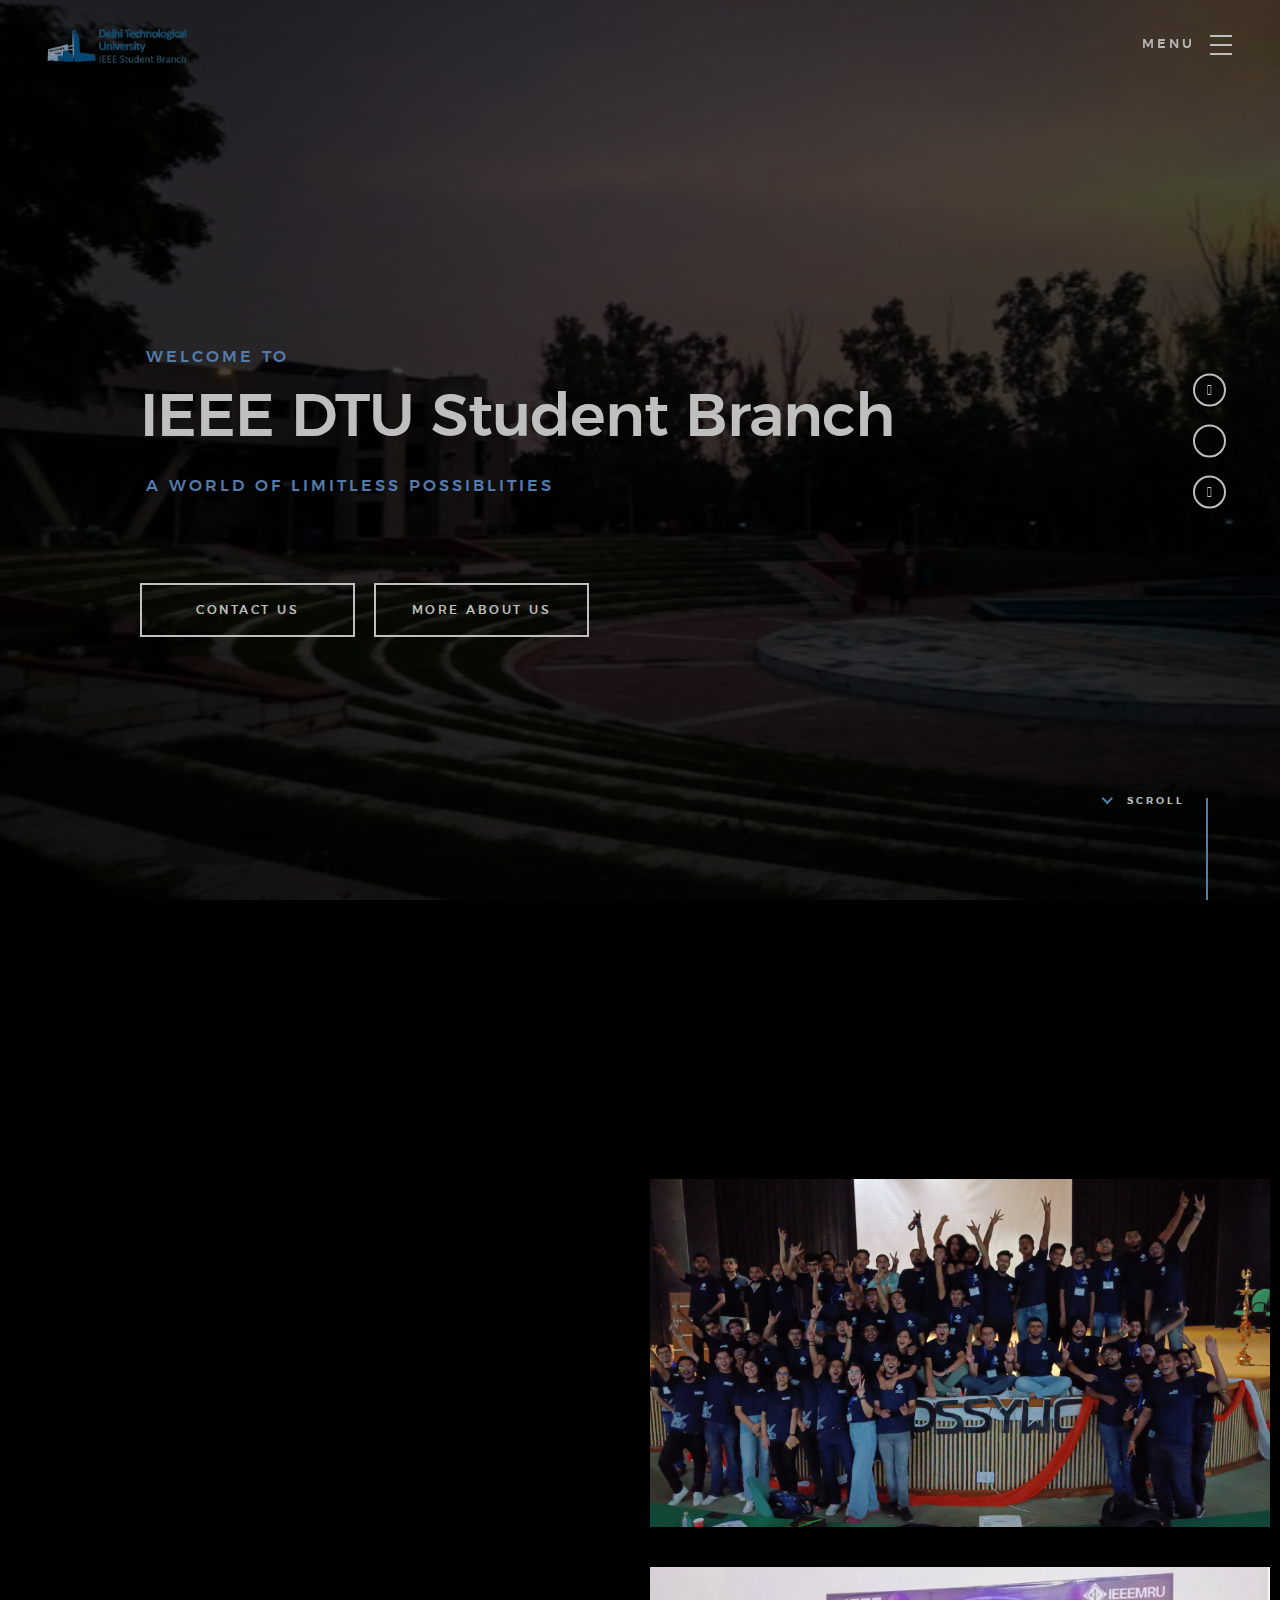
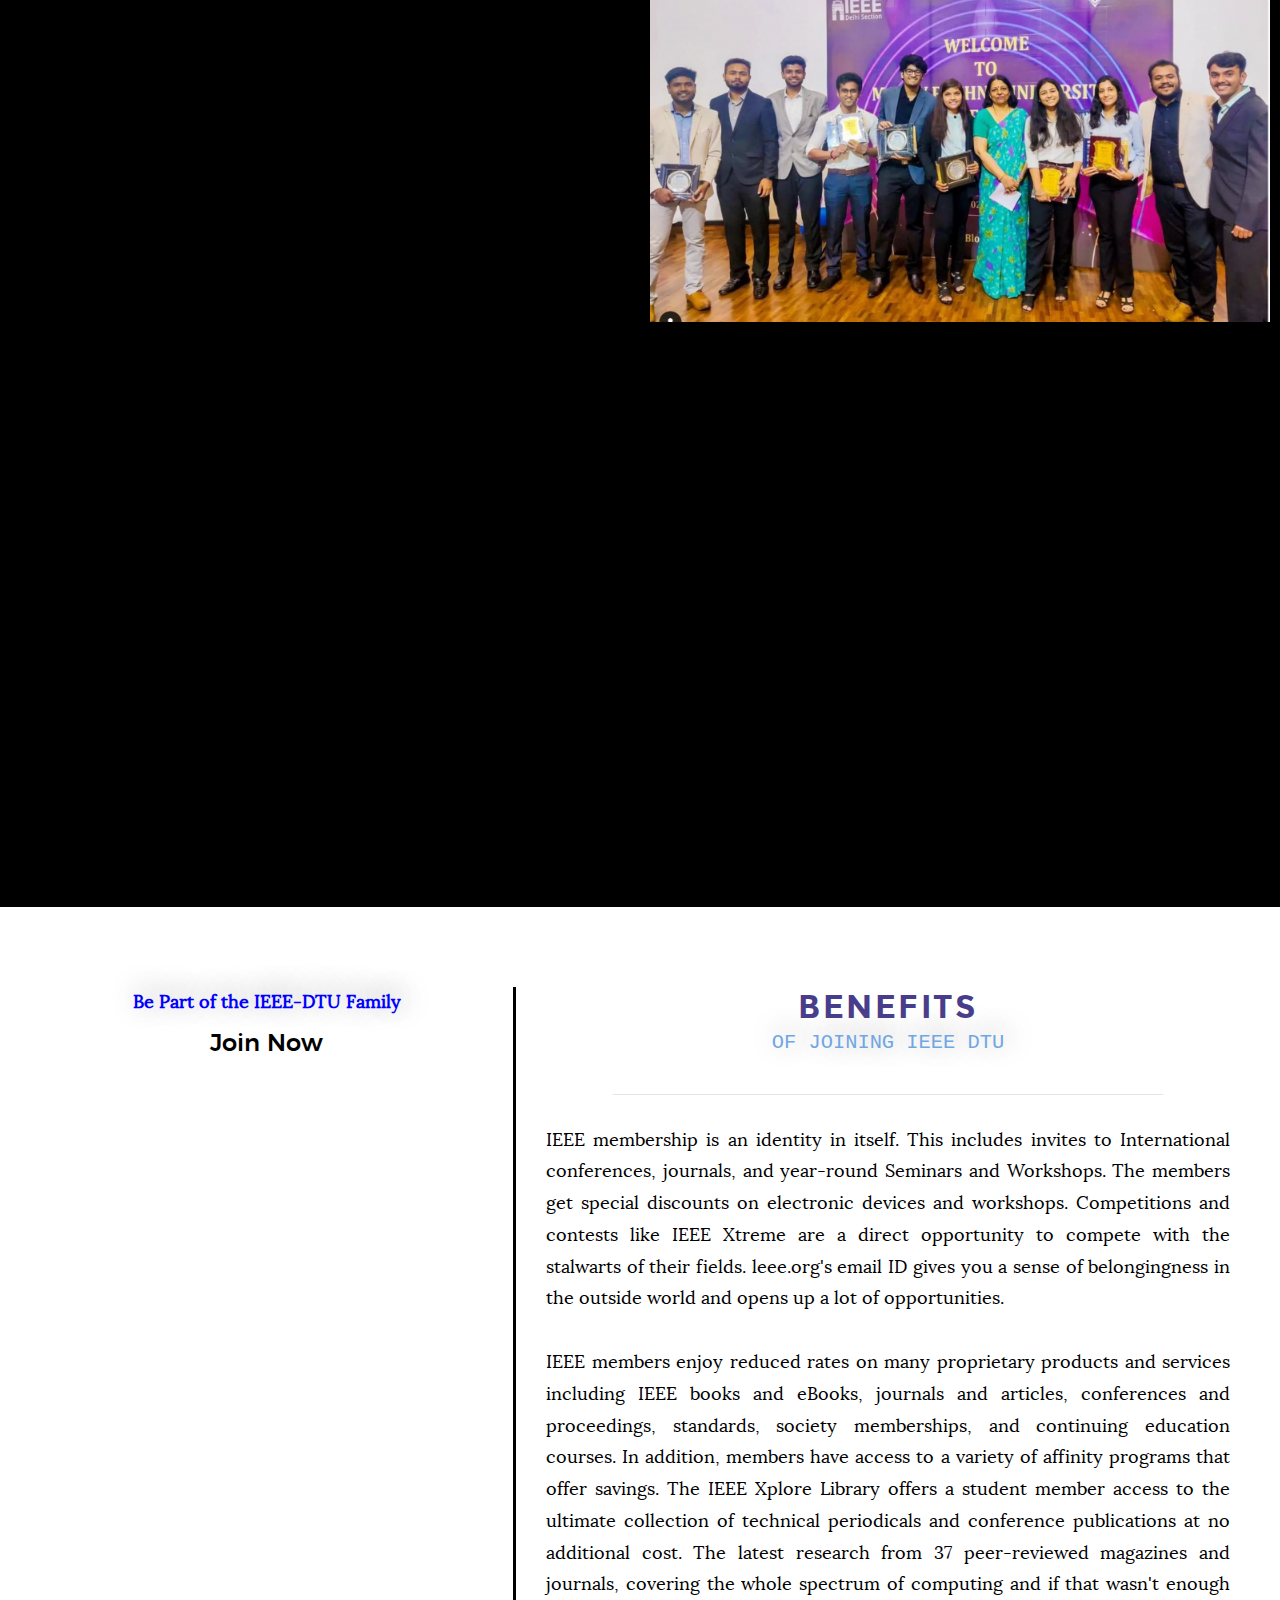
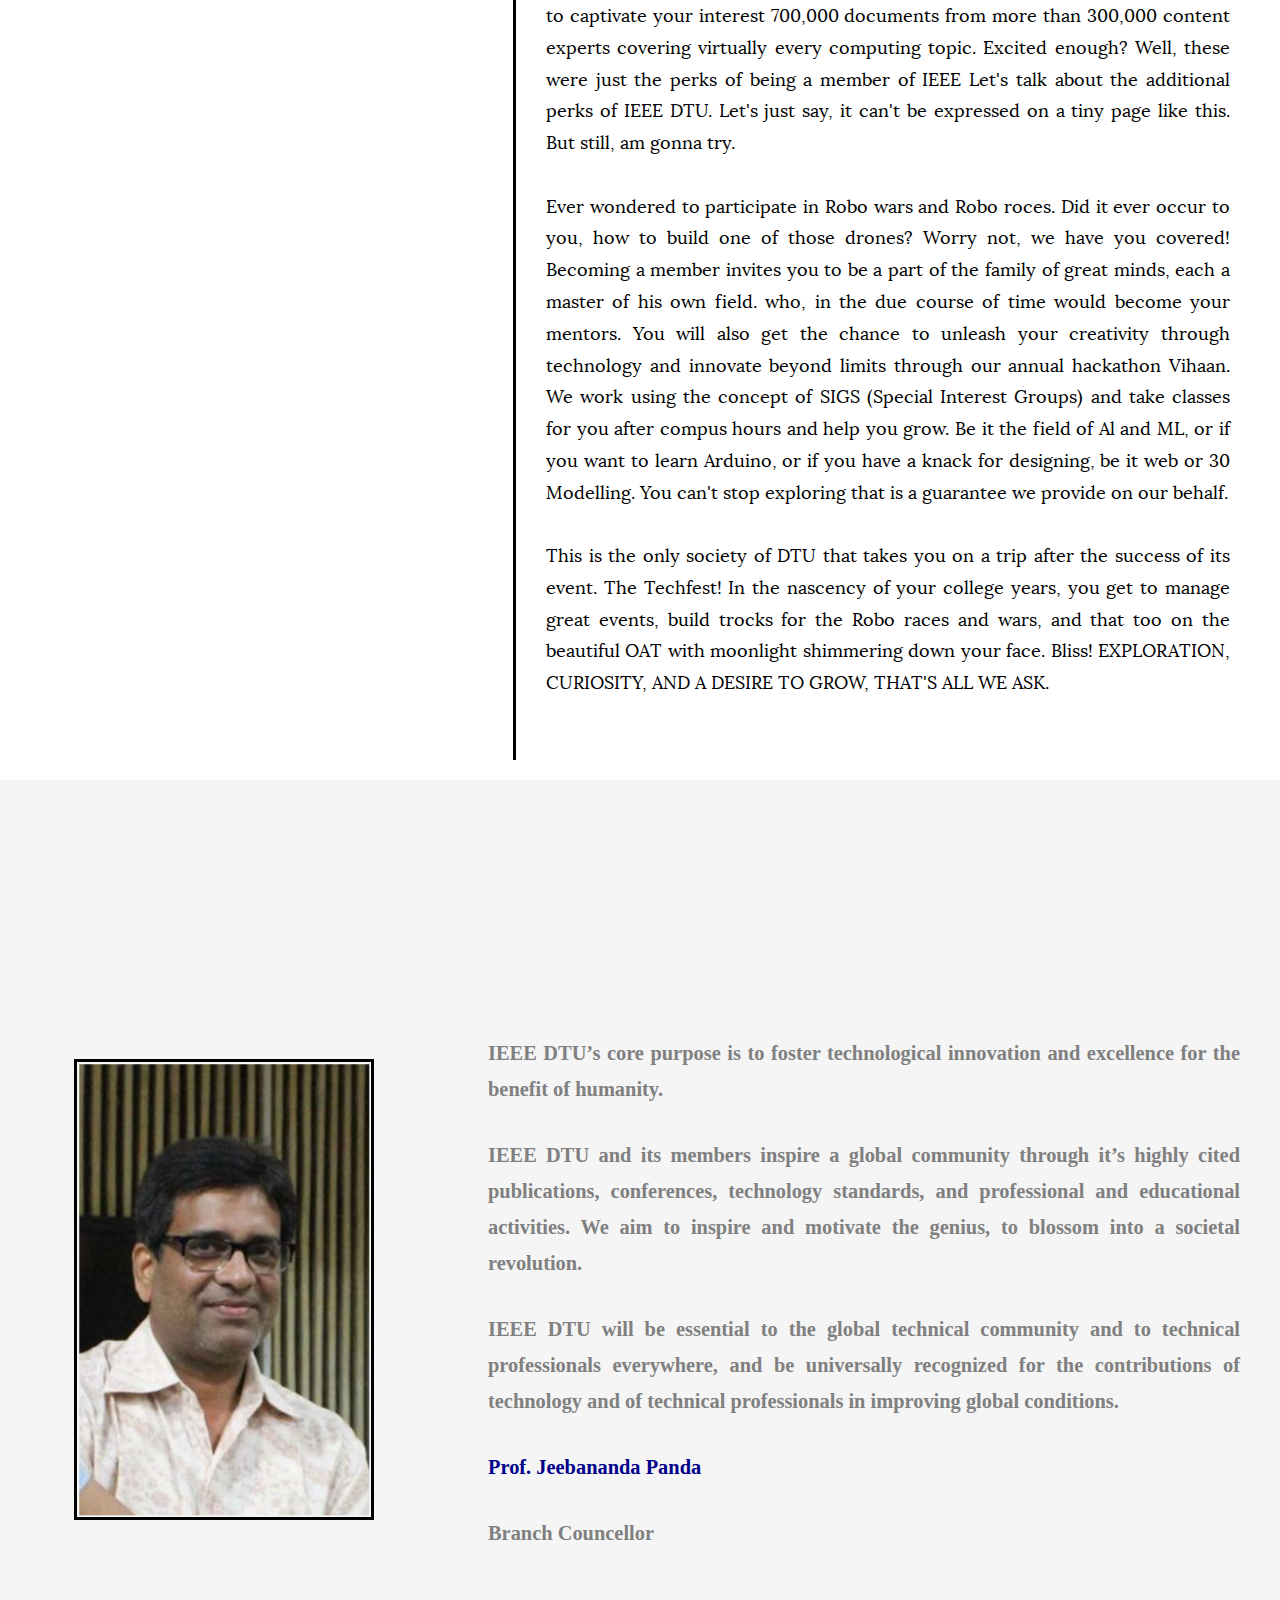
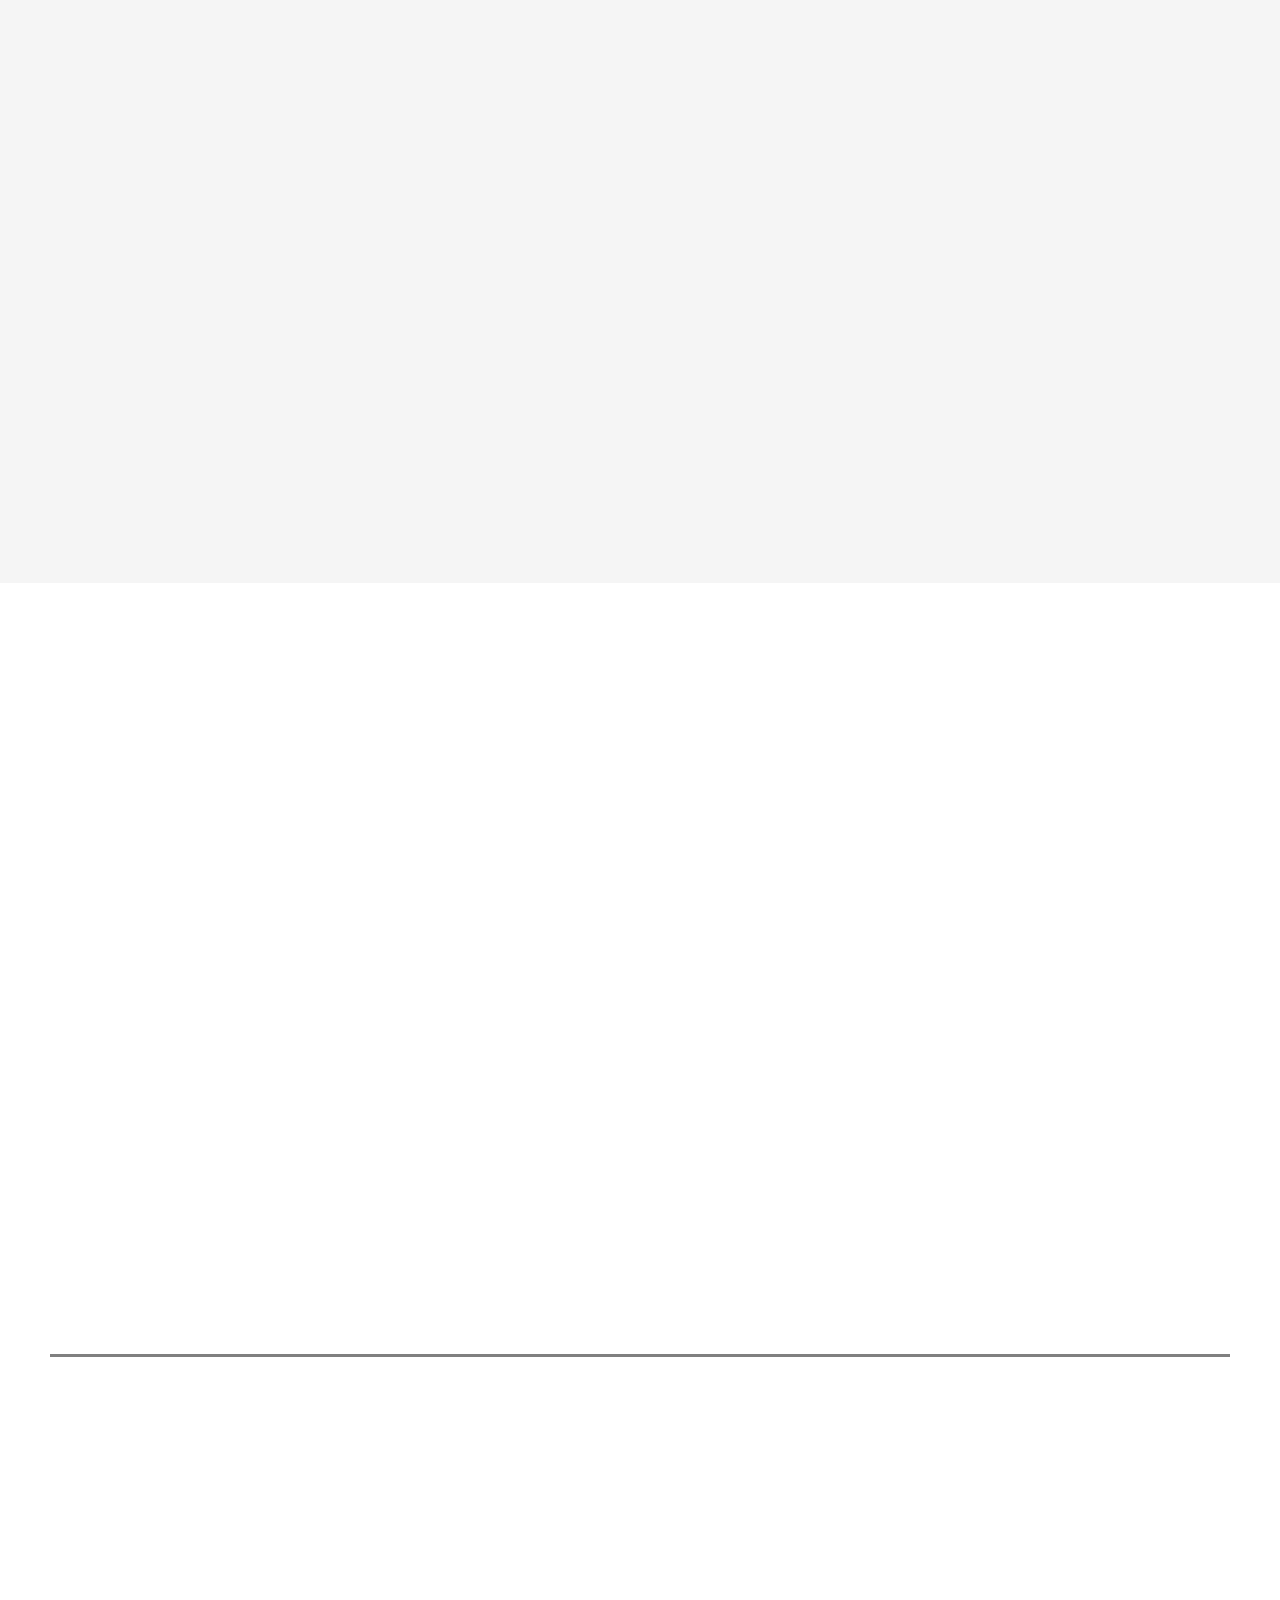
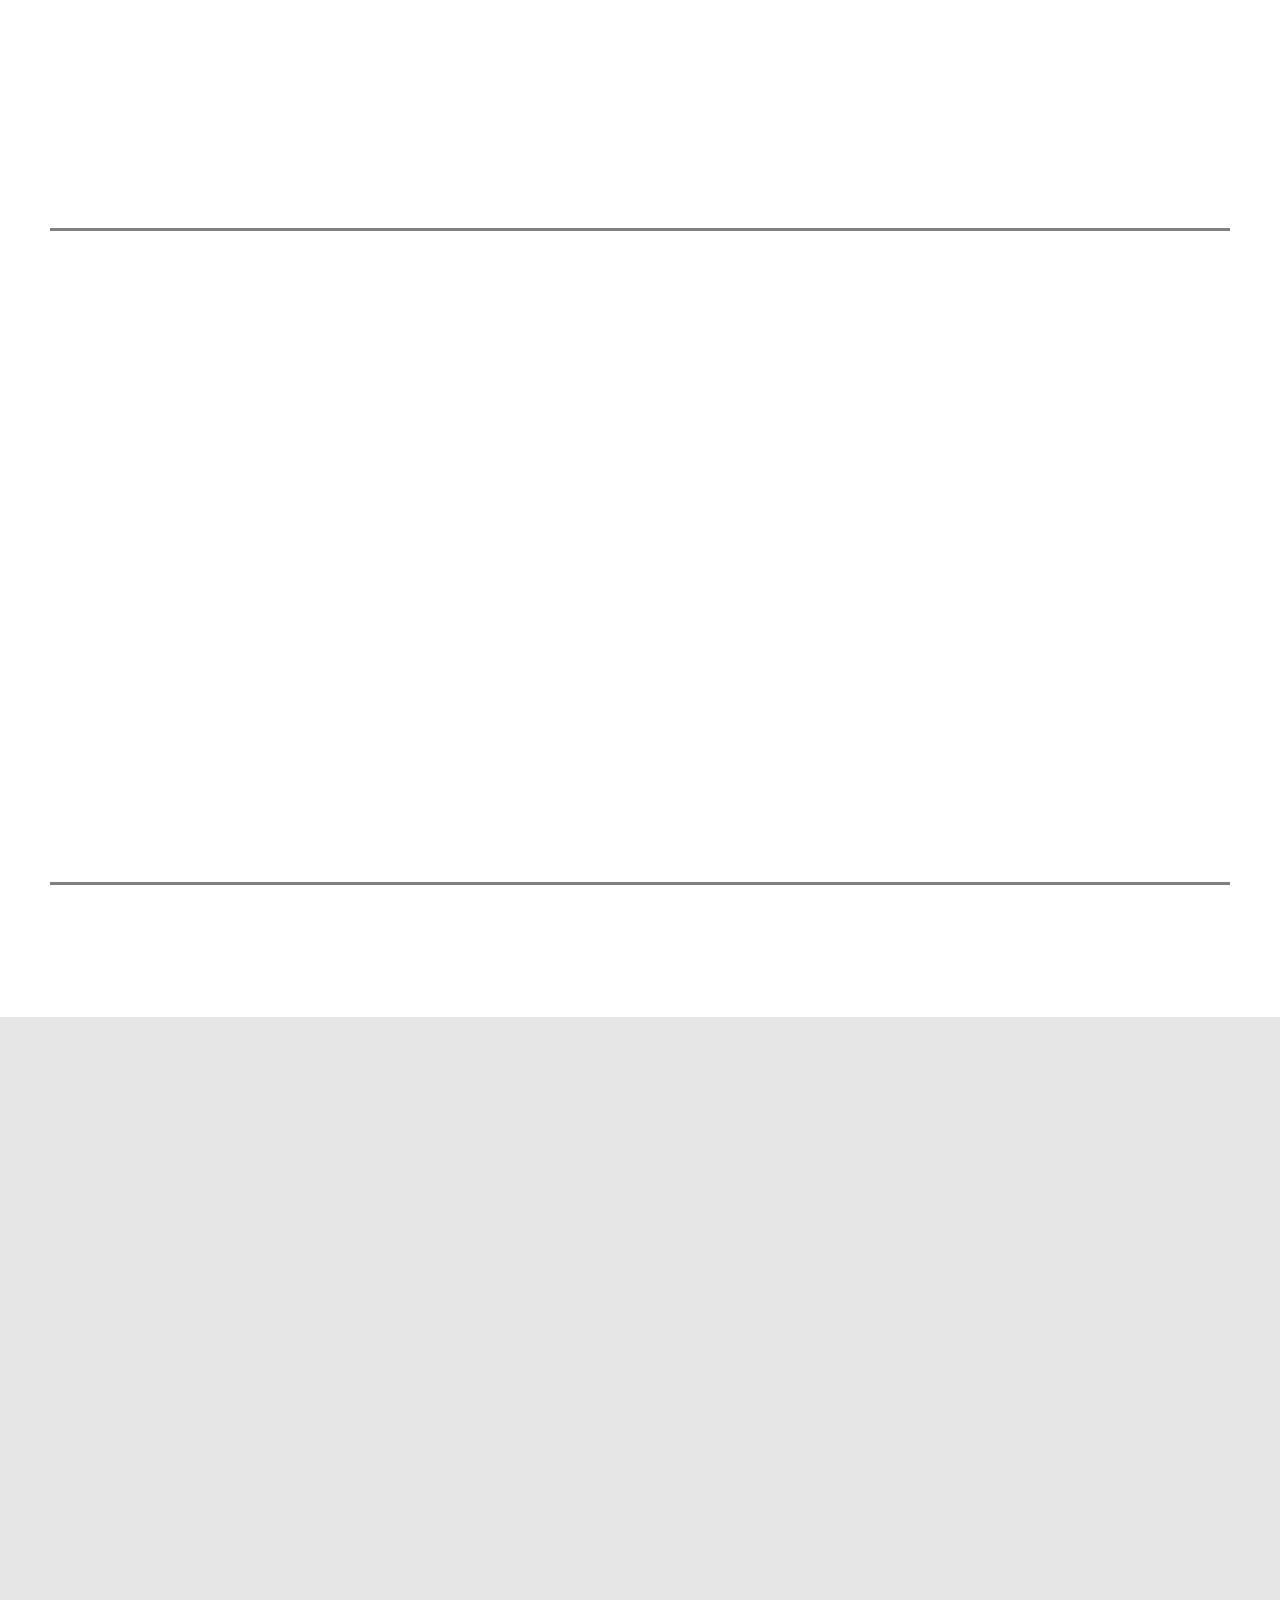
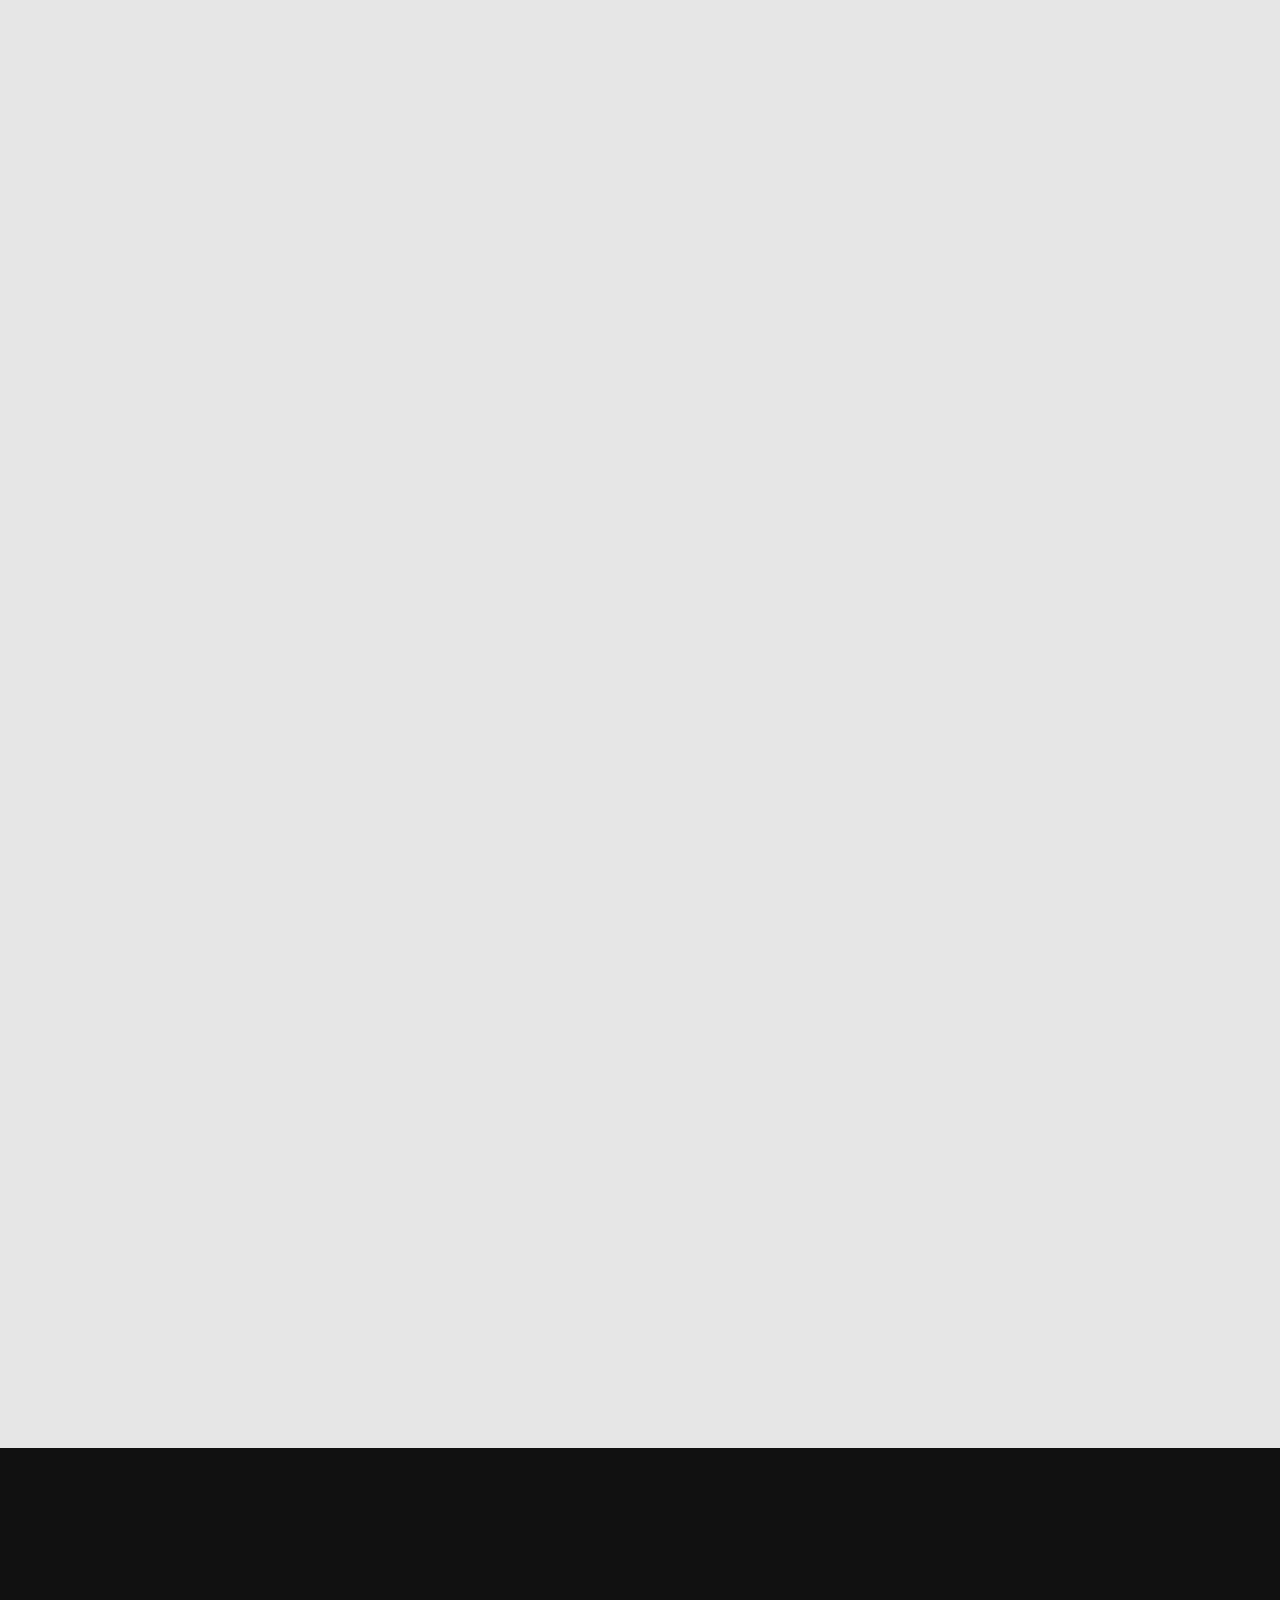
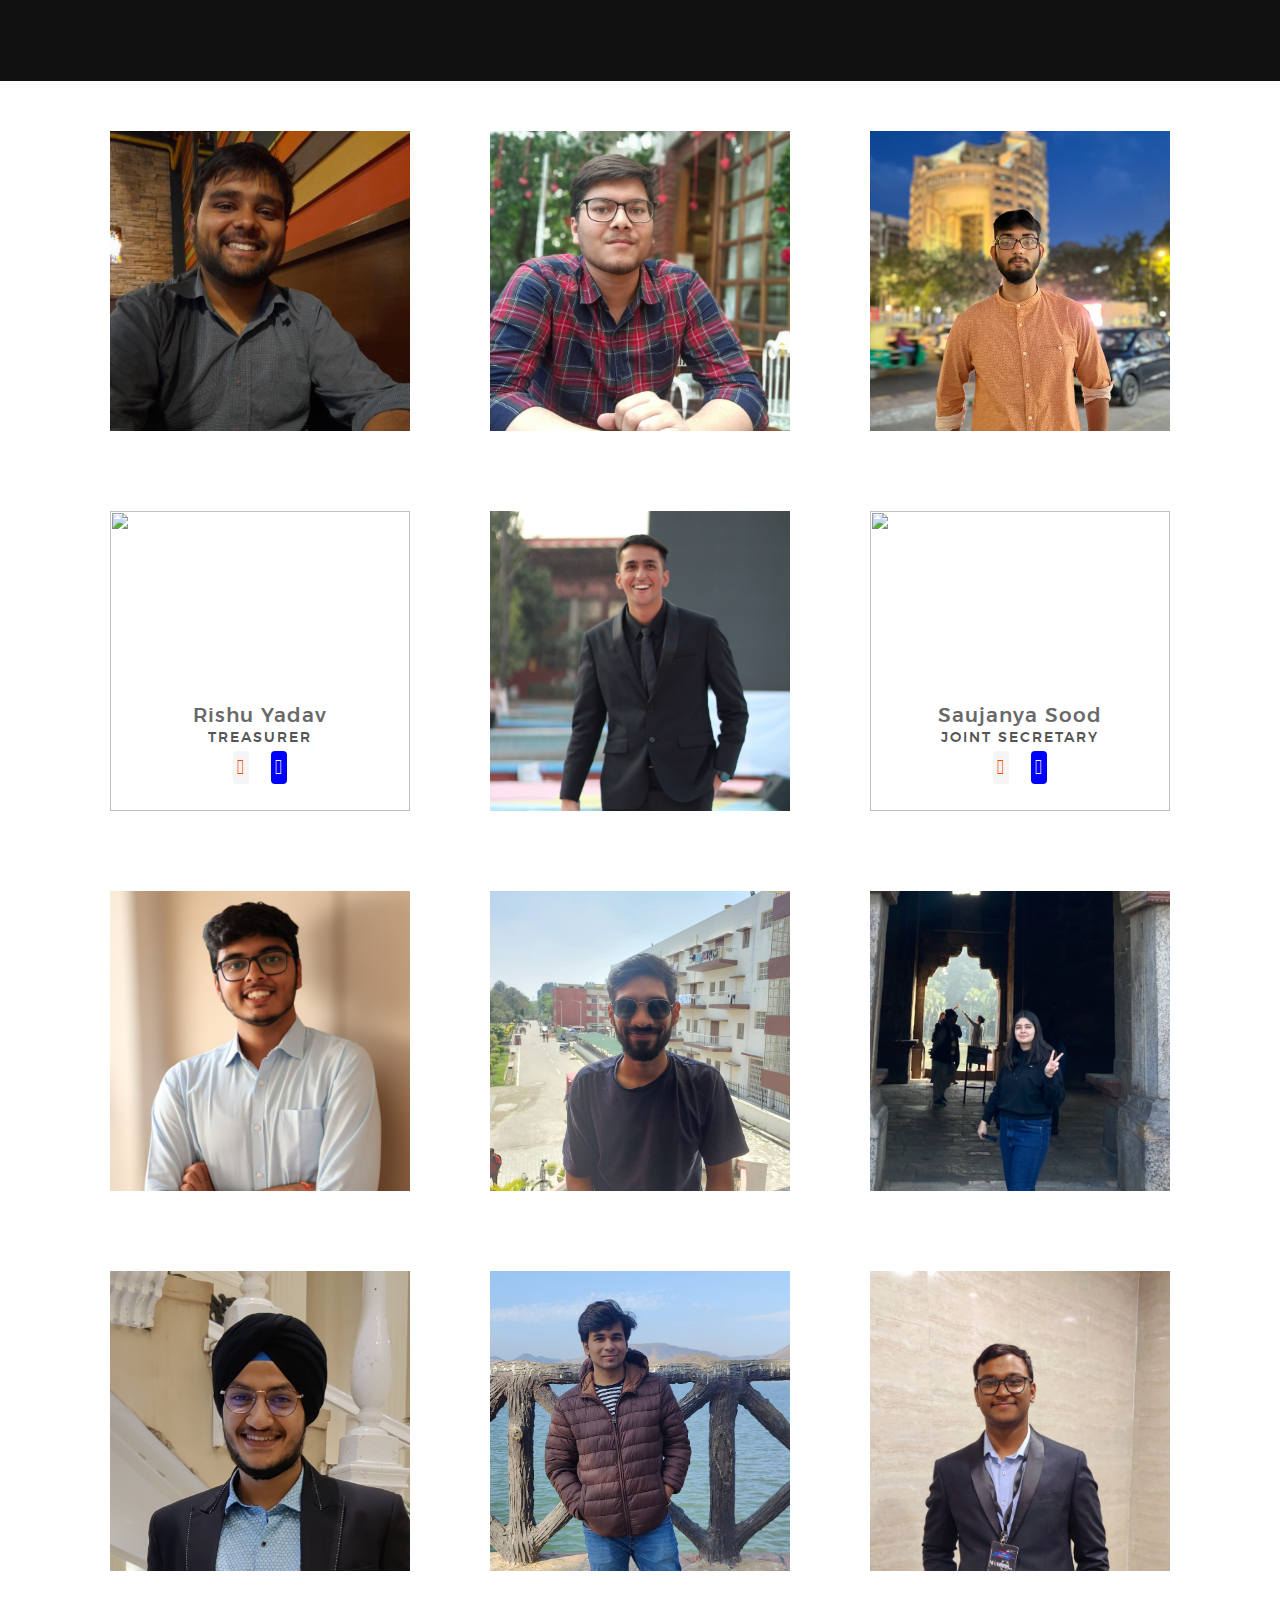
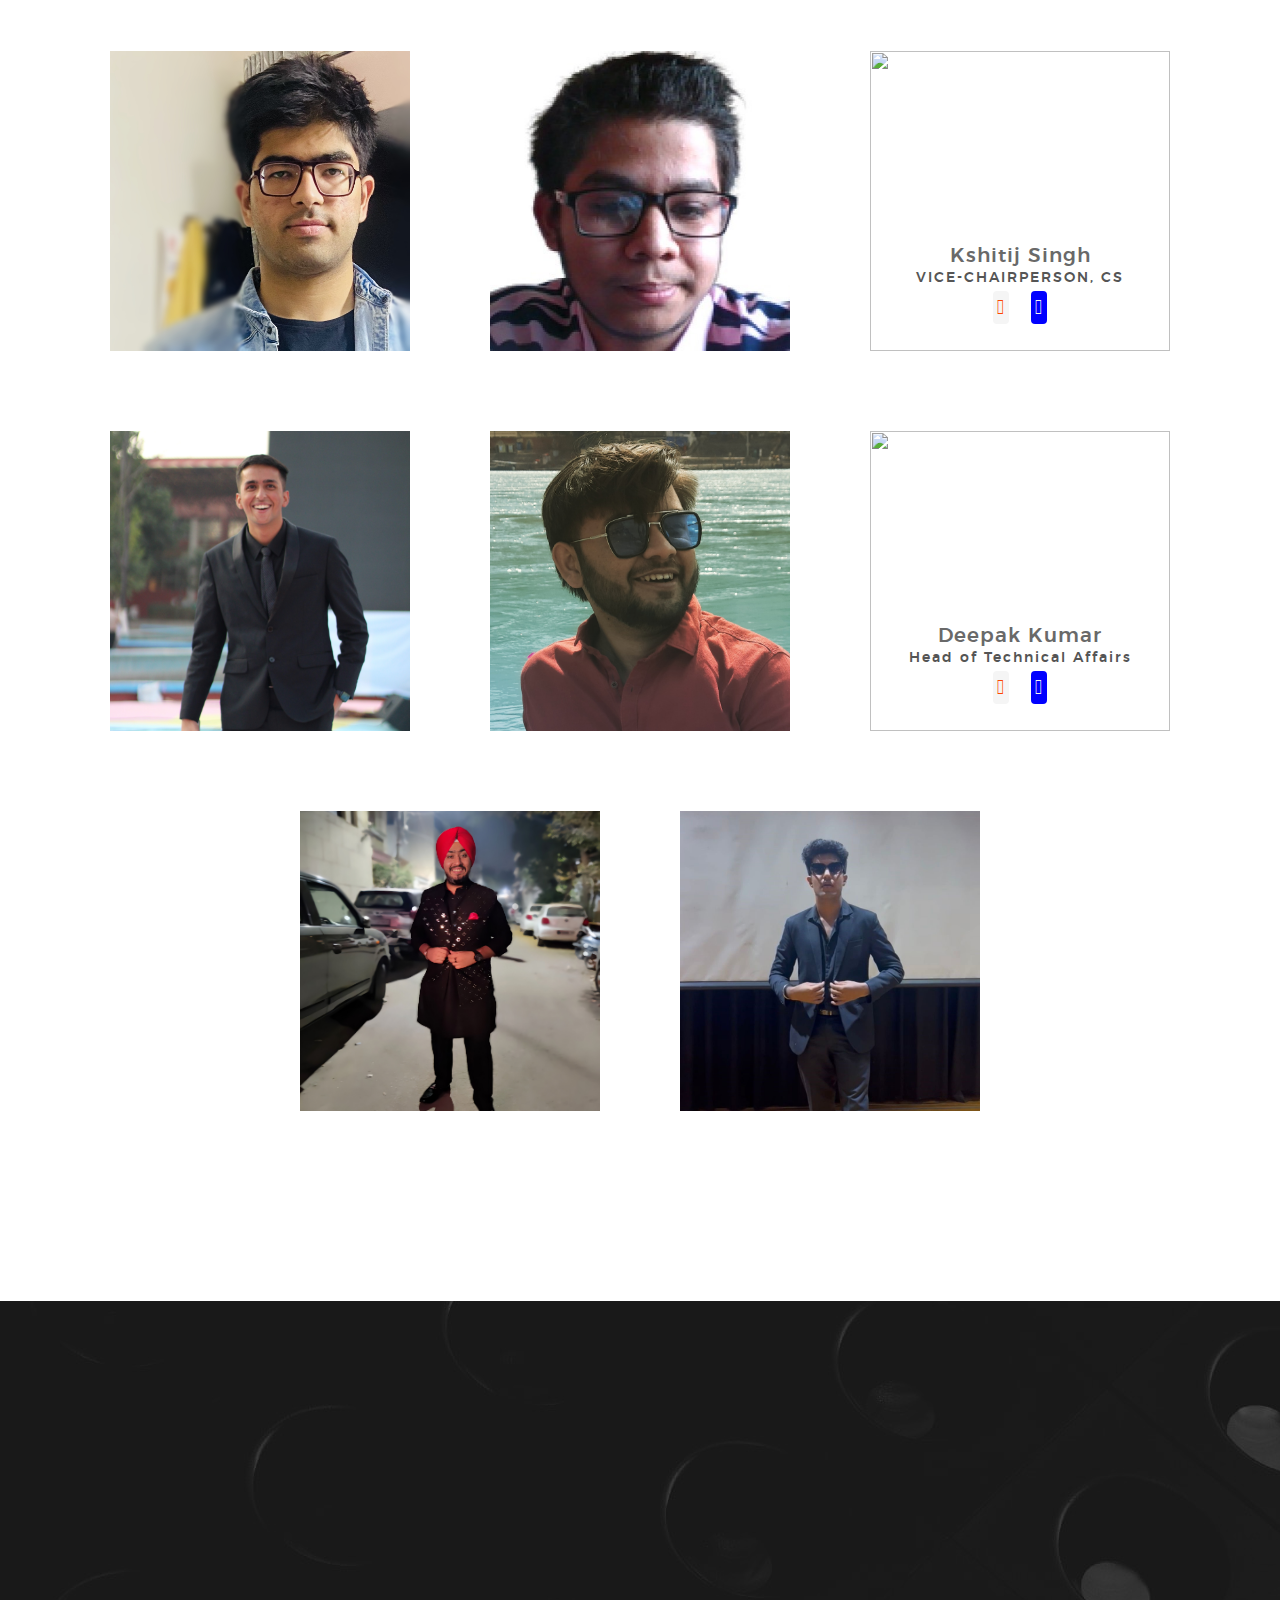
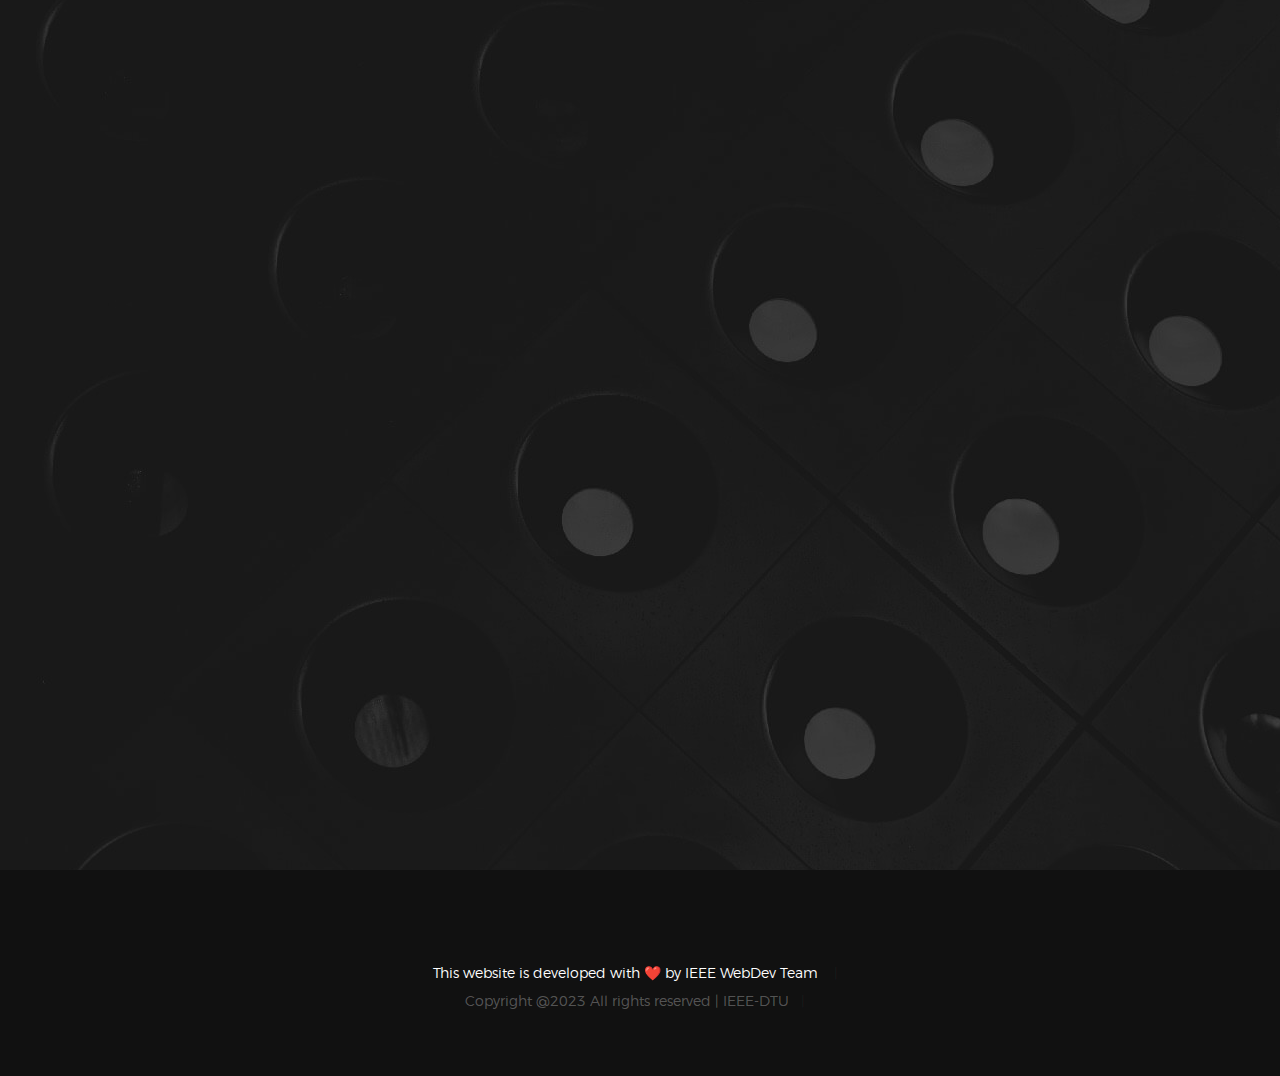
==== public/index.html @ 3fcfcce4 "Jai shri Ram" ====
<!DOCTYPE html>
<html class="no-js" lang="en">

<head>
    <meta charset="utf-8">
    <title>IEEE DTU</title>
    <meta name="description" content="This Website is created with ❤️ by IEEE DTU ">
    <meta name="author" content="IEEE TEAM, Pratham Upadhyay">
    <meta name="viewport" content="width=device-width, initial-scale=1">

    <!-- <script defer src="./js/jquery.js"></script>
        <script defer src="./js/popper.js"></script>
        <script defer src="./js/bootstrap.js"></script> -->

    <link rel="stylesheet" href="css/base.css">
    <link rel="stylesheet" href="css/vendor.css">
    <link rel="stylesheet" href="css/main.css">
    <link rel="stylesheet" href="https://cdnjs.cloudflare.com/ajax/libs/font-awesome/6.4.2/css/all.min.css"
        integrity="sha512-z3gLpd7yknf1YoNbCzqRKc4qyor8gaKU1qmn+CShxbuBusANI9QpRohGBreCFkKxLhei6S9CQXFEbbKuqLg0DA=="
        crossorigin="anonymous" referrerpolicy="no-referrer" />

    <script src="js/modernizr.js"></script>
    <script src="js/pace.min.js"></script>
    <script defer src="./component/form.js"></script>

    <link rel="icon" href="./images/Newlogo.png" type="image/x-icon">

</head>

<body id="top">
    <header class="s-header">
        <div class="header-logo">
            <a style="padding-top: 30px;" class="site-logo" href="#home">
                <img src="./images/Newlogo.png" alt="Homepage">
            </a>
        </div>

        <nav class="header-nav">

            <a href="#0" class="header-nav__close" title="close"><span>Close</span></a>

            <div class="header-nav__content">
                <ul class="header-nav__list">
                    <li class="current"><a class="smoothscroll" href="#home" title="home">Home</a></li>
                    <li><a class="smoothscroll" href="#about" title="about">About Us</a></li>
                    <li><a class="smoothscroll" href="#faculty" title="about">Faculty Advisor</a></li>
                    <li><a class="smoothscroll" href="#services" title="about">Chapters</a></li>
                    <li><a class="smoothscroll" href="#clients" title="services">Events</a></li>
                    <li><a class="smoothscroll" href="#testinomials" title="clients">Testinomials</a></li>
                    <li><a class="smoothscroll" href="#council" title="councils">Council</a></li>
                    <li><a class="smoothscroll" href="#contact" title="contact">Contact</a></li>
                </ul>

                <ul class="header-nav__social">
                    <li>
                        <a href="https://www.facebook.com/ieeedtu"><i class="fa-brands fa-facebook-f"></i></a>
                    </li>
                    <li>
                        <a href="https://twitter.com/dtu_ieee"><i class="fa-brands fa-x-twitter"></i></a>
                    </li>
                    <li>
                        <a href="https://www.instagram.com/ieee.dtu/"><i class="fa-brands fa-instagram"></i></a>
                    </li>
                </ul>

            </div>

        </nav>

        <a class="header-menu-toggle" href="#0">
            <span class="header-menu-text">Menu</span>
            <span class="header-menu-icon"></span>
        </a>

    </header>

    <section id="home" class="s-home target-section" data-parallax="scroll">

        <div class="overlay"></div>
        <div class="shadow-overlay"></div>

        <div class="home-content">

            <div class="row home-content__main">

                <h3 style="color: #70A6E3;">Welcome to</h3>

                <h1>
                    IEEE DTU Student Branch<br>
                </h1>

                <h3 style="color: #70A6E3;">A world of limitless Possiblities</h3>

                <div class="home-content__buttons">
                    <a href="#contact" class="smoothscroll btn btn--stroke">
                        Contact Us
                    </a>
                    <a href="#about" class="smoothscroll btn btn--stroke">
                        More About Us
                    </a>
                </div>

            </div>

            <div class="home-content__scroll">
                <a href="#about" class="scroll-link smoothscroll">
                    <span>Scroll</span>
                </a>
            </div>

            <div class="home-content__line"></div>

        </div>


        <ul class="home-social">
            <li>
                <a href="https://www.facebook.com/ieeedtu"><i class="fa-brands fa-facebook-f"
                        aria-hidden="true"></i><span>Facebook</span></a>
            </li>
            <li>
                <a href="https://twitter.com/dtu_ieee"><i class="fa-brands fa-x-twitter"
                        aria-hidden="true"></i><span>Twiiter</span></a>
            </li>
            <li>
                <a href="https://www.instagram.com/ieee.dtu/"><i class="fa-brands fa-instagram"
                        aria-hidden="true"></i><span>Instagram</span></a>
            </li>
        </ul>

    </section>

    <section id='about' class="s-about">

        <div class="row section-header has-bottom-sep" data-aos="fade-up">
            <div class="col-full">
                <!-- <h5 class="subhead subhead--dark" style="color: white;">Welcome</h5> -->
                <h4 class="display-1 display-1--light" style=" color: white; font-family: monospace;">ABOUT IEEE DTU
                </h4>
            </div>
        </div>


        <div class="grid-container">
            <div class="grid-item">
                <div class="row about-desc" data-aos="fade-up">
                    <div class="col-full" style="color: whitesmoke; font-family: sans-serif;">
                        <br>
                        <p>
                            IEEE DTU Student Branch , under the aegis of IEEE Global, is the oldest student branch
                            in Delhi Section with an illustrious history of over three decades.
                            <br><br>
                            Under the invaluable guidance of Dr. J. Panda, IEEE DTU has emerged as one of the most
                            active and innovative student branches in India. IEEE DTU organizes a plethora of events
                            around the year such as TECHWEEK, MICROHACK and the annual technical festival TROIKA to
                            instil a scientific temperament in students and to cater to the needs of their
                            inquisitive nature. IEEE DTU is also renowned for its publications- ECHO, a magazine for
                            freshers, IOTA, the annual technical magazine, TRIGGER, the TROIKA souvenir, and The
                            Troika Times. In the year 2012, one of the commendable feats of IEEE DTU Student Branch
                            was the organizing of ISSET (International Symposium on Standards in Engineering &
                            Technology), which provided a platform for student researchers, besides academic and
                            professional experts, to share and exchange their ideas.
                            <br><br>
                            IEEE DTU student members get a chance to be in touch with the latest technical
                            information, research and career opportunities. Not only do they take part in several
                            events, but also get a chance to organize them with their young and capable hands. “Toil
                            to attain thy heights”. By following this mantra with heart in work and mind in place,
                            and feet firmly on ground, IEEE DTU is poised for a quantum leap forward.
                        </p>
                    </div>
                </div>
            </div>
            <div class="grid-item">
                <br>
                <img src="./images/IEEE23.jpg">
                <br><br>
                <img src="./images/IEE@.png">
            </div>
        </div>
        <div class="row about-stats stats block-1-2 block-m-1-2 block-mob-full" data-aos="fade-up">

            <div class="col-block stats__col ">
                <div><span class="stats__count">40</span><span class="stats__plus">+</span></div>
                <h5 style="color: #70A6E3;">YEAR OF EXISTENCE</h5>
            </div>
            <div class="col-block stats__col">
                <div><span class="stats__count">2053</span><span class="stats__plus">+</span></div>
                <h5 style="color: #70A6E3;">IEEE DTU ALUMNI</h5>
            </div>
        </div>
    </section>
    <section class="form" style="background-color: white; padding: 20px">
        <br><br>
        <div class="grid-container_5">
            <div class="grid-item_5" style="border-right: black solid;">
                <div class="py-2">
                    <span style="font-size: large; color:blue; font-weight: bold; text-shadow: gray 5px -5px 30px;">Be
                        Part of the IEEE-DTU Family</span>
                    <h3 style="color: black; margin: 10px; padding: 0%; ">Join Now</h3>
                    <br>
                </div>
                <iframe src="https://forms.gle/u164tfiTynR6oChs9" width="450" height="932" frameborder="0"
                    marginheight="0" marginwidth="0">Loading…</iframe>
            </div>
            <div class="grid-item_5">
                <div class="row section-header has-bottom-sep aos-init aos-animate" data-aos="fade-up">
                    <div class="col-full">
                        <h5 class="subhead subhead--dark" style="color: darkslateblue; font-size: xx-large;">Benefits
                        </h5>
                        <h4 class="display-1 display-1--light"
                            style=" color: #70A6E3; font-family:monospace; text-shadow: gray 5px -5px 30px; font-size: larger;">
                            OF JOINING IEEE DTU</h4>
                    </div>
                </div>
                <p style="color: black; font-size:large; padding: 30px; text-align: justify;">
                    IEEE membership is an identity in itself. This includes invites to International conferences,
                    journals, and year-round Seminars and Workshops.
                    The members get special discounts on electronic devices and workshops. Competitions and contests
                    like IEEE Xtreme are a direct opportunity to compete with the
                    stalwarts of their fields. leee.org's email ID gives you a sense of belongingness in the outside
                    world and opens up a lot of opportunities.
                    <br><br>

                    IEEE members enjoy reduced rates on many proprietary products and services including IEEE books and
                    eBooks, journals and articles, conferences and proceedings,
                    standards, society memberships, and continuing education courses. In addition, members have access
                    to a variety of affinity programs that offer savings.
                    The IEEE Xplore Library offers a student member access to the ultimate collection of technical
                    periodicals and conference publications at no additional cost.
                    The latest research from 37 peer-reviewed magazines and journals, covering the whole spectrum of
                    computing and if that wasn't enough to captivate your
                    interest 700,000 documents from more than 300,000 content experts covering virtually every computing
                    topic. Excited enough? Well, these were just the perks
                    of being a member of IEEE Let's talk about the additional perks of IEEE DTU. Let's just say, it
                    can't be expressed on a tiny page like this. But still, am gonna try.
                    <br><br>

                    Ever wondered to participate in Robo wars and Robo roces. Did it ever occur to you, how to build one
                    of those drones? Worry not, we have you covered!
                    Becoming a member invites you to be a part of the family of great minds, each a master of his own
                    field. who, in the due course of time would become your mentors.
                    You will also get the chance to unleash your creativity through technology and innovate beyond
                    limits through our annual hackathon Vihaan. We work using the concept
                    of SIGS (Special Interest Groups) and take classes for you after compus hours and help you grow. Be
                    it the field of Al and ML, or if you want to learn Arduino, or
                    if you have a knack for designing, be it web or 30 Modelling. You can't stop exploring that is a
                    guarantee we provide on our behalf.
                    <br><br>
                    This is the only society of DTU that takes you on a trip after the success of its event. The
                    Techfest! In the nascency of your college years,
                    you get to manage great events, build trocks for the Robo races and wars, and that too on the
                    beautiful OAT with moonlight shimmering down your face.
                    Bliss! EXPLORATION, CURIOSITY, AND A DESIRE TO GROW, THAT'S ALL WE ASK.

                </p>
            </div>
        </div>
    </section>

    <section id="faculty" class="faculty">
        <br> <br>
        <div class="row section-header has-bottom-sep" data-aos="fade-up">
            <div class="col-full">
                <h5 class="subhead subhead--dark" style="color: darkblue;">SUPPORT SYSTEM</h5>
                <h4 class="display-1 display-1--light"
                    style=" color: black; font-weight: bolder; font-family: Georgia, 'Times New Roman', Times, serif; text-shadow: white 5px 5px 10px;">
                    Meet our faculty Advisors</h4>
            </div>
        </div>

        <div class="grid-container_3">
            <div class="grid-item_3">
                <br><br>
                <img style="border: black solid; padding:1px;" width="300" src="./images/JPSIR.png">
            </div>
            <div class="grid-item_3"
                style="text-align: justify; color:grey; font-size: larger; font-weight: bolder; font-family:Georgia, 'Times New Roman', Times, serif;">
                <br>
                <p style="padding: 0px 40px 0px 40px">
                    IEEE DTU’s core purpose is to foster technological innovation and
                    excellence for the benefit of humanity.
                </p>

                <p style="padding: 0px 40px 0px 40px">
                    IEEE DTU and its members inspire a global community through it’s
                    highly cited publications, conferences, technology standards, and
                    professional and educational activities. We aim to inspire and motivate
                    the genius, to blossom into a societal revolution.
                </p>
                <p style="padding: 0px 40px 0px 40px">
                    IEEE DTU will be essential to the global technical
                    community and to technical professionals everywhere, and be universally
                    recognized for the contributions of technology and of technical
                    professionals in improving global conditions.</p>
                <p
                    style="color:darkblue; font-family:Georgia, 'Times New Roman', Times, serif; padding: 0px 40px 0px 40px">
                    Prof. Jeebananda Panda
                </p>
                <p style="padding: 0px 40px 0px 40px">Branch Councellor</p>
            </div>
        </div>

        <div class="row about-stats stats block-1-3 block-m-1-2 block-mob-full" data-aos="fade-up">
            <div class="col-block stats__col ">
                <img src="./images/imgonline-com-ua-resize-cpifk7tKRt.jpg">
                <div style="text-align: center; color:darkblue; font-weight: bold; ">Prof. Rahul Kataria</div>
                <div style="color: black;">Professor, Computer Engineering <br> Department DTU, IEEE DTU, CS chapter
                    <br>
                    faculty advisor</div>
            </div>
            <div class="col-block stats__col">
                <img src="./images/rachna.png">
                <div style="text-align: center; color:darkblue; font-weight: bold; ">Prof. Rachna Garg</div>
                <div style="color: black;">Chair, IEEE Delhi Section <br>
                    Faculty advisor, IEEE DTU PES-IAS <br> Student Chapter</div>
            </div>
            <div class="col-block stats__col">
                <img defer src="./images/imgonline-com-ua-resize-8oAF70XxHC0AdyVy.jpg">
                <div style="text-align: center; color:darkblue; font-weight: bold; ">
                    Dr. Sonam Rewari</div>
                <div style="color: black;">Asst Professor, ECE Department<br>
                    faculty advisor, IEEE DTU WIE</div>
            </div>
        </div>
    </section>


    <section id='services' class="s-services">

        <div class="row section-header has-bottom-sep" style="font-family: serif; border-bottom: gray solid;"
            data-aos="fade-up">
            <div class="col-full">
                <h1 class="display-2">ABOUT OUR CHAPTERS</h1>
            </div>
        </div>
        <div id="cs" class="grid-container_2"
            style="border-bottom: gray solid; font-family: sans-serif; margin: 0px 50px 0px 50px;">
            <div class="grid-item_2" data-aos="fade-up">
                <div class="service-text">
                    <img src="./images/IEEE_CS.png" style="max-width: 70%">
                </div>
            </div>
            <div class="grid-item_2" data-aos="fade-up">
                <br> <br><br>
                <a href="#cs">
                    <h3 class="h4">IEEE DTU CS CHAPTER</h3>
                </a>
                <!-- <h3 class="h4">IEEE DTU CS CHAPTER</h3> -->
                <p style="padding: 0px 30px 0px 30px; text-align: justify;">
                    The IEEE Computer Society is the premier source for information, inspiration, and collaboration
                    in Computer Science and Engineering. IEEE DTU has become affiliated to the IEEE Computer Society
                    and has established its presence in the ever-expanding world of Computer Science. IEEE DTU
                    Computer Society has organized many flagship events like Microhacks, IEEEXtreme, Vihaan and
                    Bulls N' Bears.
                </p>
                <a href="#cs" class="smoothscroll btn btn--stroke-2">
                    Know More
                </a>
                <br><br>
            </div>

        </div>
        <br>
        <div class="grid-container_2" style="border-bottom: gray solid; margin: 0px 50px 0px 50px;">

            <div class="grid-item_2" data-aos="fade-up">
                <div class="service-text">
                    <img height="300" src="./images/PES_IEE.png" style="max-width: 70%">
                </div>
            </div>

            <div class="grid-item_2" data-aos="fade-up">
                <div class="service-text">
                    <a href="./chapters/pes.html">
                        <h3 class="h4">IEEE DTU PES-IAS CHAPTER</h3>
                    </a>
                    <!-- <h3 class="h4">IEEE DTU PES-IAS CHAPTER</h3> -->
                    <p style="padding: 0 30px 0 30px; text-align: justify;">
                        The Power & Energy Society (PEA) provides the world's largest forum for sharing latest in
                        technological developments in the electric power industry, for developing standards that
                        guide the development and construction of equipment and systems, and for educating members
                        of the industry and the general public. Members the PES are leaders in this field, and the
                        members gain substantial benefits.
                    </p>
                    <a href="./chapters/pes.html" class="btn btn--stroke-2">
                        Know More
                    </a>
                    <br><br>
                </div>
            </div>

        </div>
        <br>
        <!-- <div class="grid-container_2" style="border-bottom: gray solid; margin: 0px 50px 0px 50px;"> -->
        <div id="wie" class="grid-container_2" style="border-bottom: gray solid; margin: 0px 50px 0px 50px;">
            <div class="grid-item_2" data-aos="fade-up">
                <br> <br><br>
                <div class="service-text">
                    <img height="100" src="./images/IEEE_WIE.png" style="max-width: 70%">
                </div>
            </div>
            <div class="grid-item_2" data-aos="fade-up">
                <br> <br><br>
                <div class="service-text">
                    <br>
                    <br>
                    <br>
                    <a href="#wie">
                        <h3 class="h4">IEEE DTU WIE CHAPTER</h3>
                    </a>
                    <!-- <h3 class="h4">IEEE DTU WIE CHAPTER</h3> -->
                    <p style="padding: 0 30px 0 30px; text-align: justify;">
                        Women in Engineering (WIE) is a global network of IEEE members a devoted to promoting the
                        advancement of women in science and retention of disciplines globally. The vision it holds
                        is that of a vibrant community of women and men collectively using their diverse talents of
                        humanity. In lieu of the certain horrific events in India, IEEE DTU WIE hosted a webinar on
                        Workplace Environment an being none other than Dr. Sharad Kumari
                    </p>
                    <a href="#wie" class="smoothscroll btn btn--stroke-2">
                        Know More
                    </a>
                    <br><br>
                </div>
            </div>

        </div>
    </section>


    <section id="clients" class="s-clients">

        <div class="row section-header" data-aos="fade-up">
            <div class="col-full">
                <h3 class="subhead" style="color: #70A6E3;">FUN & ACTIVITIES</h3>
                <h1 class="display-2">OUR EVENTS</h1>
                <h3 class="subhead" style="color: #70A6E3;">Some of the events conducted by IEEE DTU throughout the
                    year</h3>
            </div>
        </div>

        <div id="events" class="row clients-outer" data-aos="fade-up">
            <div class="col-full">
                <div class="clients">
                    <a href="#0" title="" class="clients__slide"><img style="height: 400px; width: 400px;"
                            src="images/clients/ieeeday.png"><span
                            style="color: black; font-size: larger; font-weight: bold; font-family: monospace;">IEEE Day
                            <span style="font-weight: lighter;"><br>Celebrating the Oldest Student Society of
                                DTU</span></span></a>
                    <a href="#0" title="" class="clients__slide"><img style="height: 400px; width: 400px;"
                            src="images/clients/vihaan.png" /><span
                            style="color: black; font-size: larger; font-weight: bold; font-family: monospace;">VIHAAN
                            <span style="font-weight: lighter;"><br>The Hackathon</span></span></a>
                    <a href="#0" title="" class="clients__slide"><img style="height: 400px; width: 400px;"
                            src="images/clients/wieveck.png"><span
                            style="color: black; font-size: larger; font-weight: bold; font-family: monospace;">Project
                            WIEVEK <span style="font-weight: lighter;"><br>Empowering Young Minds in
                                Engineering</span></span></a>
                    <a href="#0" title="" class="clients__slide"><img style="height: 400px; width: 400px;"
                            src="images/clients/techweek23.jpg" /><span
                            style="color: black; font-size: larger; font-weight: bold; font-family: monospace;">TECHWEEK
                            23 <span style="font-weight: lighter;"><br>1 Week IEEE workshops</span></span></a>
                    <a href="#0" title="" class="clients__slide"><img style="height: 400px; width: 400px;"
                            src="images/clients/techfusion.png" /><span
                            style="color: black; font-size: larger; font-weight: bold; font-family: monospace;">Techfusion<span
                                style="font-weight: lighter;"><br>Month-long celebration of innovation and
                                learning</span></span></a>
                    <a href="#0" title="" class="clients__slide"><img style="height: 400px; width: 400px;"
                            src="images/clients/MIST.jpeg" /><span
                            style="color: black; font-size: larger; font-weight: bold; font-family: monospace;">MIST<span
                                style="font-weight: lighter;"><br>The CRYPTIC HUNT</span></span></a>
                    <a href="#0" title="" class="clients__slide"><img style="height: 400px; width: 400px;"
                            src="images/clients/hackaithon.png" /><span
                            style="color: black; font-size: larger; font-weight: bold; font-family: monospace;">Hack-AI-Thon<span
                                style="font-weight: lighter;"><br>Gen AI Hackathon</span></span></a>
                    <a href="#0" title="" class="clients__slide"><img style="height: 400px; width: 400px;"
                            src="images/clients/blockchain.png" /><span
                            style="color: black; font-size: larger; font-weight: bold; font-family: monospace;">Blockchain<span
                                style="font-weight: lighter;"><br>A webinar on Web3 & Blockchain</span></span></a>
                    <a href="#0" title="" class="clients__slide"><img style="height: 400px; width: 400px;"
                            src="images/clients/wordquit.png" /><span
                            style="color: black; font-size: larger; font-weight: bold; font-family: monospace;">WorldQaunt<span
                                style="font-weight: lighter;"><br> A quantitative finance & fintech
                                Challenge</span></span></a>
                    <a href="#0" title="" class="clients__slide"><img style="height: 400px; width: 400px;"
                            src="images/clients/ieeextreme.png" /><span
                            style="color: black; font-size: larger; font-weight: bold; font-family: monospace;">IEEEXtreme<span
                                style="font-weight: lighter;"><br> 24-hour global competition</span></span></a>
                    <a href="#0" title="" class="clients__slide"><img style="height: 400px; width: 400px;"
                            src="images/clients/DSSYWC.png" /><span
                            style="color: black; font-size: larger; font-weight: bold; font-family: monospace;">DSSYWC-22<span
                                style="font-weight: lighter;"><br> DSSYWC 2022</span></span></a>
                    <a href="#0" title="" class="clients__slide"><img style="height: 400px; width: 400px;"
                            src="images/clients/seminar.jpg" /><span
                            style="color: black; font-size: larger; font-weight: bold; font-family: monospace;">Internation
                            seminars<span style="font-weight: lighter;"><br> A Seminar on DS & AI</span></span></a>

                </div>
            </div>
        </div>

        <br><br>
        <div id="testinomials" class="row section-header" data-aos="fade-up">
            <div class="col-full">
                <br><br>
                <br><br>
                <h3 class="subhead" style="color: #70A6E3;">PROUD TO PRESENT</h3>
                <h1 class="display-2">Testimonials</h1>
            </div>
        </div>

        <div class="row clients-testimonials" data-aos="fade-up">
            <div class="col-full">
                <div class="testimonials">

                    <div class="testimonials__slide">
                        <div class="grid-container">
                            <div class="grid-items">
                                <br><br>
                                <p style="text-align: justify;">P.M. Foundation Fellowship – Awarded the fellowship for
                                    securing a rank among the
                                    top 10 performers in GCC among all participating
                                    candidates in the P.M Foundation Talent Search Exam and being the only 1 student
                                    to do so from Kuwait in the year.</p>
                            </div>
                            <div>
                                <img style="height: 400px;" src="images/avatars/Screenshot 2022-09-04 at 2.05.57 PM.png"
                                    alt="Author image" class="testimonials__avatar">
                                <div class="testimonials__info">
                                    <span class="testimonials__name">Sonal Bera</span>
                                    <span class="testimonials__pos">PM fellowship Awardee</span>
                                </div>
                            </div>
                        </div>

                    </div>

                    <div class="testimonials__slide">

                        <div class="grid-container">
                            <div class="grid-items">
                                <p style="text-align: justify;">I can undoubtedly declare that the Smart India Hackathon
                                    2020 was a life changing experience for all of us,
                                    and it could be possible only because of IEEE.
                                    It gave us the opportunity to work with excellent mentors, on actual industrial
                                    problems.
                                    Being an IEEE member provided us the required knowledge to build the full-stack proj
                                    and it also enabled us to learn and imbibe various associated skills like team
                                    bonding, management, solving the real-time issues and leadership.
                                    Each one of us worked to our full potential and the final result was indeed
                                    blissful.</p>
                            </div>
                            <div>
                                <img style="height: 400px;" src="images/avatars/Screenshot 2022-09-04 at 2.05.34 PM.png"
                                    alt="Author image" class="testimonials__avatar">
                                <div class="testimonials__info">
                                    <span class="testimonials__name">Shivam Kumar</span>
                                    <span class="testimonials__pos">Smart India Hackathon</span>
                                </div>
                            </div>
                        </div>



                    </div>

                    <div class="testimonials__slide">

                        <div class="grid-container">
                            <div class="grid-items">
                                <br><br><br><br>
                                <p style="text-align: justify;">Selected for MITACS Globalink Research Internship
                                    at Ryerson University, Toronto, Canada</p>
                            </div>
                            <div>
                                <img style="height: 400px;" src="images/avatars/Screenshot 2022-09-04 at 2.05.41 PM.png"
                                    alt="Author image" class="testimonials__avatar">
                                <div class="testimonials__info">
                                    <span class="testimonials__name">Harshit Gupta</span>
                                    <span class="testimonials__pos">University Offer</span>
                                </div>
                            </div>
                        </div>

                    </div>

                    <div class="testimonials__slide">

                        <div class="grid-container">
                            <div class="grid-items">
                                <p style="text-align: justify; font-size: large;">My journey with IEEE started in 2013
                                    and I have been a part of IEEE for four years up until I graduated.
                                    I dabbled with a lot of things in IEEE such as programming, website designing,
                                    LFRs, Mac-Bots, publications, corporate affairs and so on. That's where I found my
                                    calling and built a career around it.
                                    Through IEEE I learnt a lot of things such as how to talk to people.
                                    I met the best set of people including seniors who inspired and guided me, my
                                    batchmates who stood with me, and juniors who looked up to me.
                                    I gained a lot of technical experience from working on IEEE projects such as Troika
                                    and other fests. But more than that, I gained friends.
                                    I gained a way to talk to people, give interviews, ask questions and make contacts,
                                    which that is something that takes you a long way in life,
                                    and IEEE was a major contributing factor in everything.
                                    I am where I am because of all my experiences as an IEEE member, being with my
                                    friends and coworkers. I really hope that a few years down the line,
                                    you all will be the ones encouraging more juniors with your journey as an IEEE
                                    member.</p>
                            </div>
                            <div>
                                <img style="height: 400px;" src="images/avatars/Screenshot 2022-09-04 at 2.10.10 PM.png"
                                    alt="Author image" class="testimonials__avatar">
                                <div class="testimonials__info">
                                    <span class="testimonials__name">Shreya</span>
                                    <span class="testimonials__pos">University of Southern California</span>
                                </div>
                            </div>
                        </div>

                    </div>
                    <div class="testimonials__slide">

                        <div class="grid-container">
                            <div class="grid-items">
                                <br><br>
                                <p style="text-align: justify; font-size: large;">Published paper in Springer Booklet -
                                    Computation of Hopf Bifurcation points for
                                    Magnetic Levitation System
                                    <br>
                                    Published in IEEE Xplore - Bifurcation Curves for Electrical DC Motors.
                                    <br>
                                    Awarded J.K. Pal Memorial Award, 2020 and Outstanding Student Volunteer Award,
                                    2019 by IEEE Delhi Section Award Committee.
                                </p>
                            </div>
                            <div>
                                <img style="height: 400px;" src="images/avatars/Screenshot 2022-09-04 at 2.05.50 PM.png"
                                    alt="Author image" class="testimonials__avatar">
                                <div class="testimonials__info">
                                    <span class="testimonials__name">Aditya Verma</span>
                                    <span class="testimonials__pos">Research Achievement</span>
                                </div>
                            </div>
                        </div>

                    </div>

                </div>

            </div>
        </div>
    </section>

    <section id="council" class="s-works">
        <div class="intro-wrap">
            <br>
            <div class="row section-header has-bottom-sep light-sep" data-aos="fade-up">
                <div class="col-full">
                    <h3 class="subhead" style="color: #70A6E3;">The Team</h3>
                    <h1 class="display-2 display-2--light">IEEE-DTU Council</h1>
                </div>
            </div>
        </div>

        <div class="container">
            <div class="box">
                <div class="imgBox">
                    <img src="./images/Council 2024 Photographs/ansh.jpg" alt="">
                </div>
                <div class="content">
                    <h2 style="color: dimgray;">Ansh Anurag</br>
                        <span>CHAIRPERSON</span>
                        <br>
                        <ul class="contact-social" style="margin-top: 1rem;">
                            <!-- <li>
                                    <a href="#"><i class="fa-brands fa-x-twitter"
                                            style="color: whitesmoke; background-color: blue; padding: 0.4rem; border-radius: 4px;"
                                            aria-hidden="true"></i></a>
                                </li> -->
                            <li>
                                <a href="https://www.instagram.com/an.x.h/"><i class="fa-brands fa-instagram"
                                        style="color: orangered; background-color: whitesmoke; padding: 0.4rem; border-radius: 4px;"
                                        aria-hidden="true"></i></a>
                            </li>
                            <li>
                                <a href="https://www.linkedin.com/in/ansh-anurag-92678416b"><i
                                        class="fa-brands fa-linkedin"
                                        style="color: whitesmoke; background-color: blue; padding: 0.4rem; border-radius: 4px;"
                                        aria-hidden="true"></i></a>
                            </li>
                        </ul>
                    </h2>
                </div>
            </div>
            <div class="box">
                <div class="imgBox">
                    <img src="./images/Council 2024 Photographs/Ankur.jpeg" alt="">
                </div>
                <div class="content">
                    <h2 style="color: dimgray;">Ankur Aggarwal</br>
                        <span>ViCE-CHAIRPERSON</span>
                        <br>
                        <ul class="contact-social" style="margin-top: 1rem;">
                            <!-- <li>
                                    <a href="#"><i class="fa-brands fa-x-twitter"
                                            style="color: whitesmoke; background-color: blue; padding: 0.4rem; border-radius: 4px;"
                                            aria-hidden="true"></i></a>
                                </li> -->
                            <li>
                                <a href="https://www.instagram.com/_.ankur7_7/"><i class="fa-brands fa-instagram"
                                        style="color: orangered; background-color: whitesmoke; padding: 0.4rem; border-radius: 4px;"
                                        aria-hidden="true"></i></a>
                            </li>
                            <li>
                                <a href="https://www.linkedin.com/in/ankur-aggarwal-46369b202/"><i
                                        class="fa-brands fa-linkedin"
                                        style="color: whitesmoke; background-color: blue; padding: 0.4rem; border-radius: 4px;"
                                        aria-hidden="true"></i></a>
                            </li>
                        </ul>
                    </h2>
                </div>
            </div>
            <div class="box">
                <div class="imgBox">
                    <img src="./images/Council 2024 Photographs/harsh.jpeg" alt="">
                </div>
                <div class="content">
                    <h2 style="color: dimgray;">Harsh Kumar</br>
                        <span>TREASURER</span>
                        <br>
                        <ul class="contact-social" style="margin-top: 1rem;">
                            <!-- <li>
                                    <a href="#"><i class="fa-brands fa-x-twitter"
                                            style="color: whitesmoke; background-color: blue; padding: 0.4rem; border-radius: 4px;"
                                            aria-hidden="true"></i></a>
                                </li> -->
                            <li>
                                <a href="https://instagram.com/harsh_kmrr"><i class="fa-brands fa-instagram"
                                        style="color: orangered; background-color: whitesmoke; padding: 0.4rem; border-radius: 4px;"
                                        aria-hidden="true"></i></a>
                            </li>
                            <li>
                                <a href="https://www.linkedin.com/in/harsh-kumar30"><i class="fa-brands fa-linkedin"
                                        style="color: whitesmoke; background-color: blue; padding: 0.4rem; border-radius: 4px;"
                                        aria-hidden="true"></i></a>
                            </li>
                        </ul>
                    </h2>
                </div>
            </div>
        </div>

        <div class="container">
            <div class="box">
                <div class="imgBox">
                    <img src="./images/Council 2024 Photographs/Rishu IEEE.JPG" alt="">
                </div>
                <div class="content">
                    <h2 style="color: dimgray;">Rishu Yadav</br>
                        <span>TREASURER</span>
                        <br>
                        <ul class="contact-social" style="margin-top: 1rem;">
                            <!-- <li>
                                    <a href="#"><i class="fa-brands fa-x-twitter"
                                            style="color: white; background-color: blue; padding: 0.4rem; border-radius: 4px;"
                                            aria-hidden="true"></i></a>
                                </li> -->
                            <li>
                                <a href="https://www.instagram.com/rishu__1406/"><i class="fa-brands fa-instagram"
                                        style="color: orangered; background-color: whitesmoke; padding: 0.4rem; border-radius: 4px;"
                                        aria-hidden="true"></i></a>
                            </li>
                            <li>
                                <a href="https://www.linkedin.com/in/rishu-yadav-062676202"><i
                                        class="fa-brands fa-linkedin"
                                        style="color: whitesmoke; background-color: blue; padding: 0.4rem; border-radius: 4px;"
                                        aria-hidden="true"></i></a>
                            </li>
                        </ul>
                    </h2>
                </div>
            </div>
            <div class="box">
                <div class="imgBox">
                    <img src="./images/Council 2024 Photographs/Anirudh Sharma.JPG" alt="">
                </div>
                <div class="content">
                    <h2 style="color: dimgray;">Anirudh Sharma</br>
                        <span>GENERAL SECRETARY</span>
                        <br>
                        <ul class="contact-social" style="margin-top: 1rem;">
                            <!-- <li>
                                    <a href="#"><i class="fa-brands fa-x-twitter"
                                            style="color: whitesmoke; background-color: blue; padding: 0.4rem; border-radius: 4px;"
                                            aria-hidden="true"></i></a>
                                </li> -->
                            <li>
                                <a href="https://instagram.com/aniruxhjs07"><i class="fa-brands fa-instagram"
                                        style="color: orangered; background-color: whitesmoke; padding: 0.4rem; border-radius: 4px;"
                                        aria-hidden="true"></i></a>
                            </li>
                            <li>
                                <a href="https://www.linkedin.com/in/anirudhjs07"><i class="fa-brands fa-linkedin"
                                        style="color: whitesmoke; background-color: blue; padding: 0.4rem; border-radius: 4px;"
                                        aria-hidden="true"></i></a>
                            </li>
                        </ul>
                    </h2>
                </div>
            </div>
            <div class="box">
                <div class="imgBox">
                    <img src="./images/Council 2024 Photographs/Saujanya_IEEE.png" alt="">
                </div>
                <div class="content">
                    <h2 style="color: dimgray;">Saujanya Sood</br>
                        <span>JOINT SECRETARY</span>
                        <br>
                        <ul class="contact-social" style="margin-top: 1rem;">
                            <!-- <li>
                                    <a href="#"><i class="fa-brands fa-x-twitter"
                                            style="color: whitesmoke; background-color: blue; padding: 0.4rem; border-radius: 4px;"
                                            aria-hidden="true"></i></a>
                                </li> -->
                            <li>
                                <a href="#"><i class="fa-brands fa-instagram"
                                        style="color: orangered; background-color: whitesmoke; padding: 0.4rem; border-radius: 4px;"
                                        aria-hidden="true"></i></a>
                            </li>
                            <li>
                                <a href="https://www.linkedin.com/in/saujanyasood"><i class="fa-brands fa-linkedin"
                                        style="color: whitesmoke; background-color: blue; padding: 0.4rem; border-radius: 4px;"
                                        aria-hidden="true"></i></a>
                            </li>
                        </ul>
                    </h2>
                </div>
            </div>
        </div>

        <div class="container">
            <div class="box">
                <div class="imgBox">
                    <img src="./images/Council 2024 Photographs/Rishi.jpeg" alt="">
                </div>
                <div class="content">
                    <h2 style="color: dimgray;">Rishi Maheshwari</br>
                        <span>CHAIRPERSON, WIE-AG</span>
                        <br>
                        <ul class="contact-social" style="margin-top: 1rem;">
                            <!-- <li>
                                    <a href="#"><i class="fa-brands fa-x-twitter"
                                            style="color: whitesmoke; background-color: blue; padding: 0.4rem; border-radius: 4px;"
                                            aria-hidden="true"></i></a>
                                </li> -->
                            <li>
                                <a href="https://www.instagram.com/maheshwarixd/"><i class="fa-brands fa-instagram"
                                        style="color: orangered; background-color: whitesmoke; padding: 0.4rem; border-radius: 4px;"
                                        aria-hidden="true"></i></a>
                            </li>
                            <li>
                                <a href="https://www.linkedin.com/in/rishi-maheshwari-09199020a"><i
                                        class="fa-brands fa-linkedin"
                                        style="color: whitesmoke; background-color: blue; padding: 0.4rem; border-radius: 4px;"
                                        aria-hidden="true"></i></a>
                            </li>
                        </ul>
                    </h2>
                </div>
            </div>
            <div class="box">
                <div class="imgBox">
                    <img src="./images/Council 2024 Photographs/Kaustubh Kambiri.jpeg" alt="">
                </div>
                <div class="content">
                    <h2 style="color: dimgray;">Kaustubh Kambiri</br>
                        <span>VICE-CHAIRPERSON, WIE-AG</span>
                        <br>
                        <ul class="contact-social" style="margin-top: 1rem;">
                            <!-- <li>
                                    <a href="#"><i class="fa-brands fa-x-twitter"
                                            style="color: whitesmoke; background-color: blue; padding: 0.4rem; border-radius: 4px;"
                                            aria-hidden="true"></i></a>
                                </li> -->
                            <li>
                                <a href="https://www.instagram.com/kaustubhkambiri/"><i class="fa-brands fa-instagram"
                                        style="color: orangered; background-color: whitesmoke; padding: 0.4rem; border-radius: 4px;"
                                        aria-hidden="true"></i></a>
                            </li>
                            <li>
                                <a href="https://www.linkedin.com/in/kaustubh-kambiri-927364200"><i
                                        class="fa-brands fa-linkedin"
                                        style="color: whitesmoke; background-color: blue; padding: 0.4rem; border-radius: 4px;"
                                        aria-hidden="true"></i></a>
                            </li>
                        </ul>
                    </h2>
                </div>
            </div>
            <div class="box">
                <div class="imgBox">
                    <img src="./images/Council 2024 Photographs/anika.PNG" alt="">
                </div>
                <div class="content">
                    <h2 style="color: dimgray;">Anika Passi </br>
                        <span>SECRETARY, WIE-AG</span>
                        <br>
                        <ul class="contact-social" style="margin-top: 1rem;">
                            <!-- <li>
                                    <a href="#"><i class="fa-brands fa-x-twitter"
                                            style="color: whitesmoke; background-color: blue; padding: 0.4rem; border-radius: 4px;"
                                            aria-hidden="true"></i></a>
                                </li> -->
                            <li>
                                <a href="https://www.instagram.com/anikaapassi/"><i class="fa-brands fa-instagram"
                                        style="color: orangered; background-color: whitesmoke; padding: 0.4rem; border-radius: 4px;"
                                        aria-hidden="true"></i></a>
                            </li>
                            <li>
                                <a href="https://www.linkedin.com/in/anikapassi"><i class="fa-brands fa-linkedin"
                                        style="color: whitesmoke; background-color: blue; padding: 0.4rem; border-radius: 4px;"
                                        aria-hidden="true"></i></a>
                            </li>
                        </ul>
                    </h2>
                </div>
            </div>
        </div>

        <div class="container">
            <div class="box">
                <div class="imgBox">
                    <img src="./images/Council 2024 Photographs/sidak.jpg" alt="">
                </div>
                <div class="content">
                    <h2 style="color: dimgray;">Sidakpreet Singh</br>
                        <span>CHAIRPERSON, PES-IAS</span>
                        <br>
                        <ul class="contact-social" style="margin-top: 1rem;">
                            <!-- <li>
                                    <a href="#"><i class="fa-brands fa-x-twitter"
                                            style="color: whitesmoke; background-color: blue; padding: 0.4rem; border-radius: 4px;"
                                            aria-hidden="true"></i></a>
                                </li> -->
                            <li>
                                <a href="https://www.instagram.com/sydzou/"><i class="fa-brands fa-instagram"
                                        style="color: orangered; background-color: whitesmoke; padding: 0.4rem; border-radius: 4px;"
                                        aria-hidden="true"></i></a>
                            </li>
                            <li>
                                <a href="https://www.linkedin.com/in/sidakpreet-singh-031a52228"><i
                                        class="fa-brands fa-linkedin"
                                        style="color: whitesmoke; background-color: blue; padding: 0.4rem; border-radius: 4px;"
                                        aria-hidden="true"></i></a>
                            </li>
                        </ul>
                    </h2>
                </div>
            </div>
            <div class="box">
                <div class="imgBox">
                    <img src="./images/Council 2024 Photographs/sankalp.jpg" alt="">
                </div>
                <div class="content">
                    <h2 style="color: dimgray;">Sankalp Gautam</br>
                        <span>VICE-CHAIRPERSON, PES-IAS</span>
                        <br>
                        <ul class="contact-social" style="margin-top: 1rem;">
                            <!-- <li>
                                    <a href="#"><i class="fa-brands fa-x-twitter"
                                            style="color: whitesmoke; background-color: blue; padding: 0.4rem; border-radius: 4px;"
                                            aria-hidden="true"></i></a>
                                </li> -->
                            <li>
                                <a href="https://instagram.com/sankalp_gautam_"><i class="fa-brands fa-instagram"
                                        style="color: orangered; background-color: whitesmoke; padding: 0.4rem; border-radius: 4px;"
                                        aria-hidden="true"></i></a>
                            </li>
                            <li>
                                <a href="https://www.linkedin.com/in/sankalp-gautam"><i class="fa-brands fa-linkedin"
                                        style="color: whitesmoke; background-color: blue; padding: 0.4rem; border-radius: 4px;"
                                        aria-hidden="true"></i></a>
                            </li>
                        </ul>
                    </h2>
                </div>
            </div>
            <div class="box">
                <div class="imgBox">
                    <img src="./images/Council 2024 Photographs/Prince kumar .jpg" alt="">
                </div>
                <div class="content">
                    <h2 style="color: dimgray;">Prince Kumar</br>
                        <span>VICE-CHAIRPERSON, PES-IAS</span>
                        <br>
                        <ul class="contact-social" style="margin-top: 1rem;">
                            <!-- <li>
                                    <a href="#"><i class="fa-brands fa-x-twitter"
                                            style="color: whitesmoke; background-color: blue; padding: 0.4rem; border-radius: 4px;"
                                            aria-hidden="true"></i></a>
                                </li> -->
                            <li>
                                <a href="https://www.instagram.com/prince15kumar/"><i class="fa-brands fa-instagram"
                                        style="color: orangered; background-color: whitesmoke; padding: 0.4rem; border-radius: 4px;"
                                        aria-hidden="true"></i></a>
                            </li>
                            <li>
                                <a href="https://www.linkedin.com/in/prince-kumar-2a1157202"><i
                                        class="fa-brands fa-linkedin"
                                        style="color: whitesmoke; background-color: blue; padding: 0.4rem; border-radius: 4px;"
                                        aria-hidden="true"></i></a>
                            </li>
                        </ul>
                    </h2>
                </div>
            </div>
        </div>
        <div class="container">
            <div class="box">
                <div class="imgBox">
                    <img src="./images/Council 2024 Photographs/Dhruv Talan. jpg.jpg" alt="">
                </div>
                <div class="content">
                    <h2 style="color: dimgray;">Dhruv Talan</br>
                        <span>SECRETARY, PES-IAS</span>
                        <br>
                        <ul class="contact-social" style="margin-top: 1rem;">
                            <!-- <li>
                                    <a href="#"><i class="fa-brands fa-x-twitter"
                                            style="color: whitesmoke; background-color: blue; padding: 0.4rem; border-radius: 4px;"
                                            aria-hidden="true"></i></a>
                                </li> -->
                            <li>
                                <a href="https://www.instagram.com/d_nightfury24/"><i class="fa-brands fa-instagram"
                                        style="color: orangered; background-color: whitesmoke; padding: 0.4rem; border-radius: 4px;"
                                        aria-hidden="true"></i></a>
                            </li>
                            <li>
                                <a href="https://www.linkedin.com/in/dhruv-talan-852799218"><i
                                        class="fa-brands fa-linkedin"
                                        style="color: whitesmoke; background-color: blue; padding: 0.4rem; border-radius: 4px;"
                                        aria-hidden="true"></i></a>
                            </li>
                        </ul>
                    </h2>
                </div>
            </div>
            <div class="box">
                <div class="imgBox">
                    <img src="./images/Council 2024 Photographs/Shivansh Image.jpg" alt="">
                </div>
                <div class="content">
                    <h2 style="color: dimgray;">Shivansh Dhondiyal</br>
                        <span>CHAIRPERSON, CS</span>
                        <br>
                        <ul class="contact-social" style="margin-top: 1rem;">
                            <!-- <li>
                                    <a href="#"><i class="fa-brands fa-x-twitter"
                                            style="color: whitesmoke; background-color: blue; padding: 0.4rem; border-radius: 4px;"
                                            aria-hidden="true"></i></a>
                                </li> -->
                            <li>
                                <a href="https://www.instagram.com/shivansh6337/"><i class="fa-brands fa-instagram"
                                        style="color: orangered; background-color: whitesmoke; padding: 0.4rem; border-radius: 4px;"
                                        aria-hidden="true"></i></a>
                            </li>
                            <li>
                                <a href="https://www.linkedin.com/in/shivansh-dhondiyal-427aaa204"><i
                                        class="fa-brands fa-linkedin"
                                        style="color: whitesmoke; background-color: blue; padding: 0.4rem; border-radius: 4px;"
                                        aria-hidden="true"></i></a>
                            </li>
                        </ul>
                    </h2>
                </div>
            </div>
            <div class="box">
                <div class="imgBox">
                    <img src="./images/Council 2024 Photographs/KshitijSingh.jpg" alt="">
                </div>
                <div class="content">
                    <h2 style="color: dimgray;">Kshitij Singh</br>
                        <span>VICE-CHAIRPERSON, CS</span>
                        <br>
                        <ul class="contact-social" style="margin-top: 1rem;">
                            <!-- <li>
                                    <a href="#"><i class="fa-brands fa-x-twitter"
                                            style="color: whitesmoke; background-color: blue; padding: 0.4rem; border-radius: 4px;"
                                            aria-hidden="true"></i></a>
                                </li> -->
                            <li>
                                <a href="https://www.instagram.com/_kshitij_singh_/"><i class="fa-brands fa-instagram"
                                        style="color: orangered; background-color: whitesmoke; padding: 0.4rem; border-radius: 4px;"
                                        aria-hidden="true"></i></a>
                            </li>
                            <li>
                                <a href="https://www.linkedin.com/in/kshitij-singh1118"><i class="fa-brands fa-linkedin"
                                        style="color: whitesmoke; background-color: blue; padding: 0.4rem; border-radius: 4px;"
                                        aria-hidden="true"></i></a>
                            </li>
                        </ul>
                    </h2>
                </div>
            </div>
        </div>
        <div class="container">
            <div class="box">
                <div class="imgBox">
                    <img src="./images/Council 2024 Photographs/Anirudh Sharma.JPG" alt="">
                </div>
                <div class="content">
                    <h2 style="color: dimgray;">Anirudh Sharma</br>
                        <span style="font-size: 1.2rem;">Head, Membership Development</span>
                        <br>
                        <ul class="contact-social" style="margin-top: 1rem;">
                            <!-- <li>
                                    <a href="#"><i class="fa-brands fa-x-twitter"
                                            style="color: whitesmoke; background-color: blue; padding: 0.4rem; border-radius: 4px;"
                                            aria-hidden="true"></i></a>
                                </li> -->
                            <li>
                                <a href="https://instagram.com/aniruxhjs07"><i class="fa-brands fa-instagram"
                                        style="color: orangered; background-color: whitesmoke; padding: 0.4rem; border-radius: 4px;"
                                        aria-hidden="true"></i></a>
                            </li>
                            <li>
                                <a href="https://www.linkedin.com/in/anirudhjs07"><i class="fa-brands fa-linkedin"
                                        style="color: whitesmoke; background-color: blue; padding: 0.4rem; border-radius: 4px;"
                                        aria-hidden="true"></i></a>
                            </li>
                        </ul>
                    </h2>
                </div>
            </div>
            <div class="box">
                <div class="imgBox">
                    <img src="./images/Council 2024 Photographs/Mudit Tripathi.jpg" alt="">
                </div>
                <div class="content">
                    <h2 style="color: dimgray;">Mudit Tripathi</br>
                        <span>Head, PR & HR</span>
                        <br>
                        <ul class="contact-social" style="margin-top: 1rem;">
                            <!-- <li>
                                    <a href="#"><i class="fa-brands fa-x-twitter"
                                            style="color: whitesmoke; background-color: blue; padding: 0.4rem; border-radius: 4px;"
                                            aria-hidden="true"></i></a>
                                </li> -->
                            <li>
                                <a href="https://instagram.com/thats.mudit"><i class="fa-brands fa-instagram"
                                        style="color: orangered; background-color: whitesmoke; padding: 0.4rem; border-radius: 4px;"
                                        aria-hidden="true"></i></a>
                            </li>
                            <li>
                                <a href="https://www.linkedin.com/in/mudittripathi0806"><i class="fa-brands fa-linkedin"
                                        style="color: whitesmoke; background-color: blue; padding: 0.4rem; border-radius: 4px;"
                                        aria-hidden="true"></i></a>
                            </li>
                        </ul>
                    </h2>
                </div>
            </div>
            <div class="box">
                <div class="imgBox">
                    <img src="./images/Council 2024 Photographs/deepak.jpg" alt="">
                </div>
                <div class="content">
                    <h2 style="color: dimgray;">Deepak Kumar</br>
                        <span>Head of Technical Affairs</span>
                        <br>
                        <ul class="contact-social" style="margin-top: 1rem;">
                            <!-- <li>
                                    <a href="#"><i class="fa-brands fa-x-twitter"
                                            style="color: whitesmoke; background-color: blue; padding: 0.4rem; border-radius: 4px;"
                                            aria-hidden="true"></i></a>
                                </li> -->
                            <li>
                                <a href="https://www.instagram.com/thisisdeepakkumar/"><i class="fa-brands fa-instagram"
                                        style="color: orangered ; background-color : whitesmoke; padding: 0.4rem; border-radius: 4px;"
                                        aria-hidden="true"></i></a>
                            </li>
                            <li>
                                <a href="https://www.linkedin.com/in/deepak-kumar-4b194b203"><i
                                        class="fa-brands fa-linkedin"
                                        style="color: whitesmoke; background-color: blue; padding: 0.4rem; border-radius: 4px;"
                                        aria-hidden="true"></i></a>
                            </li>
                        </ul>
                    </h2>
                </div>
            </div>
        </div>
        <div class="container">
            <div class="box">
                <div class="imgBox">
                    <img src="./images/Council 2024 Photographs/JapnoorSingh.jpg" alt="">
                </div>
                <div class="content">
                    <h2 style="color: dimgray;">Japnoor Singh</br>
                        <span>Head, Corporate Affairs</span>
                        <br>
                        <ul class="contact-social" style="margin-top: 1rem;">
                            <!-- <li>
                                    <a href="#"><i class="fa-brands fa-x-twitter"
                                            style="color: whitesmoke; background-color: blue; padding: 0.4rem; border-radius: 4px;"
                                            aria-hidden="true"></i></a>
                                </li> -->
                            <li>
                                <a href="https://www.instagram.com/japnoor_singh_/"><i class="fa-brands fa-instagram"
                                        style="color: orangered; background-color: whitesmoke; padding: 0.4rem; border-radius: 4px;"
                                        aria-hidden="true"></i></a>
                            </li>
                            <li>
                                <a href="https://www.linkedin.com/in/japnoor-singh-85393a146"><i
                                        class="fa-brands fa-linkedin"
                                        style="color: whitesmoke; background-color: blue; padding: 0.4rem; border-radius: 4px;"
                                        aria-hidden="true"></i></a>
                            </li>
                        </ul>
                    </h2>
                </div>
            </div>
            <div class="box">
                <div class="imgBox">
                    <img src="./images/Council 2024 Photographs/kanwar.jpg" alt="">
                </div>
                <div class="content">
                    <h2 style="color: dimgray;">Kanwar Aditya Singh</br>
                        <span style="font-size: 1.3rem;">Head, Infrastructure & Logistics</span>
                        <br>
                        <ul class="contact-social" style="margin-top: 1rem;">
                            <!-- <li>
                                    <a href="#"><i class="fa-brands fa-x-twitter"
                                            style="color: whitesmoke; background-color: blue; padding: 0.4rem; border-radius: 4px;"
                                            aria-hidden="true"></i></a>
                                </li> -->
                            <li>
                                <a href="https://www.instagram.com/kanwarxaditya/"><i class="fa-brands fa-instagram"
                                        style="color: orangered; background-color: whitesmoke; padding: 0.4rem; border-radius: 4px;"
                                        aria-hidden="true"></i></a>
                            </li>
                            <li>
                                <a href="https://www.linkedin.com/in/kanwar-aditya-singh-a91239202"><i
                                        class="fa-brands fa-linkedin"
                                        style="color: whitesmoke; background-color: blue; padding: 0.4rem; border-radius: 4px;"
                                        aria-hidden="true"></i></a>
                            </li>
                        </ul>
                    </h2>
                </div>
            </div>
        </div>
    </section>

    <section id="contact" class="s-contact">

        <div class="overlay"></div>

        <div class="row section-header" data-aos="fade-up">
            <div class="col-full">
                <h3 class="subhead" style="color: #70A6E3;">Contact Us</h3>
                <h1 class="display-2 display-2--light">Want to get in touch ?</h1>
            </div>
        </div>

        <div class="row contact-content" data-aos="fade-up">

            <div class="contact-primary">

                <h3 class="h6">Fill Out the form</h3>

                <form name="contactForm" id="contactForm">
                    <fieldset>

                        <div class="form-field">
                            <input name="contactName" type="text" id="contactName" placeholder="Your Name" value=""
                                minlength="2" required="" aria-required="true" class="full-width">
                        </div>
                        <div class="form-field">
                            <input name="contactEmail" type="email" id="contactEmail" placeholder="Your Email" value=""
                                required="" aria-required="true" class="full-width">
                        </div>
                        <div class="form-field">
                            <input name="contactSubject" type="text" id="contactSubject" placeholder="Subject" value=""
                                class="full-width">
                        </div>
                        <div class="form-field">
                            <textarea name="contactMessage" id="contactMessage" placeholder="Your Message" rows="10"
                                cols="50" required="" aria-required="true" class="full-width"></textarea>
                        </div>
                        <div class="form-field">
                            <button type="button" style="background-color: #70A6E3;"
                                class="full-width btn--primary kt">Submit</button>
                        </div>

                    </fieldset>
                </form>
            </div>
            <div class="contact-secondary">
                <div class="contact-info">

                    <h3 class="h6 hide-on-fullwidth">Contact Info</h3>

                    <div class="cinfo">
                        <h5 style="color: #70A6E3;">Where to Find Us</h5>
                        <p>
                            Delhi Technological University,<br> Shahbad Daulatpur,<br> Main Bawana Road,
                            Delhi-110042, India
                        </p>
                    </div>

                    <div class="cinfo">
                        <h5 style="color: #70A6E3;">Email Us At</h5>
                        <p>
                            ieeedtu.contact@gmail.com
                        </p>
                    </div>

                    <div class="cinfo">
                        <h5 style="color: #70A6E3;">Call Us At</h5>
                        <p>
                            Ansh Anurag : 9717325506 <br>Ankur Agarwal : 7428861370 <br>Anirudh Sharma : 9354825220
                        </p>
                    </div>

                    <ul class="contact-social">
                        <li>
                            <a href="https://www.facebook.com/ieeedtu"><i class="fa-brands fa-facebook-f"
                                    aria-hidden="true"></i></a>
                        </li>
                        <li>
                            <a href="https://twitter.com/dtu_ieee"><i class="fa-brands fa-x-twitter"
                                    aria-hidden="true"></i></a>
                        </li>
                        <li>
                            <a href="https://www.instagram.com/ieee.dtu"><i class="fa-brands fa-instagram"
                                    aria-hidden="true"></i></a>
                        </li>
                    </ul>

                </div>
            </div>

        </div>

    </section>


    <footer>

        <div class="row footer-bottom">
            <div class="col-twelve">
                <div class="copyright">
                    <span style="color: white;">This website is developed with ❤️ by IEEE WebDev Team
                    </span> <br>
                    <span>Copyright @2023 All rights reserved | IEEE-DTU</span> <br>
                </div>

                <div class="go-top">
                    <a class="smoothscroll" title="Back to Top" href="#top"><i class="icon-arrow-up"
                            aria-hidden="true"></i></a>
                </div>
            </div>

        </div>

    </footer>
    <div aria-hidden="true" class="pswp" role="dialog" tabindex="-1">

        <div class="pswp__bg"></div>
        <div class="pswp__scroll-wrap">

            <div class="pswp__container">
                <div class="pswp__item"></div>
                <div class="pswp__item"></div>
                <div class="pswp__item"></div>
            </div>

            <div class="pswp__ui pswp__ui--hidden">
                <div class="pswp__top-bar">
                    <div class="pswp__counter"></div><button class="pswp__button pswp__button--close"
                        title="Close (Esc)"></button> <button class="pswp__button pswp__button--share"
                        title="Share"></button> <button class="pswp__button pswp__button--fs"
                        title="Toggle fullscreen"></button> <button class="pswp__button pswp__button--zoom"
                        title="Zoom in/out"></button>
                    <div class="pswp__preloader">
                        <div class="pswp__preloader__icn">
                            <div class="pswp__preloader__cut">
                                <div class="pswp__preloader__donut"></div>
                            </div>
                        </div>
                    </div>
                </div>
                <div class="pswp__share-modal pswp__share-modal--hidden pswp__single-tap">
                    <div class="pswp__share-tooltip"></div>
                </div>
                <button class="pswp__button pswp__button--arrow--left" title="Previous (arrow left)"></button>
                <button class="pswp__button pswp__button--arrow--right" title="Next (arrow right)"></button>
                <div class="pswp__caption">
                    <div class="pswp__caption__center"></div>
                </div>
            </div>

        </div>

    </div>

    <div id="preloader">
        <div id="loader">
            <div class="line-scale-pulse-out">
                <div></div>
                <div></div>
                <div></div>
                <div></div>
                <div></div>
            </div>
        </div>
    </div>

    <script src="js/jquery-3.2.1.min.js"></script>
    <script src="js/plugins.js"></script>
    <script src="js/main.js"></script>
    <script src="js/main2.js"></script>

</body>

</html>
---- public/css/base.css ----
@import url("font-awesome/css/font-awesome.min.css");
@import url("micons/micons.css");
@import url("fonts.css");

html {
    font-family: sans-serif;
    line-height: 1.15;
    -ms-text-size-adjust: 100%;
    -webkit-text-size-adjust: 100%;
}

body {
    margin: 0;
}

article,
aside,
footer,
header,
nav,
section {
    display: block;
}

h1 {
    font-size: 2em;
    margin: 0.67em 0;
}

figcaption,
figure,
main {
    display: block;
}

figure {
    margin: 1em 40px;
}

hr {
    box-sizing: content-box;
    height: 0;
    overflow: visible;
}

pre {
    font-family: monospace, monospace;
    font-size: 1em;
}

a {
    background-color: transparent;
    -webkit-text-decoration-skip: objects;
}

a:active,
a:hover {
    outline-width: 0;
}

abbr[title] {
    border-bottom: none;
    text-decoration: underline;
    text-decoration: underline dotted;
}

b,
strong {
    font-weight: inherit;
}

b,
strong {
    font-weight: bolder;
}

code,
kbd,
samp {
    font-family: monospace, monospace;
    font-size: 1em;
}

dfn {
    font-style: italic;
}

mark {
    background-color: #ff0;
    color: #000;
}

small {
    font-size: 80%;
}

sub,
sup {
    font-size: 75%;
    line-height: 0;
    position: relative;
    vertical-align: baseline;
}

sub {
    bottom: -0.25em;
}

sup {
    top: -0.5em;
}

audio,
video {
    display: inline-block;
}

audio:not([controls]) {
    display: none;
    height: 0;
}

img {
    border-style: none;
}

svg:not(:root) {
    overflow: hidden;
}

button,
input,
optgroup,
select,
textarea {
    font-family: sans-serif;
    font-size: 100%;
    line-height: 1.15;
    margin: 0;
}

button,
input {
    overflow: visible;
}

button,
select {
    text-transform: none;
}

button,
html [type="button"],
[type="reset"],
[type="submit"] {
    -webkit-appearance: button;
}

button::-moz-focus-inner,
[type="button"]::-moz-focus-inner,
[type="reset"]::-moz-focus-inner,
[type="submit"]::-moz-focus-inner {
    border-style: none;
    padding: 0;
}

button:-moz-focusring,
[type="button"]:-moz-focusring,
[type="reset"]:-moz-focusring,
[type="submit"]:-moz-focusring {
    outline: 1px dotted ButtonText;
}

fieldset {
    border: 1px solid #c0c0c0;
    margin: 0 2px;
    padding: 0.35em 0.625em 0.75em;
}

legend {
    box-sizing: border-box;
    color: inherit;
    display: table;
    max-width: 100%;
    padding: 0;
    white-space: normal;
}

progress {
    display: inline-block;
    vertical-align: baseline;
}

textarea {
    overflow: auto;
}

[type="checkbox"],
[type="radio"] {
    box-sizing: border-box;
    padding: 0;
}

[type="number"]::-webkit-inner-spin-button,
[type="number"]::-webkit-outer-spin-button {
    height: auto;
}

[type="search"] {
    -webkit-appearance: textfield;
    outline-offset: -2px;
}

[type="search"]::-webkit-search-cancel-button,
[type="search"]::-webkit-search-decoration {
    -webkit-appearance: none;
}

::-webkit-file-upload-button {
    -webkit-appearance: button;
    font: inherit;
}

details,
menu {
    display: block;
}

summary {
    display: list-item;
}

canvas {
    display: inline-block;
}

template {
    display: none;
}

[hidden] {
    display: none;
}

html {
    font-size: 62.5%;
    box-sizing: border-box;
}

*,
*::before,
*::after {
    box-sizing: inherit;
}

body {
    font-weight: normal;
    line-height: 1;
    word-wrap: break-word;
    text-rendering: optimizeLegibility;
    -webkit-overflow-scrolling: touch;
    -webkit-text-size-adjust: none;
}

body,
input,
button {
    -moz-osx-font-smoothing: grayscale;
    -webkit-font-smoothing: antialiased;
}


img,
video {
    max-width: 100%;
    height: auto;
}

div,
dl,
dt,
dd,
ul,
ol,
li,
h1,
h2,
h3,
h4,
h5,
h6,
pre,
form,
p,
blockquote,
th,
td {
    margin: 0;
    padding: 0;
}

h1,
h2,
h3,
h4,
h5,
h6 {
    -webkit-font-smoothing: auto;
    -webkit-font-smoothing: antialiased;
    -webkit-font-variant-ligatures: common-ligatures;
    -moz-font-variant-ligatures: common-ligatures;
    font-variant-ligatures: common-ligatures;
    text-rendering: optimizeLegibility;
}

em,
i {
    font-style: italic;
    line-height: inherit;
}

strong,
b {
    font-weight: bold;
    line-height: inherit;
}

small {
    font-size: 60%;
    line-height: inherit;
}

ol,
ul {
    list-style: none;
}

li {
    display: block;
}

a {
    text-decoration: none;
    line-height: inherit;
}

a img {
    border: none;
}

fieldset {
    margin: 0;
    padding: 0;
}

input[type="email"],
input[type="number"],
input[type="search"],
input[type="text"],
input[type="tel"],
input[type="url"],
input[type="password"],
textarea {
    -webkit-appearance: none;
    -moz-appearance: none;
    -ms-appearance: none;
    -o-appearance: none;
    appearance: none;
}



.row {
    width: 94%;
    max-width: 1200px;
    margin: 0 auto;
}

.row:after {
    content: "";
    display: table;
    clear: both;
}

.row .row {
    width: auto;
    max-width: none;
    margin-left: -20px;
    margin-right: -20px;
}


[class*="col-"] {
    float: left;
    padding: 0 20px;
}

[class*="col-"]+[class*="col-"].end {
    float: right;
}


.col-one {
    width: 8.33333%;
}

.col-two,
.col-1-6 {
    width: 16.66667%;
}

.col-three,
.col-1-4 {
    width: 25%;
}

.col-four,
.col-1-3 {
    width: 33.33333%;
}

.col-five {
    width: 41.66667%;
}

.col-six,
.col-1-2 {
    width: 50%;
}

.col-seven {
    width: 58.33333%;
}

.col-eight,
.col-2-3 {
    width: 66.66667%;
}

.col-nine,
.col-3-4 {
    width: 75%;
}

.col-ten,
.col-5-6 {
    width: 83.33333%;
}

.col-eleven {
    width: 91.66667%;
}

.col-twelve,
.col-full {
    width: 100%;
}

@media only screen and (max-width: 1200px) {
    .row .row {
        margin-left: -15px;
        margin-right: -15px;
    }
    [class*="col-"] {
        padding: 0 15px;
    }
    .md-two,
    .md-1-6 {
        width: 16.66667%;
    }
    .md-one {
        width: 8.33333%;
    }
    .md-three,
    .md-1-4 {
        width: 25%;
    }
    .md-four,
    .md-1-3 {
        width: 33.33333%;
    }
    .md-five {
        width: 41.66667%;
    }
    .md-six,
    .md-1-2 {
        width: 50%;
    }
    .md-seven {
        width: 58.33333%;
    }
    .md-eight,
    .md-2-3 {
        width: 66.66667%;
    }
    .md-nine,
    .md-3-4 {
        width: 75%;
    }
    .md-ten,
    .md-5-6 {
        width: 83.33333%;
    }
    .md-eleven {
        width: 91.66667%;
    }
    .md-twelve,
    .md-full {
        width: 100%;
    }
}

@media only screen and (max-width: 800px) {
    .row {
        width: 90%;
    }
    .tab-1-4 {
        width: 25%;
    }
    .tab-1-3 {
        width: 33.33333%;
    }
    .tab-1-2 {
        width: 50%;
    }
    .tab-2-3 {
        width: 66.66667%;
    }
    .tab-3-4 {
        width: 75%;
    }
    .tab-full {
        width: 100%;
    }
}

@media only screen and (max-width: 600px) {
    .row {
        width: auto;
        padding-left: 25px;
        padding-right: 25px;
    }
    .row .row {
        margin-left: -10px;
        margin-right: -10px;
    }
    [class*="col-"] {
        padding: 0 10px;
    }
    .mob-1-4 {
        width: 25%;
    }
    .mob-1-3 {
        width: 33.33333%;
    }
    .mob-1-2 {
        width: 50%;
    }
    .mob-2-3 {
        width: 66.66667%;
    }
    .mob-3-4 {
        width: 75%;
    }
    .mob-full {
        width: 100%;
    }
}



@media only screen and (max-width: 400px) {
    .row .row {
        padding-left: 0;
        padding-right: 0;
        margin-left: 0;
        margin-right: 0;
    }
    [class*="col-"] {
        width: 100% !important;
        float: none !important;
        clear: both !important;
        margin-left: 0;
        margin-right: 0;
        padding: 0;
    }
    [class*="col-"]+[class*="col-"].end {
        float: none;
    }
}


[class*="block-"]:after {
    content: "";
    display: table;
    clear: both;
}

.block-1-6 .col-block {
    width: 16.66667%;
}

.block-1-5 .col-block {
    width: 20%;
}

.block-1-4 .col-block {
    width: 25%;
}

.block-1-3 .col-block {
    width: 33.33333%;
}

.block-1-2 .col-block {
    width: 50%;
}



.block-1-6 .col-block:nth-child(6n+1),
.block-1-5 .col-block:nth-child(5n+1),
.block-1-4 .col-block:nth-child(4n+1),
.block-1-3 .col-block:nth-child(3n+1),
.block-1-2 .col-block:nth-child(2n+1) {
    clear: both;
}


@media only screen and (max-width: 1200px) {
    .block-m-1-6 .col-block {
        width: 16.66667%;
    }
    .block-m-1-5 .col-block {
        width: 20%;
    }
    .block-m-1-4 .col-block {
        width: 25%;
    }
    .block-m-1-3 .col-block {
        width: 33.33333%;
    }
    .block-m-1-2 .col-block {
        width: 50%;
    }
    .block-m-full .col-block {
        width: 100%;
        clear: both;
    }
    [class*="block-m-"] .col-block:nth-child(n) {
        clear: none;
    }
    .block-m-1-6 .col-block:nth-child(6n+1),
    .block-m-1-5 .col-block:nth-child(5n+1),
    .block-m-1-4 .col-block:nth-child(4n+1),
    .block-m-1-3 .col-block:nth-child(3n+1),
    .block-m-1-2 .col-block:nth-child(2n+1) {
        clear: both;
    }
}


@media only screen and (max-width: 800px) {
    .block-tab-1-6 .col-block {
        width: 16.66667%;
    }
    .block-tab-1-5 .col-block {
        width: 20%;
    }
    .block-tab-1-4 .col-block {
        width: 25%;
    }
    .block-tab-1-3 .col-block {
        width: 33.33333%;
    }
    .block-tab-1-2 .col-block {
        width: 50%;
    }
    .block-tab-full .col-block {
        width: 100%;
        clear: both;
    }
    [class*="block-tab-"] .col-block:nth-child(n) {
        clear: none;
    }
    .block-tab-1-6 .col-block:nth-child(6n+1),
    .block-tab-1-6 .col-block:nth-child(5n+1),
    .block-tab-1-4 .col-block:nth-child(4n+1),
    .block-tab-1-3 .col-block:nth-child(3n+1),
    .block-tab-1-2 .col-block:nth-child(2n+1) {
        clear: both;
    }
}

@media only screen and (max-width: 600px) {
    .block-mob-1-6 .col-block {
        width: 16.66667%;
    }
    .block-mob-1-5 .col-block {
        width: 20%;
    }
    .block-mob-1-4 .col-block {
        width: 25%;
    }
    .block-mob-1-3 .col-block {
        width: 33.33333%;
    }
    .block-mob-1-2 .col-block {
        width: 50%;
    }
    .block-mob-full .col-block {
        width: 100%;
        clear: both;
    }
    [class*="block-mob-"] .col-block:nth-child(n) {
        clear: none;
    }
    .block-mob-1-6 .col-block:nth-child(6n+1),
    .block-mob-1-5 .col-block:nth-child(5n+1),
    .block-mob-1-4 .col-block:nth-child(4n+1),
    .block-mob-1-3 .col-block:nth-child(3n+1),
    .block-mob-1-2 .col-block:nth-child(2n+1) {
        clear: both;
    }
}



@media only screen and (max-width: 400px) {
    .stack .col-block {
        width: 100% !important;
        float: none !important;
        clear: both !important;
        margin-left: 0;
        margin-right: 0;
    }
}

.group:after {
    content: "";
    display: table;
    clear: both;
}


.is-hidden {
    display: none;
}

.is-invisible {
    visibility: hidden;
}

.antialiased {
    -webkit-font-smoothing: antialiased;
    -moz-osx-font-smoothing: grayscale;
}

.overflow-hidden {
    overflow: hidden;
}

.remove-bottom {
    margin-bottom: 0;
}

.half-bottom {
    margin-bottom: 1.5rem !important;
}

.add-bottom {
    margin-bottom: 3rem !important;
}

.no-border {
    border: none;
}

.full-width {
    width: 100%;
}

.text-center {
    text-align: center;
}

.text-left {
    text-align: left;
}

.text-right {
    text-align: right;
}

.pull-left {
    float: left;
}

.pull-right {
    float: right;
}

.align-center {
    margin-left: auto;
    margin-right: auto;
    text-align: center;
}
---- public/css/vendor.css ----
/* =================================================================== 
 *
 *  Glint v1.0 Vendor/Third Party CSS
 *  11-20-2017
 *  ------------------------------------------------------------------
 *
 *  TOC:
 *  # animate on scroll
 *  # slick slider
 *  # photoswipe
 *  # photoSwipe skin
 *
 * =================================================================== */


/* ===================================================================
 * # animate on scroll 
 * https://michalsnik.github.io/aos/
 *
 * ------------------------------------------------------------------- */
[data-aos][data-aos][data-aos-duration='50'], body[data-aos-duration='50'] [data-aos] {
    transition-duration: 50ms;
}

[data-aos][data-aos][data-aos-delay='50'], body[data-aos-delay='50'] [data-aos] {
    transition-delay: 0;
}

[data-aos][data-aos][data-aos-delay='50'].aos-animate, body[data-aos-delay='50'] [data-aos].aos-animate {
    transition-delay: 50ms;
}

[data-aos][data-aos][data-aos-duration='100'], body[data-aos-duration='100'] [data-aos] {
    transition-duration: .1s;
}

[data-aos][data-aos][data-aos-delay='100'], body[data-aos-delay='100'] [data-aos] {
    transition-delay: 0;
}

[data-aos][data-aos][data-aos-delay='100'].aos-animate, body[data-aos-delay='100'] [data-aos].aos-animate {
    transition-delay: .1s;
}

[data-aos][data-aos][data-aos-duration='150'], body[data-aos-duration='150'] [data-aos] {
    transition-duration: .15s;
}

[data-aos][data-aos][data-aos-delay='150'], body[data-aos-delay='150'] [data-aos] {
    transition-delay: 0;
}

[data-aos][data-aos][data-aos-delay='150'].aos-animate, body[data-aos-delay='150'] [data-aos].aos-animate {
    transition-delay: .15s;
}

[data-aos][data-aos][data-aos-duration='200'], body[data-aos-duration='200'] [data-aos] {
    transition-duration: .2s;
}

[data-aos][data-aos][data-aos-delay='200'], body[data-aos-delay='200'] [data-aos] {
    transition-delay: 0;
}

[data-aos][data-aos][data-aos-delay='200'].aos-animate, body[data-aos-delay='200'] [data-aos].aos-animate {
    transition-delay: .2s;
}

[data-aos][data-aos][data-aos-duration='250'], body[data-aos-duration='250'] [data-aos] {
    transition-duration: .25s;
}

[data-aos][data-aos][data-aos-delay='250'], body[data-aos-delay='250'] [data-aos] {
    transition-delay: 0;
}

[data-aos][data-aos][data-aos-delay='250'].aos-animate, body[data-aos-delay='250'] [data-aos].aos-animate {
    transition-delay: .25s;
}

[data-aos][data-aos][data-aos-duration='300'], body[data-aos-duration='300'] [data-aos] {
    transition-duration: .3s;
}

[data-aos][data-aos][data-aos-delay='300'], body[data-aos-delay='300'] [data-aos] {
    transition-delay: 0;
}

[data-aos][data-aos][data-aos-delay='300'].aos-animate, body[data-aos-delay='300'] [data-aos].aos-animate {
    transition-delay: .3s;
}

[data-aos][data-aos][data-aos-duration='350'], body[data-aos-duration='350'] [data-aos] {
    transition-duration: .35s;
}

[data-aos][data-aos][data-aos-delay='350'], body[data-aos-delay='350'] [data-aos] {
    transition-delay: 0;
}

[data-aos][data-aos][data-aos-delay='350'].aos-animate, body[data-aos-delay='350'] [data-aos].aos-animate {
    transition-delay: .35s;
}

[data-aos][data-aos][data-aos-duration='400'], body[data-aos-duration='400'] [data-aos] {
    transition-duration: .4s;
}

[data-aos][data-aos][data-aos-delay='400'], body[data-aos-delay='400'] [data-aos] {
    transition-delay: 0;
}

[data-aos][data-aos][data-aos-delay='400'].aos-animate, body[data-aos-delay='400'] [data-aos].aos-animate {
    transition-delay: .4s;
}

[data-aos][data-aos][data-aos-duration='450'], body[data-aos-duration='450'] [data-aos] {
    transition-duration: .45s;
}

[data-aos][data-aos][data-aos-delay='450'], body[data-aos-delay='450'] [data-aos] {
    transition-delay: 0;
}

[data-aos][data-aos][data-aos-delay='450'].aos-animate, body[data-aos-delay='450'] [data-aos].aos-animate {
    transition-delay: .45s;
}

[data-aos][data-aos][data-aos-duration='500'], body[data-aos-duration='500'] [data-aos] {
    transition-duration: .5s;
}

[data-aos][data-aos][data-aos-delay='500'], body[data-aos-delay='500'] [data-aos] {
    transition-delay: 0;
}

[data-aos][data-aos][data-aos-delay='500'].aos-animate, body[data-aos-delay='500'] [data-aos].aos-animate {
    transition-delay: .5s;
}

[data-aos][data-aos][data-aos-duration='550'], body[data-aos-duration='550'] [data-aos] {
    transition-duration: .55s;
}

[data-aos][data-aos][data-aos-delay='550'], body[data-aos-delay='550'] [data-aos] {
    transition-delay: 0;
}

[data-aos][data-aos][data-aos-delay='550'].aos-animate, body[data-aos-delay='550'] [data-aos].aos-animate {
    transition-delay: .55s;
}

[data-aos][data-aos][data-aos-duration='600'], body[data-aos-duration='600'] [data-aos] {
    transition-duration: .6s;
}

[data-aos][data-aos][data-aos-delay='600'], body[data-aos-delay='600'] [data-aos] {
    transition-delay: 0;
}

[data-aos][data-aos][data-aos-delay='600'].aos-animate, body[data-aos-delay='600'] [data-aos].aos-animate {
    transition-delay: .6s;
}

[data-aos][data-aos][data-aos-duration='650'], body[data-aos-duration='650'] [data-aos] {
    transition-duration: .65s;
}

[data-aos][data-aos][data-aos-delay='650'], body[data-aos-delay='650'] [data-aos] {
    transition-delay: 0;
}

[data-aos][data-aos][data-aos-delay='650'].aos-animate, body[data-aos-delay='650'] [data-aos].aos-animate {
    transition-delay: .65s;
}

[data-aos][data-aos][data-aos-duration='700'], body[data-aos-duration='700'] [data-aos] {
    transition-duration: .7s;
}

[data-aos][data-aos][data-aos-delay='700'], body[data-aos-delay='700'] [data-aos] {
    transition-delay: 0;
}

[data-aos][data-aos][data-aos-delay='700'].aos-animate, body[data-aos-delay='700'] [data-aos].aos-animate {
    transition-delay: .7s;
}

[data-aos][data-aos][data-aos-duration='750'], body[data-aos-duration='750'] [data-aos] {
    transition-duration: .75s;
}

[data-aos][data-aos][data-aos-delay='750'], body[data-aos-delay='750'] [data-aos] {
    transition-delay: 0;
}

[data-aos][data-aos][data-aos-delay='750'].aos-animate, body[data-aos-delay='750'] [data-aos].aos-animate {
    transition-delay: .75s;
}

[data-aos][data-aos][data-aos-duration='800'], body[data-aos-duration='800'] [data-aos] {
    transition-duration: .8s;
}

[data-aos][data-aos][data-aos-delay='800'], body[data-aos-delay='800'] [data-aos] {
    transition-delay: 0;
}

[data-aos][data-aos][data-aos-delay='800'].aos-animate, body[data-aos-delay='800'] [data-aos].aos-animate {
    transition-delay: .8s;
}

[data-aos][data-aos][data-aos-duration='850'], body[data-aos-duration='850'] [data-aos] {
    transition-duration: .85s;
}

[data-aos][data-aos][data-aos-delay='850'], body[data-aos-delay='850'] [data-aos] {
    transition-delay: 0;
}

[data-aos][data-aos][data-aos-delay='850'].aos-animate, body[data-aos-delay='850'] [data-aos].aos-animate {
    transition-delay: .85s;
}

[data-aos][data-aos][data-aos-duration='900'], body[data-aos-duration='900'] [data-aos] {
    transition-duration: .9s;
}

[data-aos][data-aos][data-aos-delay='900'], body[data-aos-delay='900'] [data-aos] {
    transition-delay: 0;
}

[data-aos][data-aos][data-aos-delay='900'].aos-animate, body[data-aos-delay='900'] [data-aos].aos-animate {
    transition-delay: .9s;
}

[data-aos][data-aos][data-aos-duration='950'], body[data-aos-duration='950'] [data-aos] {
    transition-duration: .95s;
}

[data-aos][data-aos][data-aos-delay='950'], body[data-aos-delay='950'] [data-aos] {
    transition-delay: 0;
}

[data-aos][data-aos][data-aos-delay='950'].aos-animate, body[data-aos-delay='950'] [data-aos].aos-animate {
    transition-delay: .95s;
}

[data-aos][data-aos][data-aos-duration='1000'], body[data-aos-duration='1000'] [data-aos] {
    transition-duration: 1s;
}

[data-aos][data-aos][data-aos-delay='1000'], body[data-aos-delay='1000'] [data-aos] {
    transition-delay: 0;
}

[data-aos][data-aos][data-aos-delay='1000'].aos-animate, body[data-aos-delay='1000'] [data-aos].aos-animate {
    transition-delay: 1s;
}

[data-aos][data-aos][data-aos-duration='1050'], body[data-aos-duration='1050'] [data-aos] {
    transition-duration: 1.05s;
}

[data-aos][data-aos][data-aos-delay='1050'], body[data-aos-delay='1050'] [data-aos] {
    transition-delay: 0;
}

[data-aos][data-aos][data-aos-delay='1050'].aos-animate, body[data-aos-delay='1050'] [data-aos].aos-animate {
    transition-delay: 1.05s;
}

[data-aos][data-aos][data-aos-duration='1100'], body[data-aos-duration='1100'] [data-aos] {
    transition-duration: 1.1s;
}

[data-aos][data-aos][data-aos-delay='1100'], body[data-aos-delay='1100'] [data-aos] {
    transition-delay: 0;
}

[data-aos][data-aos][data-aos-delay='1100'].aos-animate, body[data-aos-delay='1100'] [data-aos].aos-animate {
    transition-delay: 1.1s;
}

[data-aos][data-aos][data-aos-duration='1150'], body[data-aos-duration='1150'] [data-aos] {
    transition-duration: 1.15s;
}

[data-aos][data-aos][data-aos-delay='1150'], body[data-aos-delay='1150'] [data-aos] {
    transition-delay: 0;
}

[data-aos][data-aos][data-aos-delay='1150'].aos-animate, body[data-aos-delay='1150'] [data-aos].aos-animate {
    transition-delay: 1.15s;
}

[data-aos][data-aos][data-aos-duration='1200'], body[data-aos-duration='1200'] [data-aos] {
    transition-duration: 1.2s;
}

[data-aos][data-aos][data-aos-delay='1200'], body[data-aos-delay='1200'] [data-aos] {
    transition-delay: 0;
}

[data-aos][data-aos][data-aos-delay='1200'].aos-animate, body[data-aos-delay='1200'] [data-aos].aos-animate {
    transition-delay: 1.2s;
}

[data-aos][data-aos][data-aos-duration='1250'], body[data-aos-duration='1250'] [data-aos] {
    transition-duration: 1.25s;
}

[data-aos][data-aos][data-aos-delay='1250'], body[data-aos-delay='1250'] [data-aos] {
    transition-delay: 0;
}

[data-aos][data-aos][data-aos-delay='1250'].aos-animate, body[data-aos-delay='1250'] [data-aos].aos-animate {
    transition-delay: 1.25s;
}

[data-aos][data-aos][data-aos-duration='1300'], body[data-aos-duration='1300'] [data-aos] {
    transition-duration: 1.3s;
}

[data-aos][data-aos][data-aos-delay='1300'], body[data-aos-delay='1300'] [data-aos] {
    transition-delay: 0;
}

[data-aos][data-aos][data-aos-delay='1300'].aos-animate, body[data-aos-delay='1300'] [data-aos].aos-animate {
    transition-delay: 1.3s;
}

[data-aos][data-aos][data-aos-duration='1350'], body[data-aos-duration='1350'] [data-aos] {
    transition-duration: 1.35s;
}

[data-aos][data-aos][data-aos-delay='1350'], body[data-aos-delay='1350'] [data-aos] {
    transition-delay: 0;
}

[data-aos][data-aos][data-aos-delay='1350'].aos-animate, body[data-aos-delay='1350'] [data-aos].aos-animate {
    transition-delay: 1.35s;
}

[data-aos][data-aos][data-aos-duration='1400'], body[data-aos-duration='1400'] [data-aos] {
    transition-duration: 1.4s;
}

[data-aos][data-aos][data-aos-delay='1400'], body[data-aos-delay='1400'] [data-aos] {
    transition-delay: 0;
}

[data-aos][data-aos][data-aos-delay='1400'].aos-animate, body[data-aos-delay='1400'] [data-aos].aos-animate {
    transition-delay: 1.4s;
}

[data-aos][data-aos][data-aos-duration='1450'], body[data-aos-duration='1450'] [data-aos] {
    transition-duration: 1.45s;
}

[data-aos][data-aos][data-aos-delay='1450'], body[data-aos-delay='1450'] [data-aos] {
    transition-delay: 0;
}

[data-aos][data-aos][data-aos-delay='1450'].aos-animate, body[data-aos-delay='1450'] [data-aos].aos-animate {
    transition-delay: 1.45s;
}

[data-aos][data-aos][data-aos-duration='1500'], body[data-aos-duration='1500'] [data-aos] {
    transition-duration: 1.5s;
}

[data-aos][data-aos][data-aos-delay='1500'], body[data-aos-delay='1500'] [data-aos] {
    transition-delay: 0;
}

[data-aos][data-aos][data-aos-delay='1500'].aos-animate, body[data-aos-delay='1500'] [data-aos].aos-animate {
    transition-delay: 1.5s;
}

[data-aos][data-aos][data-aos-duration='1550'], body[data-aos-duration='1550'] [data-aos] {
    transition-duration: 1.55s;
}

[data-aos][data-aos][data-aos-delay='1550'], body[data-aos-delay='1550'] [data-aos] {
    transition-delay: 0;
}

[data-aos][data-aos][data-aos-delay='1550'].aos-animate, body[data-aos-delay='1550'] [data-aos].aos-animate {
    transition-delay: 1.55s;
}

[data-aos][data-aos][data-aos-duration='1600'], body[data-aos-duration='1600'] [data-aos] {
    transition-duration: 1.6s;
}

[data-aos][data-aos][data-aos-delay='1600'], body[data-aos-delay='1600'] [data-aos] {
    transition-delay: 0;
}

[data-aos][data-aos][data-aos-delay='1600'].aos-animate, body[data-aos-delay='1600'] [data-aos].aos-animate {
    transition-delay: 1.6s;
}

[data-aos][data-aos][data-aos-duration='1650'], body[data-aos-duration='1650'] [data-aos] {
    transition-duration: 1.65s;
}

[data-aos][data-aos][data-aos-delay='1650'], body[data-aos-delay='1650'] [data-aos] {
    transition-delay: 0;
}

[data-aos][data-aos][data-aos-delay='1650'].aos-animate, body[data-aos-delay='1650'] [data-aos].aos-animate {
    transition-delay: 1.65s;
}

[data-aos][data-aos][data-aos-duration='1700'], body[data-aos-duration='1700'] [data-aos] {
    transition-duration: 1.7s;
}

[data-aos][data-aos][data-aos-delay='1700'], body[data-aos-delay='1700'] [data-aos] {
    transition-delay: 0;
}

[data-aos][data-aos][data-aos-delay='1700'].aos-animate, body[data-aos-delay='1700'] [data-aos].aos-animate {
    transition-delay: 1.7s;
}

[data-aos][data-aos][data-aos-duration='1750'], body[data-aos-duration='1750'] [data-aos] {
    transition-duration: 1.75s;
}

[data-aos][data-aos][data-aos-delay='1750'], body[data-aos-delay='1750'] [data-aos] {
    transition-delay: 0;
}

[data-aos][data-aos][data-aos-delay='1750'].aos-animate, body[data-aos-delay='1750'] [data-aos].aos-animate {
    transition-delay: 1.75s;
}

[data-aos][data-aos][data-aos-duration='1800'], body[data-aos-duration='1800'] [data-aos] {
    transition-duration: 1.8s;
}

[data-aos][data-aos][data-aos-delay='1800'], body[data-aos-delay='1800'] [data-aos] {
    transition-delay: 0;
}

[data-aos][data-aos][data-aos-delay='1800'].aos-animate, body[data-aos-delay='1800'] [data-aos].aos-animate {
    transition-delay: 1.8s;
}

[data-aos][data-aos][data-aos-duration='1850'], body[data-aos-duration='1850'] [data-aos] {
    transition-duration: 1.85s;
}

[data-aos][data-aos][data-aos-delay='1850'], body[data-aos-delay='1850'] [data-aos] {
    transition-delay: 0;
}

[data-aos][data-aos][data-aos-delay='1850'].aos-animate, body[data-aos-delay='1850'] [data-aos].aos-animate {
    transition-delay: 1.85s;
}

[data-aos][data-aos][data-aos-duration='1900'], body[data-aos-duration='1900'] [data-aos] {
    transition-duration: 1.9s;
}

[data-aos][data-aos][data-aos-delay='1900'], body[data-aos-delay='1900'] [data-aos] {
    transition-delay: 0;
}

[data-aos][data-aos][data-aos-delay='1900'].aos-animate, body[data-aos-delay='1900'] [data-aos].aos-animate {
    transition-delay: 1.9s;
}

[data-aos][data-aos][data-aos-duration='1950'], body[data-aos-duration='1950'] [data-aos] {
    transition-duration: 1.95s;
}

[data-aos][data-aos][data-aos-delay='1950'], body[data-aos-delay='1950'] [data-aos] {
    transition-delay: 0;
}

[data-aos][data-aos][data-aos-delay='1950'].aos-animate, body[data-aos-delay='1950'] [data-aos].aos-animate {
    transition-delay: 1.95s;
}

[data-aos][data-aos][data-aos-duration='2000'], body[data-aos-duration='2000'] [data-aos] {
    transition-duration: 2s;
}

[data-aos][data-aos][data-aos-delay='2000'], body[data-aos-delay='2000'] [data-aos] {
    transition-delay: 0;
}

[data-aos][data-aos][data-aos-delay='2000'].aos-animate, body[data-aos-delay='2000'] [data-aos].aos-animate {
    transition-delay: 2s;
}

[data-aos][data-aos][data-aos-duration='2050'], body[data-aos-duration='2050'] [data-aos] {
    transition-duration: 2.05s;
}

[data-aos][data-aos][data-aos-delay='2050'], body[data-aos-delay='2050'] [data-aos] {
    transition-delay: 0;
}

[data-aos][data-aos][data-aos-delay='2050'].aos-animate, body[data-aos-delay='2050'] [data-aos].aos-animate {
    transition-delay: 2.05s;
}

[data-aos][data-aos][data-aos-duration='2100'], body[data-aos-duration='2100'] [data-aos] {
    transition-duration: 2.1s;
}

[data-aos][data-aos][data-aos-delay='2100'], body[data-aos-delay='2100'] [data-aos] {
    transition-delay: 0;
}

[data-aos][data-aos][data-aos-delay='2100'].aos-animate, body[data-aos-delay='2100'] [data-aos].aos-animate {
    transition-delay: 2.1s;
}

[data-aos][data-aos][data-aos-duration='2150'], body[data-aos-duration='2150'] [data-aos] {
    transition-duration: 2.15s;
}

[data-aos][data-aos][data-aos-delay='2150'], body[data-aos-delay='2150'] [data-aos] {
    transition-delay: 0;
}

[data-aos][data-aos][data-aos-delay='2150'].aos-animate, body[data-aos-delay='2150'] [data-aos].aos-animate {
    transition-delay: 2.15s;
}

[data-aos][data-aos][data-aos-duration='2200'], body[data-aos-duration='2200'] [data-aos] {
    transition-duration: 2.2s;
}

[data-aos][data-aos][data-aos-delay='2200'], body[data-aos-delay='2200'] [data-aos] {
    transition-delay: 0;
}

[data-aos][data-aos][data-aos-delay='2200'].aos-animate, body[data-aos-delay='2200'] [data-aos].aos-animate {
    transition-delay: 2.2s;
}

[data-aos][data-aos][data-aos-duration='2250'], body[data-aos-duration='2250'] [data-aos] {
    transition-duration: 2.25s;
}

[data-aos][data-aos][data-aos-delay='2250'], body[data-aos-delay='2250'] [data-aos] {
    transition-delay: 0;
}

[data-aos][data-aos][data-aos-delay='2250'].aos-animate, body[data-aos-delay='2250'] [data-aos].aos-animate {
    transition-delay: 2.25s;
}

[data-aos][data-aos][data-aos-duration='2300'], body[data-aos-duration='2300'] [data-aos] {
    transition-duration: 2.3s;
}

[data-aos][data-aos][data-aos-delay='2300'], body[data-aos-delay='2300'] [data-aos] {
    transition-delay: 0;
}

[data-aos][data-aos][data-aos-delay='2300'].aos-animate, body[data-aos-delay='2300'] [data-aos].aos-animate {
    transition-delay: 2.3s;
}

[data-aos][data-aos][data-aos-duration='2350'], body[data-aos-duration='2350'] [data-aos] {
    transition-duration: 2.35s;
}

[data-aos][data-aos][data-aos-delay='2350'], body[data-aos-delay='2350'] [data-aos] {
    transition-delay: 0;
}

[data-aos][data-aos][data-aos-delay='2350'].aos-animate, body[data-aos-delay='2350'] [data-aos].aos-animate {
    transition-delay: 2.35s;
}

[data-aos][data-aos][data-aos-duration='2400'], body[data-aos-duration='2400'] [data-aos] {
    transition-duration: 2.4s;
}

[data-aos][data-aos][data-aos-delay='2400'], body[data-aos-delay='2400'] [data-aos] {
    transition-delay: 0;
}

[data-aos][data-aos][data-aos-delay='2400'].aos-animate, body[data-aos-delay='2400'] [data-aos].aos-animate {
    transition-delay: 2.4s;
}

[data-aos][data-aos][data-aos-duration='2450'], body[data-aos-duration='2450'] [data-aos] {
    transition-duration: 2.45s;
}

[data-aos][data-aos][data-aos-delay='2450'], body[data-aos-delay='2450'] [data-aos] {
    transition-delay: 0;
}

[data-aos][data-aos][data-aos-delay='2450'].aos-animate, body[data-aos-delay='2450'] [data-aos].aos-animate {
    transition-delay: 2.45s;
}

[data-aos][data-aos][data-aos-duration='2500'], body[data-aos-duration='2500'] [data-aos] {
    transition-duration: 2.5s;
}

[data-aos][data-aos][data-aos-delay='2500'], body[data-aos-delay='2500'] [data-aos] {
    transition-delay: 0;
}

[data-aos][data-aos][data-aos-delay='2500'].aos-animate, body[data-aos-delay='2500'] [data-aos].aos-animate {
    transition-delay: 2.5s;
}

[data-aos][data-aos][data-aos-duration='2550'], body[data-aos-duration='2550'] [data-aos] {
    transition-duration: 2.55s;
}

[data-aos][data-aos][data-aos-delay='2550'], body[data-aos-delay='2550'] [data-aos] {
    transition-delay: 0;
}

[data-aos][data-aos][data-aos-delay='2550'].aos-animate, body[data-aos-delay='2550'] [data-aos].aos-animate {
    transition-delay: 2.55s;
}

[data-aos][data-aos][data-aos-duration='2600'], body[data-aos-duration='2600'] [data-aos] {
    transition-duration: 2.6s;
}

[data-aos][data-aos][data-aos-delay='2600'], body[data-aos-delay='2600'] [data-aos] {
    transition-delay: 0;
}

[data-aos][data-aos][data-aos-delay='2600'].aos-animate, body[data-aos-delay='2600'] [data-aos].aos-animate {
    transition-delay: 2.6s;
}

[data-aos][data-aos][data-aos-duration='2650'], body[data-aos-duration='2650'] [data-aos] {
    transition-duration: 2.65s;
}

[data-aos][data-aos][data-aos-delay='2650'], body[data-aos-delay='2650'] [data-aos] {
    transition-delay: 0;
}

[data-aos][data-aos][data-aos-delay='2650'].aos-animate, body[data-aos-delay='2650'] [data-aos].aos-animate {
    transition-delay: 2.65s;
}

[data-aos][data-aos][data-aos-duration='2700'], body[data-aos-duration='2700'] [data-aos] {
    transition-duration: 2.7s;
}

[data-aos][data-aos][data-aos-delay='2700'], body[data-aos-delay='2700'] [data-aos] {
    transition-delay: 0;
}

[data-aos][data-aos][data-aos-delay='2700'].aos-animate, body[data-aos-delay='2700'] [data-aos].aos-animate {
    transition-delay: 2.7s;
}

[data-aos][data-aos][data-aos-duration='2750'], body[data-aos-duration='2750'] [data-aos] {
    transition-duration: 2.75s;
}

[data-aos][data-aos][data-aos-delay='2750'], body[data-aos-delay='2750'] [data-aos] {
    transition-delay: 0;
}

[data-aos][data-aos][data-aos-delay='2750'].aos-animate, body[data-aos-delay='2750'] [data-aos].aos-animate {
    transition-delay: 2.75s;
}

[data-aos][data-aos][data-aos-duration='2800'], body[data-aos-duration='2800'] [data-aos] {
    transition-duration: 2.8s;
}

[data-aos][data-aos][data-aos-delay='2800'], body[data-aos-delay='2800'] [data-aos] {
    transition-delay: 0;
}

[data-aos][data-aos][data-aos-delay='2800'].aos-animate, body[data-aos-delay='2800'] [data-aos].aos-animate {
    transition-delay: 2.8s;
}

[data-aos][data-aos][data-aos-duration='2850'], body[data-aos-duration='2850'] [data-aos] {
    transition-duration: 2.85s;
}

[data-aos][data-aos][data-aos-delay='2850'], body[data-aos-delay='2850'] [data-aos] {
    transition-delay: 0;
}

[data-aos][data-aos][data-aos-delay='2850'].aos-animate, body[data-aos-delay='2850'] [data-aos].aos-animate {
    transition-delay: 2.85s;
}

[data-aos][data-aos][data-aos-duration='2900'], body[data-aos-duration='2900'] [data-aos] {
    transition-duration: 2.9s;
}

[data-aos][data-aos][data-aos-delay='2900'], body[data-aos-delay='2900'] [data-aos] {
    transition-delay: 0;
}

[data-aos][data-aos][data-aos-delay='2900'].aos-animate, body[data-aos-delay='2900'] [data-aos].aos-animate {
    transition-delay: 2.9s;
}

[data-aos][data-aos][data-aos-duration='2950'], body[data-aos-duration='2950'] [data-aos] {
    transition-duration: 2.95s;
}

[data-aos][data-aos][data-aos-delay='2950'], body[data-aos-delay='2950'] [data-aos] {
    transition-delay: 0;
}

[data-aos][data-aos][data-aos-delay='2950'].aos-animate, body[data-aos-delay='2950'] [data-aos].aos-animate {
    transition-delay: 2.95s;
}

[data-aos][data-aos][data-aos-duration='3000'], body[data-aos-duration='3000'] [data-aos] {
    transition-duration: 3s;
}

[data-aos][data-aos][data-aos-delay='3000'], body[data-aos-delay='3000'] [data-aos] {
    transition-delay: 0;
}

[data-aos][data-aos][data-aos-delay='3000'].aos-animate, body[data-aos-delay='3000'] [data-aos].aos-animate {
    transition-delay: 3s;
}

[data-aos][data-aos][data-aos-easing=linear], body[data-aos-easing=linear] [data-aos] {
    transition-timing-function: cubic-bezier(0.25, 0.25, 0.75, 0.75);
}

[data-aos][data-aos][data-aos-easing=ease], body[data-aos-easing=ease] [data-aos] {
    transition-timing-function: ease;
}

[data-aos][data-aos][data-aos-easing=ease-in], body[data-aos-easing=ease-in] [data-aos] {
    transition-timing-function: ease-in;
}

[data-aos][data-aos][data-aos-easing=ease-out], body[data-aos-easing=ease-out] [data-aos] {
    transition-timing-function: ease-out;
}

[data-aos][data-aos][data-aos-easing=ease-in-out], body[data-aos-easing=ease-in-out] [data-aos] {
    transition-timing-function: ease-in-out;
}

[data-aos][data-aos][data-aos-easing=ease-in-back], body[data-aos-easing=ease-in-back] [data-aos] {
    transition-timing-function: cubic-bezier(0.6, -0.28, 0.735, 0.045);
}

[data-aos][data-aos][data-aos-easing=ease-out-back], body[data-aos-easing=ease-out-back] [data-aos] {
    transition-timing-function: cubic-bezier(0.175, 0.885, 0.32, 1.275);
}

[data-aos][data-aos][data-aos-easing=ease-in-out-back], body[data-aos-easing=ease-in-out-back] [data-aos] {
    transition-timing-function: cubic-bezier(0.68, -0.55, 0.265, 1.55);
}

[data-aos][data-aos][data-aos-easing=ease-in-sine], body[data-aos-easing=ease-in-sine] [data-aos] {
    transition-timing-function: cubic-bezier(0.47, 0, 0.745, 0.715);
}

[data-aos][data-aos][data-aos-easing=ease-out-sine], body[data-aos-easing=ease-out-sine] [data-aos] {
    transition-timing-function: cubic-bezier(0.39, 0.575, 0.565, 1);
}

[data-aos][data-aos][data-aos-easing=ease-in-out-sine], body[data-aos-easing=ease-in-out-sine] [data-aos] {
    transition-timing-function: cubic-bezier(0.445, 0.05, 0.55, 0.95);
}

[data-aos][data-aos][data-aos-easing=ease-in-quad], body[data-aos-easing=ease-in-quad] [data-aos] {
    transition-timing-function: cubic-bezier(0.55, 0.085, 0.68, 0.53);
}

[data-aos][data-aos][data-aos-easing=ease-out-quad], body[data-aos-easing=ease-out-quad] [data-aos] {
    transition-timing-function: cubic-bezier(0.25, 0.46, 0.45, 0.94);
}

[data-aos][data-aos][data-aos-easing=ease-in-out-quad], body[data-aos-easing=ease-in-out-quad] [data-aos] {
    transition-timing-function: cubic-bezier(0.455, 0.03, 0.515, 0.955);
}

[data-aos][data-aos][data-aos-easing=ease-in-cubic], body[data-aos-easing=ease-in-cubic] [data-aos] {
    transition-timing-function: cubic-bezier(0.55, 0.085, 0.68, 0.53);
}

[data-aos][data-aos][data-aos-easing=ease-out-cubic], body[data-aos-easing=ease-out-cubic] [data-aos] {
    transition-timing-function: cubic-bezier(0.25, 0.46, 0.45, 0.94);
}

[data-aos][data-aos][data-aos-easing=ease-in-out-cubic], body[data-aos-easing=ease-in-out-cubic] [data-aos] {
    transition-timing-function: cubic-bezier(0.455, 0.03, 0.515, 0.955);
}

[data-aos][data-aos][data-aos-easing=ease-in-quart], body[data-aos-easing=ease-in-quart] [data-aos] {
    transition-timing-function: cubic-bezier(0.55, 0.085, 0.68, 0.53);
}

[data-aos][data-aos][data-aos-easing=ease-out-quart], body[data-aos-easing=ease-out-quart] [data-aos] {
    transition-timing-function: cubic-bezier(0.25, 0.46, 0.45, 0.94);
}

[data-aos][data-aos][data-aos-easing=ease-in-out-quart], body[data-aos-easing=ease-in-out-quart] [data-aos] {
    transition-timing-function: cubic-bezier(0.455, 0.03, 0.515, 0.955);
}

[data-aos^=fade][data-aos^=fade] {
    opacity: 0;
    transition-property: opacity, transform;
}

[data-aos^=fade][data-aos^=fade].aos-animate {
    opacity: 1;
    transform: translate(0);
}

[data-aos=fade-up] {
    transform: translateY(100px);
}

[data-aos=fade-down] {
    transform: translateY(-100px);
}

[data-aos=fade-right] {
    transform: translate(-100px);
}

[data-aos=fade-left] {
    transform: translate(100px);
}

[data-aos=fade-up-right] {
    transform: translate(-100px, 100px);
}

[data-aos=fade-up-left] {
    transform: translate(100px, 100px);
}

[data-aos=fade-down-right] {
    transform: translate(-100px, -100px);
}

[data-aos=fade-down-left] {
    transform: translate(100px, -100px);
}

[data-aos^=zoom][data-aos^=zoom] {
    opacity: 0;
    transition-property: opacity, transform;
}

[data-aos^=zoom][data-aos^=zoom].aos-animate {
    opacity: 1;
    transform: translate(0) scale(1);
}

[data-aos=zoom-in] {
    transform: scale(0.6);
}

[data-aos=zoom-in-up] {
    transform: translateY(100px) scale(0.6);
}

[data-aos=zoom-in-down] {
    transform: translateY(-100px) scale(0.6);
}

[data-aos=zoom-in-right] {
    transform: translate(-100px) scale(0.6);
}

[data-aos=zoom-in-left] {
    transform: translate(100px) scale(0.6);
}

[data-aos=zoom-out] {
    transform: scale(1.2);
}

[data-aos=zoom-out-up] {
    transform: translateY(100px) scale(1.2);
}

[data-aos=zoom-out-down] {
    transform: translateY(-100px) scale(1.2);
}

[data-aos=zoom-out-right] {
    transform: translate(-100px) scale(1.2);
}

[data-aos=zoom-out-left] {
    transform: translate(100px) scale(1.2);
}

[data-aos^=slide][data-aos^=slide] {
    transition-property: transform;
}

[data-aos^=slide][data-aos^=slide].aos-animate {
    transform: translate(0);
}

[data-aos=slide-up] {
    transform: translateY(100%);
}

[data-aos=slide-down] {
    transform: translateY(-100%);
}

[data-aos=slide-right] {
    transform: translateX(-100%);
}

[data-aos=slide-left] {
    transform: translateX(100%);
}

[data-aos^=flip][data-aos^=flip] {
    backface-visibility: hidden;
    transition-property: transform;
}

[data-aos=flip-left] {
    transform: perspective(2500px) rotateY(-100deg);
}

[data-aos=flip-left].aos-animate {
    transform: perspective(2500px) rotateY(0);
}

[data-aos=flip-right] {
    transform: perspective(2500px) rotateY(100deg);
}

[data-aos=flip-right].aos-animate {
    transform: perspective(2500px) rotateY(0);
}

[data-aos=flip-up] {
    transform: perspective(2500px) rotateX(-100deg);
}

[data-aos=flip-up].aos-animate {
    transform: perspective(2500px) rotateX(0);
}

[data-aos=flip-down] {
    transform: perspective(2500px) rotateX(100deg);
}

[data-aos=flip-down].aos-animate {
    transform: perspective(2500px) rotateX(0);
}


/*# sourceMappingURL=aos.css.map*/



/* ===================================================================
 * # slick slider
 *
 * ------------------------------------------------------------------- */
.slick-slider {
    position: relative;
    display: block;
    box-sizing: border-box;
    -webkit-touch-callout: none;
    -webkit-user-select: none;
    -khtml-user-select: none;
    -moz-user-select: none;
    -ms-user-select: none;
    user-select: none;
    -ms-touch-action: pan-y;
    touch-action: pan-y;
    -webkit-tap-highlight-color: transparent;
}

.slick-list {
    position: relative;
    overflow: hidden;
    display: block;
    margin: 0;
    padding: 0;
}

.slick-list:focus {
    outline: none;
}

.slick-list.dragging {
    cursor: pointer;
    cursor: hand;
}

.slick-slider .slick-track, .slick-slider .slick-list {
    -webkit-transform: translate3d(0, 0, 0);
    -moz-transform: translate3d(0, 0, 0);
    -ms-transform: translate3d(0, 0, 0);
    -o-transform: translate3d(0, 0, 0);
    transform: translate3d(0, 0, 0);
}

.slick-track {
    position: relative;
    left: 0;
    top: 0;
    display: block;
}

.slick-track:before, .slick-track:after {
    content: "";
    display: table;
}

.slick-track:after {
    clear: both;
}

.slick-loading .slick-track {
    visibility: hidden;
}

.slick-slide {
    float: left;
    height: 100%;
    min-height: 1px;
    display: none;
}

[dir="rtl"] .slick-slide {
    float: right;
}

.slick-slide img {
    display: block;
}

.slick-slide.slick-loading img {
    display: none;
}

.slick-slide.dragging img {
    pointer-events: none;
}

.slick-initialized .slick-slide {
    display: block;
}

.slick-loading .slick-slide {
    visibility: hidden;
}

.slick-vertical .slick-slide {
    display: block;
    height: auto;
    border: 1px solid transparent;
}

.slick-arrow.slick-hidden {
    display: none;
}



/* ===================================================================
 * # photoswipe
 *   PhotoSwipe main CSS by Dmitry Semenov 
 *   photoswipe.com | MIT license
 *
 * ------------------------------------------------------------------- */
/*! 
  # photoswipe
  PhotoSwipe main CSS by Dmitry Semenov | photoswipe.com | MIT license */

/*
	Styles for basic PhotoSwipe functionality (sliding area, open/close transitions)
*/

/* pswp = photoswipe */

.pswp {
    display: none;
    position: absolute;
    width: 100%;
    height: 100%;
    left: 0;
    top: 0;
    overflow: hidden;
    -ms-touch-action: none;
    touch-action: none;
    z-index: 1500;
    -webkit-text-size-adjust: 100%;
    /* create separate layer, to avoid paint on window.onscroll in webkit/blink */
    -webkit-backface-visibility: hidden;
    outline: none;
}

.pswp * {
    -webkit-box-sizing: border-box;
    box-sizing: border-box;
}

.pswp img {
    max-width: none;
}


/* style is added when JS option showHideOpacity is set to true */

.pswp--animate_opacity {
    /* 0.001, because opacity:0 doesn't trigger Paint action, which causes lag at start of transition */
    opacity: 0.001;
    will-change: opacity;
    /* for open/close transition */
    -webkit-transition: opacity 333ms cubic-bezier(0.4, 0, 0.22, 1);
    transition: opacity 333ms cubic-bezier(0.4, 0, 0.22, 1);
}

.pswp--open {
    display: block;
}

.pswp--zoom-allowed .pswp__img {
    /* autoprefixer: off */
    cursor: -webkit-zoom-in;
    cursor: -moz-zoom-in;
    cursor: zoom-in;
}

.pswp--zoomed-in .pswp__img {
    /* autoprefixer: off */
    cursor: -webkit-grab;
    cursor: -moz-grab;
    cursor: grab;
}

.pswp--dragging .pswp__img {
    /* autoprefixer: off */
    cursor: -webkit-grabbing;
    cursor: -moz-grabbing;
    cursor: grabbing;
}


/*
	Background is added as a separate element.
	As animating opacity is much faster than animating rgba() background-color.
*/

.pswp__bg {
    position: absolute;
    left: 0;
    top: 0;
    width: 100%;
    height: 100%;
    background: #000;
    opacity: 0;
    -webkit-transform: translateZ(0);
    transform: translateZ(0);
    -webkit-backface-visibility: hidden;
    will-change: opacity;
}

.pswp__scroll-wrap {
    position: absolute;
    left: 0;
    top: 0;
    width: 100%;
    height: 100%;
    overflow: hidden;
}

.pswp__container, .pswp__zoom-wrap {
    -ms-touch-action: none;
    touch-action: none;
    position: absolute;
    left: 0;
    right: 0;
    top: 0;
    bottom: 0;
}


/* Prevent selection and tap highlights */

.pswp__container, .pswp__img {
    -webkit-user-select: none;
    -moz-user-select: none;
    -ms-user-select: none;
    user-select: none;
    -webkit-tap-highlight-color: transparent;
    -webkit-touch-callout: none;
}

.pswp__zoom-wrap {
    position: absolute;
    width: 100%;
    -webkit-transform-origin: left top;
    -ms-transform-origin: left top;
    transform-origin: left top;
    /* for open/close transition */
    -webkit-transition: -webkit-transform 333ms cubic-bezier(0.4, 0, 0.22, 1);
    transition: transform 333ms cubic-bezier(0.4, 0, 0.22, 1);
}

.pswp__bg {
    will-change: opacity;
    /* for open/close transition */
    -webkit-transition: opacity 333ms cubic-bezier(0.4, 0, 0.22, 1);
    transition: opacity 333ms cubic-bezier(0.4, 0, 0.22, 1);
}

.pswp--animated-in .pswp__bg, .pswp--animated-in .pswp__zoom-wrap {
    -webkit-transition: none;
    transition: none;
}

.pswp__container, .pswp__zoom-wrap {
    -webkit-backface-visibility: hidden;
}

.pswp__item {
    position: absolute;
    left: 0;
    right: 0;
    top: 0;
    bottom: 0;
    overflow: hidden;
}

.pswp__img {
    position: absolute;
    width: auto;
    height: auto;
    top: 0;
    left: 0;
}


/*
	stretched thumbnail or div placeholder element (see below)
	style is added to avoid flickering in webkit/blink when layers overlap
*/

.pswp__img--placeholder {
    -webkit-backface-visibility: hidden;
}


/*
	div element that matches size of large image
	large image loads on top of it
*/

.pswp__img--placeholder--blank {
    background: #222;
}

.pswp--ie .pswp__img {
    width: 100% !important;
    height: auto !important;
    left: 0;
    top: 0;
}


/*
	Error message appears when image is not loaded
	(JS option errorMsg controls markup)
*/

.pswp__error-msg {
    position: absolute;
    left: 0;
    top: 50%;
    width: 100%;
    text-align: center;
    font-size: 14px;
    line-height: 16px;
    margin-top: -8px;
    color: #CCC;
}

.pswp__error-msg a {
    color: #CCC;
    text-decoration: underline;
}


/* ===================================================================
 * # photoSwipe skin
 *
 * ------------------------------------------------------------------- */

/*
    Contents:

    1. Buttons
    2. Share modal and links
    3. Index indicator ("1 of X" counter)
    4. Caption
    5. Loading indicator
    6. Additional styles (root element, top bar, idle state, hidden state, etc.)
*/


/* -------------------------------------------------------------------
 * ## 1. buttons
 * ------------------------------------------------------------------- */


/* <button> css reset */

.pswp__button {
    width: 44px;
    height: 44px;
    line-height: 1;
    position: relative;
    background: none;
    cursor: pointer;
    overflow: visible;
    -webkit-appearance: none;
    display: block;
    border: 0;
    padding: 0;
    margin: 0;
    float: right;
    opacity: 0.6;
    -webkit-transition: opacity 0.2s;
    transition: opacity 0.2s;
    -webkit-box-shadow: none;
    box-shadow: none;
}

.pswp__button:focus, .pswp__button:hover {
    opacity: 1;
    background-color: transparent;
}

.pswp__button:active {
    outline: none;
    opacity: 0.9;
}

.pswp__button::-moz-focus-inner {
    padding: 0;
    border: 0;
}


/* 
pswp__ui--over-close class it added when mouse is 
over element that should close gallery 
*/

.pswp__ui--over-close .pswp__button--close {
    opacity: 1;
}

.pswp__button, .pswp__button--arrow--left:before, .pswp__button--arrow--right:before {
    background: url(../images/photoswipe/default-skin.png) 0 0 no-repeat;
    background-size: 264px 88px;
    width: 44px;
    height: 44px;
}

@media (-webkit-min-device-pixel-ratio: 1.1), (-webkit-min-device-pixel-ratio: 1.09375), (min-resolution: 105dpi), (min-resolution: 1.1dppx) {
    /* Serve SVG sprite if browser supports SVG and resolution is more than 105dpi */
    .pswp--svg .pswp__button, .pswp--svg .pswp__button--arrow--left:before, .pswp--svg .pswp__button--arrow--right:before {
        background-image: url(images/photoswipe/default-skin.svg);
    }
    .pswp--svg .pswp__button--arrow--left, .pswp--svg .pswp__button--arrow--right {
        background: none;
    }
}

.pswp__button--close {
    background-position: 0 -44px;
}

.pswp__button--share {
    background-position: -44px -44px;
}

.pswp__button--fs {
    display: none;
}

.pswp--supports-fs .pswp__button--fs {
    display: block;
}

.pswp--fs .pswp__button--fs {
    background-position: -44px 0;
}

.pswp__button--zoom {
    display: none;
    background-position: -88px 0;
}

.pswp--zoom-allowed .pswp__button--zoom {
    display: block;
}

.pswp--zoomed-in .pswp__button--zoom {
    background-position: -132px 0;
}


/* no arrows on touch screens */

.pswp--touch .pswp__button--arrow--left, .pswp--touch .pswp__button--arrow--right {
    visibility: hidden;
}


/*
Arrow buttons hit area
(icon is added to :before pseudo-element)
*/

.pswp__button--arrow--left, .pswp__button--arrow--right {
    background: none;
    top: 50%;
    margin-top: -22px;
    width: 30px;
    height: 32px;
    position: absolute;
}

.pswp__button--arrow--left {
    left: 12px;
}

.pswp__button--arrow--right {
    right: 12px;
}

.pswp__button--arrow--left:before, .pswp__button--arrow--right:before {
    content: '';
    top: 0;
    background-color: rgba(0, 0, 0, 0.3);
    height: 30px;
    width: 32px;
    position: absolute;
    border-radius: 3px;
}

.pswp__button--arrow--left:before {
    left: 6px;
    background-position: -138px -44px;
}

.pswp__button--arrow--right:before {
    right: 6px;
    background-position: -94px -44px;
}


/* -------------------------------------------------------------------
 * ## 2. Share modal/popup and links
 * ------------------------------------------------------------------- */

.pswp__counter, .pswp__share-modal {
    -webkit-user-select: none;
    -moz-user-select: none;
    -ms-user-select: none;
    user-select: none;
}

.pswp__share-modal {
    display: block;
    background: rgba(0, 0, 0, 0.5);
    width: 100%;
    height: 100%;
    top: 0;
    left: 0;
    padding: 10px;
    position: absolute;
    z-index: 1600;
    opacity: 0;
    -webkit-transition: opacity 0.25s ease-out;
    transition: opacity 0.25s ease-out;
    -webkit-backface-visibility: hidden;
    will-change: opacity;
}

.pswp__share-modal--hidden {
    display: none;
}

.pswp__share-tooltip {
    z-index: 1620;
    position: absolute;
    background: #FFF;
    top: 56px;
    border-radius: 3px;
    display: block;
    width: auto;
    right: 44px;
    -webkit-box-shadow: 0 2px 5px rgba(0, 0, 0, 0.25);
    box-shadow: 0 2px 5px rgba(0, 0, 0, 0.25);
    -webkit-transform: translateY(6px);
    -ms-transform: translateY(6px);
    transform: translateY(6px);
    -webkit-transition: -webkit-transform 0.25s;
    transition: transform 0.25s;
    -webkit-backface-visibility: hidden;
    will-change: transform;
}

.pswp__share-tooltip a {
    display: block;
    padding: 9px 15px;
    color: #000;
    text-decoration: none;
    font-size: 13px;
    line-height: 18px;
}

.pswp__share-tooltip a:hover {
    text-decoration: none;
    color: #000;
}

.pswp__share-tooltip a:first-child {
    /* round corners on the first/last list item */
    border-radius: 3px 3px 0 0;
}

.pswp__share-tooltip a:last-child {
    border-radius: 0 0 3px 3px;
}

.pswp__share-modal--fade-in {
    opacity: 1;
}

.pswp__share-modal--fade-in .pswp__share-tooltip {
    -webkit-transform: translateY(0);
    -ms-transform: translateY(0);
    transform: translateY(0);
}


/* increase size of share links on touch devices */

.pswp--touch .pswp__share-tooltip a {
    padding: 16px 12px;
}

a.pswp__share--facebook:before {
    content: '';
    display: block;
    width: 0;
    height: 0;
    position: absolute;
    top: -12px;
    right: 15px;
    border: 6px solid transparent;
    border-bottom-color: #FFF;
    -webkit-pointer-events: none;
    -moz-pointer-events: none;
    pointer-events: none;
}

a.pswp__share--facebook:hover {
    background: #3E5C9A;
    color: #FFF;
}

a.pswp__share--facebook:hover:before {
    border-bottom-color: #3E5C9A;
}

a.pswp__share--twitter:hover {
    background: #55ACEE;
    color: #FFF;
}

a.pswp__share--pinterest:hover {
    background: #CCC;
    color: #CE272D;
}

a.pswp__share--download:hover {
    background: #DDD;
}


/* -------------------------------------------------------------------
 * ## 3. Index indicator ("1 of X" counter)
 * ------------------------------------------------------------------- */

.pswp__counter {
    position: absolute;
    left: 6px;
    top: 0;
    height: 44px;
    font-size: 13px;
    line-height: 44px;
    color: #FFF;
    opacity: 0.75;
    padding: 0 10px;
}


/* -------------------------------------------------------------------
 * ## 4. Caption
 * ------------------------------------------------------------------- */

.pswp__caption {
    position: absolute;
    left: 0;
    bottom: 0;
    width: 100%;
    min-height: 45px;
}

.pswp__caption h4 {
    font-size: 1.8rem;
    line-height: 1.333;
    margin: 0 0 .6rem;
    color: #FFFFFF;
}

.pswp__caption small {
    font-size: 11px;
    color: rgba(255, 255, 255, 0.5);
}

.pswp__caption__center {
    text-align: center;
    max-width: 900px;
    margin: 0 auto;
    font-size: 13px;
    padding: 10px;
    line-height: 20px;
    color: rgba(255, 255, 255, 0.5);
}

.pswp__caption--empty {
    display: none;
}


/* Fake caption element, used to calculate height of next/prev image */

.pswp__caption--fake {
    visibility: hidden;
}


/* -------------------------------------------------------------------
 * ## 5. Loading indicator (preloader)
 * You can play with it here - http://codepen.io/dimsemenov/pen/yyBWoR
 * ------------------------------------------------------------------- */

.pswp__preloader {
    width: 44px;
    height: 44px;
    position: absolute;
    top: 0;
    left: 50%;
    margin-left: -22px;
    opacity: 0;
    -webkit-transition: opacity 0.25s ease-out;
    transition: opacity 0.25s ease-out;
    will-change: opacity;
    direction: ltr;
}

.pswp__preloader__icn {
    width: 20px;
    height: 20px;
    margin: 12px;
}

.pswp__preloader--active {
    opacity: 1;
}

.pswp__preloader--active .pswp__preloader__icn {
    /* We use .gif in browsers that don't support CSS animation */
    background: url(..images/photoswipe/preloader.gif) 0 0 no-repeat;
}

.pswp--css_animation .pswp__preloader--active {
    opacity: 1;
}

.pswp--css_animation .pswp__preloader--active .pswp__preloader__icn {
    -webkit-animation: clockwise 500ms linear infinite;
    animation: clockwise 500ms linear infinite;
}

.pswp--css_animation .pswp__preloader--active .pswp__preloader__donut {
    -webkit-animation: donut-rotate 1000ms cubic-bezier(0.4, 0, 0.22, 1) infinite;
    animation: donut-rotate 1000ms cubic-bezier(0.4, 0, 0.22, 1) infinite;
}

.pswp--css_animation .pswp__preloader__icn {
    background: none;
    opacity: 0.75;
    width: 14px;
    height: 14px;
    position: absolute;
    left: 15px;
    top: 15px;
    margin: 0;
}

.pswp--css_animation .pswp__preloader__cut {
    /* 
			The idea of animating inner circle is based on Polymer ("material") loading indicator 
			 by Keanu Lee https://blog.keanulee.com/2014/10/20/the-tale-of-three-spinners.html
		*/
    position: relative;
    width: 7px;
    height: 14px;
    overflow: hidden;
}

.pswp--css_animation .pswp__preloader__donut {
    -webkit-box-sizing: border-box;
    box-sizing: border-box;
    width: 14px;
    height: 14px;
    border: 2px solid #FFF;
    border-radius: 50%;
    border-left-color: transparent;
    border-bottom-color: transparent;
    position: absolute;
    top: 0;
    left: 0;
    background: none;
    margin: 0;
}

@media screen and (max-width: 1024px) {
    .pswp__preloader {
        position: relative;
        left: auto;
        top: auto;
        margin: 0;
        float: right;
    }
}

@-webkit-keyframes clockwise {
    0% {
        -webkit-transform: rotate(0deg);
        transform: rotate(0deg);
    }
    100% {
        -webkit-transform: rotate(360deg);
        transform: rotate(360deg);
    }
}

@keyframes clockwise {
    0% {
        -webkit-transform: rotate(0deg);
        transform: rotate(0deg);
    }
    100% {
        -webkit-transform: rotate(360deg);
        transform: rotate(360deg);
    }
}

@-webkit-keyframes donut-rotate {
    0% {
        -webkit-transform: rotate(0);
        transform: rotate(0);
    }
    50% {
        -webkit-transform: rotate(-140deg);
        transform: rotate(-140deg);
    }
    100% {
        -webkit-transform: rotate(0);
        transform: rotate(0);
    }
}

@keyframes donut-rotate {
    0% {
        -webkit-transform: rotate(0);
        transform: rotate(0);
    }
    50% {
        -webkit-transform: rotate(-140deg);
        transform: rotate(-140deg);
    }
    100% {
        -webkit-transform: rotate(0);
        transform: rotate(0);
    }
}


/* -------------------------------------------------------------------
 * ## 6. additional styles
 * ------------------------------------------------------------------- */


/* root element of UI */

.pswp {
    font-family: "montserrat-regular", sans-serif;
}

.pswp__ui {
    -webkit-font-smoothing: auto;
    visibility: visible;
    opacity: 1;
    z-index: 1550;
}


/* top black bar with buttons and "1 of X" indicator */

.pswp__top-bar {
    position: absolute;
    left: 0;
    top: 0;
    height: 44px;
    width: 100%;
    padding: 0 6px;
}

.pswp__caption, .pswp__top-bar, .pswp--has_mouse .pswp__button--arrow--left, .pswp--has_mouse .pswp__button--arrow--right {
    -webkit-backface-visibility: hidden;
    will-change: opacity;
    -webkit-transition: opacity 333ms cubic-bezier(0.4, 0, 0.22, 1);
    transition: opacity 333ms cubic-bezier(0.4, 0, 0.22, 1);
}


/* pswp--has_mouse class is added only when two subsequent mousemove events occur */

.pswp--has_mouse .pswp__button--arrow--left, .pswp--has_mouse .pswp__button--arrow--right {
    visibility: visible;
}

.pswp__top-bar, .pswp__caption {
    background-color: rgba(0, 0, 0, 0.5);
}


/* pswp__ui--fit class is added when main image "fits" between top bar and bottom bar (caption) */

.pswp__ui--fit .pswp__top-bar, .pswp__ui--fit .pswp__caption {
    background-color: rgba(0, 0, 0, 0.3);
}


/* pswp__ui--idle class is added when mouse isn't moving for several seconds (JS option timeToIdle) */

.pswp__ui--idle .pswp__top-bar {
    opacity: 0;
}

.pswp__ui--idle .pswp__button--arrow--left, .pswp__ui--idle .pswp__button--arrow--right {
    opacity: 0;
}


/*
	pswp__ui--hidden class is added when controls are hidden
	e.g. when user taps to toggle visibility of controls
*/

.pswp__ui--hidden .pswp__top-bar, .pswp__ui--hidden .pswp__caption, .pswp__ui--hidden .pswp__button--arrow--left, .pswp__ui--hidden .pswp__button--arrow--right {
    /* Force paint & create composition layer for controls. */
    opacity: 0.001;
}


/* pswp__ui--one-slide class is added when there is just one item in gallery */

.pswp__ui--one-slide .pswp__button--arrow--left, .pswp__ui--one-slide .pswp__button--arrow--right, .pswp__ui--one-slide .pswp__counter {
    display: none;
}

.pswp__element--disabled {
    display: none !important;
}

.pswp--minimal--dark .pswp__top-bar {
    background: none;
}


/*# sourceMappingURL=vendor.css.map */
---- public/css/main.css ----
html {
  font-size: 10px;
}

.grid-container {
  display: grid;
  grid-template-columns: 50% 50%;
}

.grid-item {
  text-align: center;
  padding: 10px;
}
.btn--stroke-2,
button.btn--stroke-2 {
  background: transparent !important;
  border: 0.2rem solid black;
  color: black;
}

.btn--stroke-2:hover,
button.btn--stroke-2:hover {
  background: black !important;
  color: white !important;
}

.grid-container_2 {
  display: grid;
  grid-template-columns: 50% 50%;
}

.grid-item_2 {
  text-align: center;
}

@media only screen and (max-width: 400px) {
  html {
    font-size: 9.411764705882353px;
  }
}

html,
body {
  height: 100%;
}

body {
  background: #111111;
  font-family: "lora-regular", serif;
  font-size: 1.7rem;
  font-style: normal;
  font-weight: normal;
  line-height: 1.765;
  color: #757575;
  margin: 0;
  padding: 0;
}

/* -------------------------------------------------------------------
 * ## links
 * ------------------------------------------------------------------- */
a {
  color: #0087cc;
  -webkit-transition: all 0.3s ease-in-out;
  transition: all 0.3s ease-in-out;
}

a:hover,
a:focus,
a:active {
  color: #70a6e3;
}

a:hover,
a:active {
  outline: 0;
}

h1,
h2,
h3,
h4,
h5,
h6,
.h1,
.h2,
.h3,
.h4,
.h5,
.h6 {
  font-family: "montserrat-medium", sans-serif;
  color: #000000;
  font-style: normal;
  font-weight: normal;
  text-rendering: optimizeLegibility;
}

h1,
.h1,
h2,
.h2,
h3,
.h3,
h4,
.h4 {
  margin-top: 6rem;
  margin-bottom: 1.8rem;
}

@media only screen and (max-width: 600px) {
  h1,
  .h1,
  h2,
  .h2,
  h3,
  .h3,
  h4,
  .h4 {
    margin-top: 5.1rem;
  }
}

h5,
.h5,
h6,
.h6 {
  margin-top: 4.2rem;
  margin-bottom: 1.5rem;
}

@media only screen and (max-width: 600px) {
  h5,
  .h5,
  h6,
  .h6 {
    margin-top: 3.6rem;
    margin-bottom: 0.9rem;
  }
}

h1,
.h1 {
  font-size: 3.6rem;
  line-height: 1.25;
  letter-spacing: -0.1rem;
}

@media only screen and (max-width: 600px) {
  h1,
  .h1 {
    font-size: 3.3rem;
    letter-spacing: -0.07rem;
  }
}

h2,
.h2 {
  font-size: 3rem;
  line-height: 1.3;
}

h3,
.h3 {
  font-size: 2.4rem;
  line-height: 1.25;
}

h4,
.h4 {
  font-size: 2.1rem;
  line-height: 1.286;
}

h5,
.h5 {
  font-size: 1.6rem;
  line-height: 1.313;
}

h6,
.h6 {
  font-size: 1.3rem;
  line-height: 1.385;
  text-transform: uppercase;
  letter-spacing: 0.16rem;
}

p img {
  margin: 0;
}

p.lead {
  font-family: "montserrat-regular", sans-serif;
  font-size: 2rem;
  font-weight: 300;
  line-height: 1.8;
  margin-bottom: 3.6rem;
  color: #000000;
}

@media only screen and (max-width: 800px) {
  p.lead {
    font-size: 1.8rem;
  }
}

em,
i,
strong,
b {
  font-size: inherit;
  line-height: inherit;
  font-style: normal;
  font-weight: normal;
}

em,
i {
  font-family: "lora-italic", serif;
}

strong,
b {
  font-family: "lora-bold", serif;
}

small {
  font-size: 1.2rem;
  line-height: inherit;
}

blockquote {
  margin: 3.9rem 0;
  padding-left: 4.5rem;
  position: relative;
}

blockquote:before {
  content: "\201C";
  font-size: 10rem;
  line-height: 0px;
  margin: 0;
  color: rgba(0, 0, 0, 0.25);
  font-family: arial, sans-serif;
  position: absolute;
  top: 3.6rem;
  left: 0;
}

blockquote p {
  font-family: "montserrat-regular", sans-serif;
  padding: 0;
  font-size: 2.1rem;
  line-height: 1.857;
  color: #111111;
}

blockquote cite {
  display: block;
  font-family: "montserrat-regular", sans-serif;
  font-size: 1.4rem;
  font-style: normal;
  line-height: 1.5;
}

blockquote cite:before {
  content: "\2014 \0020";
}

blockquote cite a,
blockquote cite a:visited {
  color: #828282;
  border: none;
}

abbr {
  font-family: "lora-bold", serif;
  font-variant: small-caps;
  text-transform: lowercase;
  letter-spacing: 0.05rem;
  color: #828282;
}

var,
kbd,
samp,
code,
pre {
  font-family: Consolas, "Andale Mono", Courier, "Courier New", monospace;
}

pre {
  padding: 2.4rem 3rem 3rem;
  background: #f1f1f1;
  overflow-x: auto;
}

code {
  font-size: 1.4rem;
  margin: 0 0.2rem;
  padding: 0.3rem 0.6rem;
  white-space: nowrap;
  background: #f1f1f1;
  border: 1px solid #e1e1e1;
  border-radius: 3px;
}

pre > code {
  display: block;
  white-space: pre;
  line-height: 2;
  padding: 0;
  margin: 0;
}

pre.prettyprint > code {
  border: none;
}

del {
  text-decoration: line-through;
}

abbr[title],
dfn[title] {
  border-bottom: 1px dotted;
  cursor: help;
  text-decoration: none;
}

mark {
  background: #ffd900;
  color: #000000;
}

hr {
  border: solid rgba(0, 0, 0, 0.1);
  border-width: 1px 0 0;
  clear: both;
  margin: 2.4rem 0 1.5rem;
  height: 0;
}

ol {
  list-style: decimal;
}

ul {
  list-style: disc;
}

li {
  display: list-item;
}

ol,
ul {
  margin-left: 1.7rem;
}

ul li {
  padding-left: 0.4rem;
}

ul ul,
ul ol,
ol ol,
ol ul {
  margin: 0.6rem 0 0.6rem 1.7rem;
}

ul.disc li {
  display: list-item;
  list-style: none;
  padding: 0 0 0 0.8rem;
  position: relative;
}

ul.disc li::before {
  content: "";
  display: inline-block;
  width: 8px;
  height: 8px;
  border-radius: 50%;
  background: #70a6e3;
  position: absolute;
  left: -17px;
  top: 11px;
  vertical-align: middle;
}

dt {
  margin: 0;
  color: #70a6e3;
}

dd {
  margin: 0 0 0 2rem;
}

/* -------------------------------------------------------------------
 * ## responsive video container
 * ------------------------------------------------------------------- */
.video-container {
  position: relative;
  padding-bottom: 56.25%;
  height: 0;
  overflow: hidden;
}

.video-container iframe,
.video-container object,
.video-container embed,
.video-container video {
  position: absolute;
  top: 0;
  left: 0;
  width: 100%;
  height: 100%;
}

img.pull-right {
  margin: 1.5rem 0 0 3rem;
}

img.pull-left {
  margin: 1.5rem 3rem 0 0;
}

table {
  border-width: 0;
  width: 100%;
  max-width: 100%;
  font-family: "lora-regular", serif;
}

th,
td {
  padding: 1.5rem 3rem;
  text-align: left;
  border-bottom: 1px solid #e8e8e8;
}

th {
  color: #000000;
  font-family: "montserrat-bold", sans-serif;
}

td {
  line-height: 1.5;
}

th:first-child,
td:first-child {
  padding-left: 0;
}

th:last-child,
td:last-child {
  padding-right: 0;
}

.table-responsive {
  overflow-x: auto;
  -webkit-overflow-scrolling: touch;
}

button,
.btn {
  margin-bottom: 1.2rem;
}

fieldset {
  margin-bottom: 1.5rem;
}

input,
textarea,
select,
pre,
blockquote,
figure,
table,
p,
ul,
ol,
dl,
form,
.video-container,
.cl-custom-select {
  margin-bottom: 3rem;
}

.pace {
  -webkit-pointer-events: none;
  pointer-events: none;
  -webkit-user-select: none;
  -moz-user-select: none;
  user-select: none;
}

.pace-inactive {
  display: none;
}

.pace .pace-progress {
  background: black;
  position: fixed;
  z-index: 900;
  top: 0;
  right: 100%;
  width: 100%;
  height: 4px;
}

.oldie .pace {
  display: none;
}

#preloader {
  position: fixed;
  top: 0;
  left: 0;
  right: 0;
  bottom: 0;
  background: #050505;
  z-index: 800;
  height: 100%;
  width: 100%;
  display: table;
}

.no-js #preloader,
.oldie #preloader {
  display: none;
}

#loader {
  display: table-cell;
  text-align: center;
  vertical-align: middle;
}

.line-scale-pulse-out > div {
  background-color: #70a6e3;
  width: 4px;
  height: 35px;
  border-radius: 2px;
  margin: 2px;
  -webkit-animation-fill-mode: both;
  animation-fill-mode: both;
  display: inline-block;
  -webkit-animation: line-scale-pulse-out 0.9s -0.6s infinite cubic-bezier(0.85, 0.25, 0.37, 0.85);
  animation: line-scale-pulse-out 0.9s -0.6s infinite cubic-bezier(0.85, 0.25, 0.37, 0.85);
}

.line-scale-pulse-out > div:nth-child(2),
.line-scale-pulse-out > div:nth-child(4) {
  -webkit-animation-delay: -0.4s !important;
  animation-delay: -0.4s !important;
}

.line-scale-pulse-out > div:nth-child(1),
.line-scale-pulse-out > div:nth-child(5) {
  -webkit-animation-delay: -0.2s !important;
  animation-delay: -0.2s !important;
}

@-webkit-keyframes line-scale-pulse-out {
  0% {
    -webkit-transform: scaley(1);
    transform: scaley(1);
  }
  50% {
    -webkit-transform: scaley(0.4);
    transform: scaley(0.4);
  }
  100% {
    -webkit-transform: scaley(1);
    transform: scaley(1);
  }
}

@keyframes line-scale-pulse-out {
  0% {
    -webkit-transform: scaley(1);
    transform: scaley(1);
  }
  50% {
    -webkit-transform: scaley(0.4);
    transform: scaley(0.4);
  }
  100% {
    -webkit-transform: scaley(1);
    transform: scaley(1);
  }
}

fieldset {
  border: none;
}

input[type="email"],
input[type="number"],
input[type="search"],
input[type="text"],
input[type="tel"],
input[type="url"],
input[type="password"],
textarea,
select {
  display: block;
  height: 6rem;
  padding: 1.5rem 0;
  border: 0;
  outline: none;
  color: #333333;
  font-family: "montserrat-light", sans-serif;
  font-size: 1.4rem;
  line-height: 3rem;
  max-width: 100%;
  background: transparent;
  border-bottom: 2px solid rgba(0, 0, 0, 0.15);
  -webkit-transition: all 0.3s ease-in-out;
  transition: all 0.3s ease-in-out;
}

.cl-custom-select {
  position: relative;
  padding: 0;
}

.cl-custom-select select {
  -webkit-appearance: none;
  -moz-appearance: none;
  -ms-appearance: none;
  -o-appearance: none;
  appearance: none;
  text-indent: 0.01px;
  text-overflow: "";
  margin: 0;
  line-height: 3rem;
  vertical-align: middle;
}

.cl-custom-select select option {
  padding-left: 2rem;
  padding-right: 2rem;
}

.cl-custom-select select::-ms-expand {
  display: none;
}

.cl-custom-select::after {
  border-bottom: 2px solid rgba(0, 0, 0, 0.5);
  border-right: 2px solid rgba(0, 0, 0, 0.5);
  content: "";
  display: block;
  height: 8px;
  width: 8px;
  margin-top: -7px;
  pointer-events: none;
  position: absolute;
  right: 2.4rem;
  top: 50%;
  -webkit-transform-origin: 66% 66%;
  -ms-transform-origin: 66% 66%;
  transform-origin: 66% 66%;
  -webkit-transform: rotate(45deg);
  -ms-transform: rotate(45deg);
  transform: rotate(45deg);
  -webkit-transition: all 0.15s ease-in-out;
  transition: all 0.15s ease-in-out;
}

.oldie .cl-custom-select::after {
  display: none;
}

textarea {
  min-height: 25rem;
}

input[type="email"]:focus,
input[type="number"]:focus,
input[type="search"]:focus,
input[type="text"]:focus,
input[type="tel"]:focus,
input[type="url"]:focus,
input[type="password"]:focus,
textarea:focus,
select:focus {
  color: #000000;
  border-bottom: 2px solid black;
}

label,
legend {
  font-family: "montserrat-regular", sans-serif;
  font-size: 1.4rem;
  font-weight: bold;
  margin-bottom: 0.9rem;
  line-height: 1.714;
  color: #000000;
  display: block;
}

input[type="checkbox"],
input[type="radio"] {
  display: inline;
}

label > .label-text {
  display: inline-block;
  margin-left: 1rem;
  font-family: "montserrat-regular", sans-serif;
  font-weight: normal;
  line-height: inherit;
}

label > input[type="checkbox"],
label > input[type="radio"] {
  margin: 0;
  position: relative;
  top: 0.15rem;
}

::-webkit-input-placeholder {
  color: #828282;
}

:-moz-placeholder {
  color: #828282;
}

::-moz-placeholder {
  color: #828282;
}

:-ms-input-placeholder {
  color: #828282;
}

.placeholder {
  color: #828282 !important;
}

input:-webkit-autofill,
input:-webkit-autofill:hover,
input:-webkit-autofill:focus input:-webkit-autofill,
textarea:-webkit-autofill,
textarea:-webkit-autofill:hover textarea:-webkit-autofill:focus,
select:-webkit-autofill,
select:-webkit-autofill:hover,
select:-webkit-autofill:focus {
  -webkit-text-fill-color: #70a6e3;
  transition: background-color 5000s ease-in-out 0s;
}

.btn,
button,
input[type="submit"],
input[type="reset"],
input[type="button"] {
  display: inline-block;
  font-family: "montserrat-medium", sans-serif;
  font-size: 1.2rem;
  text-transform: uppercase;
  letter-spacing: 0.3rem;
  height: 5.4rem;
  line-height: calc(5.4rem - 0.4rem);
  padding: 0 3rem;
  margin: 0 0.3rem 1.2rem 0;
  color: #000000;
  text-decoration: none;
  text-align: center;
  white-space: nowrap;
  cursor: pointer;
  -webkit-transition: all 0.3s ease-in-out;
  transition: all 0.3s ease-in-out;
  background-color: #c5c5c5;
  border: 0.2rem solid #c5c5c5;
}

.btn:hover,
button:hover,
input[type="submit"]:hover,
input[type="reset"]:hover,
input[type="button"]:hover,
.btn:focus,
button:focus,
input[type="submit"]:focus,
input[type="reset"]:focus,
input[type="button"]:focus {
  background-color: #b8b8b8;
  border-color: #b8b8b8;
  color: #000000;
  outline: 0;
}

.btn.btn--primary,
button.btn--primary,
input[type="submit"].btn--primary,
input[type="reset"].btn--primary,
input[type="button"].btn--primary {
  background: #70a6e3;
  border-color: #70a6e3;
  color: #ffffff;
}

.btn.btn--primary:hover,
button.btn--primary:hover,
input[type="submit"].btn--primary:hover,
input[type="reset"].btn--primary:hover,
input[type="button"].btn--primary:hover,
.btn.btn--primary:focus,
button.btn--primary:focus,
input[type="submit"].btn--primary:focus,
input[type="reset"].btn--primary:focus,
input[type="button"].btn--primary:focus {
  background: #33a242;
  border-color: #33a242;
}

.btn.full-width,
button.full-width {
  width: 100%;
  margin-right: 0;
}

.btn--medium,
button.btn--medium {
  height: 5.7rem !important;
  line-height: calc(5.7rem - 0.4rem) !important;
}

.btn--large,
button.btn--large {
  height: 6rem !important;
  line-height: calc(6rem - 0.4rem) !important;
}

.btn--stroke,
button.btn--stroke {
  background: transparent !important;
  border: 0.2rem solid #70a6e3;
  color: #70a6e3;
}

.btn--stroke:hover,
button.btn--stroke:hover {
  border: 0.2rem solid #000000;
  color: #000000;
}

.btn--pill,
button.btn--pill {
  padding-left: 3rem !important;
  padding-right: 3rem !important;
  border-radius: 1000px !important;
}

button::-moz-focus-inner,
input::-moz-focus-inner {
  border: 0;
  padding: 0;
}

.alert-box {
  padding: 2.1rem 4rem 2.1rem 3rem;
  position: relative;
  margin-bottom: 3rem;
  border-radius: 3px;
  font-family: "montserrat-regular", sans-serif;
  font-size: 1.5rem;
  line-height: 1.6;
}

.alert-box__close {
  position: absolute;
  right: 1.8rem;
  top: 1.8rem;
  cursor: pointer;
}

.alert-box__close.fa {
  font-size: 12px;
}

.alert-box--error {
  background-color: #ffd1d2;
  color: #e65153;
}

.alert-box--success {
  background-color: #c8e675;
  color: #758c36;
}

.alert-box--info {
  background-color: #d7ecfb;
  color: #4a95cc;
}

.alert-box--notice {
  background-color: #fff099;
  color: #bba31b;
}

.drop-cap:first-letter {
  float: left;
  margin: 0;
  padding: 1.5rem 0.6rem 0 0;
  font-size: 8.4rem;
  font-family: "montserrat-regular", sans-serif;
  font-weight: bold;
  line-height: 6rem;
  text-indent: 0;
  background: transparent;
  color: #000000;
}

.lining dt,
.lining dd {
  display: inline;
  margin: 0;
}

.lining dt + dt:before,
.lining dd + dt:before {
  content: "\A";
  white-space: pre;
}

.lining dd + dd:before {
  content: ", ";
}

.lining dd + dd:before {
  content: ", ";
}

.lining dd:before {
  content: ": ";
  margin-left: -0.2em;
}

.dictionary-style dt {
  display: inline;
  counter-reset: definitions;
}

.dictionary-style dt + dt:before {
  content: ", ";
  margin-left: -0.2em;
}

.dictionary-style dd {
  display: block;
  counter-increment: definitions;
}

.dictionary-style dd:before {
  content: counter(definitions, decimal) ". ";
}

.pull-quote {
  position: relative;
  padding: 2.1rem 3rem 2.1rem 0px;
}

.pull-quote:before,
.pull-quote:after {
  height: 1em;
  position: absolute;
  font-size: 10rem;
  font-family: Arial, Sans-Serif;
  color: rgba(0, 0, 0, 0.25);
}

.pull-quote:before {
  content: "\201C";
  top: -3.6rem;
  left: 0;
}

.pull-quote:after {
  content: "\201D";
  bottom: 3.6rem;
  right: 0;
}

.pull-quote blockquote {
  margin: 0;
}

.pull-quote blockquote:before {
  content: none;
}

.stats-tabs {
  padding: 0;
  margin: 3rem 0;
}

.stats-tabs li {
  display: inline-block;
  margin: 0 1.5rem 3rem 0;
  padding: 0 1.5rem 0 0;
  border-right: 1px solid rgba(0, 0, 0, 0.1);
}

.stats-tabs li:last-child {
  margin: 0;
  padding: 0;
  border: none;
}

.stats-tabs li a {
  display: inline-block;
  font-size: 2.5rem;
  font-family: "montserrat-regular", sans-serif;
  font-weight: bold;
  border: none;
  color: #000000;
}

.stats-tabs li a:hover {
  color: #70a6e3;
}

.stats-tabs li a em {
  display: block;
  margin: 0.6rem 0 0 0;
  font-size: 1.4rem;
  font-family: "montserrat-regular", sans-serif;
  color: #828282;
}

.skill-bars {
  list-style: none;
  margin: 6rem 0 3rem;
}

.skill-bars li {
  height: 0.6rem;
  background: #c9c9c9;
  width: 100%;
  margin-bottom: 6.9rem;
  padding: 0;
  position: relative;
}

.skill-bars li strong {
  position: absolute;
  left: 0;
  top: -3rem;
  font-family: "montserrat-bold", sans-serif;
  color: #000000;
  text-transform: uppercase;
  letter-spacing: 0.2rem;
  font-size: 1.4rem;
  line-height: 2.4rem;
}

.skill-bars li .progress {
  background: #000000;
  position: relative;
  height: 100%;
}

.skill-bars li .progress span {
  position: absolute;
  right: 0;
  top: -3.6rem;
  display: block;
  font-family: "montserrat-regular", sans-serif;
  color: #ffffff;
  font-size: 1.1rem;
  line-height: 1;
  background: #000000;
  padding: 0.6rem 0.6rem;
  border-radius: 3px;
}

.skill-bars li .progress span::after {
  position: absolute;
  left: 50%;
  bottom: -5px;
  margin-left: -5px;
  border-right: 5px solid transparent;
  border-left: 5px solid transparent;
  border-top: 5px solid #000000;
  content: "";
}

.skill-bars li .percent5 {
  width: 5%;
}
.skill-bars li .percent10 {
  width: 10%;
}
.skill-bars li .percent15 {
  width: 15%;
}
.skill-bars li .percent20 {
  width: 20%;
}
.skill-bars li .percent25 {
  width: 25%;
}
.skill-bars li .percent30 {
  width: 30%;
}
.skill-bars li .percent35 {
  width: 35%;
}
.skill-bars li .percent40 {
  width: 40%;
}
.skill-bars li .percent45 {
  width: 45%;
}
.skill-bars li .percent50 {
  width: 50%;
}
.skill-bars li .percent55 {
  width: 55%;
}
.skill-bars li .percent60 {
  width: 60%;
}
.skill-bars li .percent65 {
  width: 65%;
}
.skill-bars li .percent70 {
  width: 70%;
}
.skill-bars li .percent75 {
  width: 75%;
}
.skill-bars li .percent80 {
  width: 80%;
}
.skill-bars li .percent85 {
  width: 85%;
}
.skill-bars li .percent90 {
  width: 90%;
}
.skill-bars li .percent95 {
  width: 95%;
}
.skill-bars li .percent100 {
  width: 100%;
}

.wide {
  max-width: 1400px;
}

.narrow {
  max-width: 800px;
}

.display-1 {
  font-family: "montserrat-medium", sans-serif;
  font-size: 7.8rem;
  line-height: 1.25;
  color: #000000;
  margin-top: 0;
}

.display-1--light {
  color: #ffffff;
}

.display-2 {
  font-family: "montserrat-medium", sans-serif;
  font-size: 5.2rem;
  line-height: 1.255;
  color: #000000;
  margin-top: 0;
}

.display-2--light {
  color: #ffffff;
}

.subhead + .display-2 {
  margin-top: 0.6rem;
}

.subhead {
  font-family: "montserrat-bold", sans-serif;
  font-size: 1.7rem;
  line-height: 1.333;
  text-transform: uppercase;
  letter-spacing: 0.25rem;
  color: #70a6e3;
  margin-top: 0;
  margin-bottom: 0;
}

.subhead--dark {
  color: #000000;
}

@media only screen and (max-width: 1200px) {
  .display-1 {
    font-size: 7.2rem;
  }
  .display-2 {
    font-size: 4.4rem;
  }
}

@media only screen and (max-width: 800px) {
  .display-1 {
    font-size: 6.5rem;
  }
  .display-2 {
    font-size: 4rem;
  }
}

@media only screen and (max-width: 600px) {
  .display-1 {
    font-size: 5rem;
  }
  .display-2 {
    font-size: 3.3rem;
  }
  .subhead {
    font-size: 1.5rem;
  }
}

@media only screen and (max-width: 400px) {
  .display-1 {
    font-size: 4.2rem;
  }
  .display-2 {
    font-size: 3rem;
  }
}

.section-header {
  text-align: center;
  position: relative;
  max-width: 960px;
}

.section-header.has-bottom-sep {
  padding-bottom: 2.1rem;
  position: relative;
}

.section-header.has-bottom-sep::before {
  content: "";
  display: inline-block;
  height: 1px;
  width: 550px;
  background-color: rgba(0, 0, 0, 0.1);
  position: absolute;
  bottom: 0;
  left: 50%;
  -webkit-transform: translateX(-50%);
  -ms-transform: translateX(-50%);
  transform: translateX(-50%);
}

.section-header.has-bottom-sep.light-sep::before {
  background-color: rgba(255, 255, 255, 0.05);
}

@media only screen and (max-width: 1200px) {
  .section-header {
    max-width: 800px;
  }
}

@media only screen and (max-width: 900px) {
  .section-header {
    max-width: 700px;
  }
}

@media only screen and (max-width: 800px) {
  .s-clients {
    padding-bottom: 17.4rem;
  }
  .section-header.has-bottom-sep::before {
    width: 400px;
  }
}

@media only screen and (max-width: 600px) {
  .section-header.has-bottom-sep {
    padding-bottom: 0;
  }
  .section-header.has-bottom-sep::before {
    width: 250px;
  }
}

.slick-slider .slick-slide {
  outline: none;
}

.slick-slider .slick-dots {
  display: block;
  list-style: none;
  width: 100%;
  padding: 0;
  margin: 3rem 0 0 0;
  text-align: center;
  position: absolute;
  top: 100%;
  left: 0;
}

.slick-slider .slick-dots li {
  display: inline-block;
  width: 27px;
  height: 27px;
  margin: 0;
  padding: 9px;
  cursor: pointer;
}

.slick-slider .slick-dots li button {
  display: block;
  width: 10px;
  height: 10px;
  border-radius: 50%;
  background: #959595;
  border: none;
  line-height: 10px;
  padding: 0;
  margin: 0;
  cursor: pointer;
  font: 0/0 a;
  text-shadow: none;
  color: transparent;
}

.slick-slider .slick-dots li button:hover,
.slick-slider .slick-dots li button:focus {
  outline: none;
}

.slick-slider .slick-dots li.slick-active button,
.slick-slider .slick-dots li:hover button {
  background: #70a6e3;
}

.s-header {
  width: 100%;
  height: 96px;
  background-color: transparent;
  position: fixed;
  top: 0;
  z-index: 500;
}

.header-logo {
  display: inline-block;
  position: fixed;
  margin: 0;
  padding: 0;
  left: 40px;
  top: 30px;
  -webkit-transform: translateY(-50%);
  -ms-transform: translateY(-50%);
  transform: translateY(-50%);
  z-index: 501;
}

.header-logo a {
  display: block;
  margin: 9px 0 0 0;
  padding: 0;
  outline: 0;
  border: none;
  width: 160px;
  -webkit-transition: all 0.3s ease-in-out;
  transition: all 0.3s ease-in-out;
}

.header-nav {
  background: #0c0c0c;
  color: rgba(255, 255, 255, 0.25);
  font-family: "montserrat-light", sans-serif;
  font-size: 1.3rem;
  line-height: 1.846;
  padding: 3.6rem 3rem 3.6rem 3.6rem;
  height: 100%;
  width: 280px;
  position: fixed;
  right: 0;
  top: 0;
  z-index: 700;
  overflow-y: auto;
  overflow-x: hidden;
  -webkit-transition: all 0.5s ease;
  transition: all 0.5s ease;
  -webkit-transform: translateZ(0);
  -webkit-backface-visibility: hidden;
  -webkit-transform: translateX(100%);
  -ms-transform: translateX(100%);
  transform: translateX(100%);
  visibility: hidden;
}

.header-nav a,
.header-nav a:visited {
  color: rgba(255, 255, 255, 0.5);
}

.header-nav a:hover,
.header-nav a:focus,
.header-nav a:active {
  color: white;
}

.header-nav h3 {
  font-family: "montserrat-semibold", sans-serif;
  font-size: 11px;
  line-height: 1.5;
  text-transform: uppercase;
  letter-spacing: 0.25rem;
  margin-bottom: 4.8rem;
  margin-top: 0.9rem;
  color: #70a6e3;
}

.header-nav p {
  margin-bottom: 2.7rem;
}

.header-nav__content {
  position: relative;
  left: 50px;
  opacity: 0;
  visibility: hidden;
}

.header-nav__list {
  font-family: "montserrat-regular", sans-serif;
  font-size: 1.8rem;
  margin: 3.6rem 0 3rem 0;
  padding: 0 0 1.8rem 0;
  list-style: none;
}

.header-nav__list li {
  padding-left: 0;
  line-height: 4.5rem;
}

.header-nav__list a,
.header-nav__list a:visited {
  color: #ffffff;
}

.header-nav__social {
  list-style: none;
  display: inline-block;
  margin: 0;
  font-size: 1.8rem;
}

.header-nav__social li {
  margin-right: 12px;
  padding-left: 0;
  display: inline-block;
}

.header-nav__social li a {
  color: rgba(255, 255, 255, 0.15);
}

.header-nav__social li a:hover,
.header-nav__social li a:focus {
  color: white;
}

.header-nav__social li:last-child {
  margin: 0;
}

.header-nav__close {
  display: block;
  height: 30px;
  width: 30px;
  border-radius: 3px;
  background-color: rgba(0, 0, 0, 0.3);
  position: absolute;
  top: 36px;
  right: 30px;
  font: 0/0 a;
  text-shadow: none;
  color: transparent;
  z-index: 800;
}

.header-nav__close span::before,
.header-nav__close span::after {
  content: "";
  display: block;
  height: 2px;
  width: 12px;
  background-color: #ffffff;
  position: absolute;
  top: 50%;
  left: 9px;
  margin-top: -1px;
}

.header-nav__close span::before {
  -webkit-transform: rotate(-45deg);
  -ms-transform: rotate(-45deg);
  transform: rotate(-45deg);
}

.header-nav__close span::after {
  -webkit-transform: rotate(45deg);
  -ms-transform: rotate(45deg);
  transform: rotate(45deg);
}

.menu-is-open .header-nav {
  -webkit-transform: translateX(0);
  -ms-transform: translateX(0);
  transform: translateX(0);
  visibility: visible;
  -webkit-overflow-scrolling: touch;
}

.menu-is-open .header-nav .header-nav__content {
  opacity: 1;
  visibility: visible;
  -webkit-transition-property: all;
  transition-property: all;
  -webkit-transition-duration: 0.5s;
  transition-duration: 0.5s;
  -webkit-transition-timing-function: ease-in-out;
  transition-timing-function: ease-in-out;
  -webkit-transition-delay: 0.3s;
  transition-delay: 0.3s;
  left: 0;
}

.header-menu-toggle {
  position: fixed;
  right: 38px;
  top: 24px;
  height: 42px;
  width: 42px;
  line-height: 42px;
  font-family: "montserrat-medium", sans-serif;
  font-size: 1.3rem;
  text-transform: uppercase;
  letter-spacing: 0.3rem;
  color: whitesmoke;
  -webkit-transition: all 0.5s ease-in-out;
  transition: all 0.5s ease-in-out;
}

.header-menu-toggle.opaque {
  background-color: black;
}

.header-menu-toggle.opaque .header-menu-text {
  background-color: black;
}

.header-menu-toggle:hover,
.header-menu-toggle:focus {
  color: white;
}

.header-menu-text {
  display: block;
  position: absolute;
  top: 0;
  left: -70px;
  width: 70px;
  padding-left: 12px;
}

.header-menu-icon {
  display: block;
  width: 22px;
  height: 2px;
  margin-top: -1px;
  position: absolute;
  left: 10px;
  top: 50%;
  right: auto;
  bottom: auto;
  background-color: white;
  -webkit-transition: all 0.5s ease-in-out;
  transition: all 0.5s ease-in-out;
}

.header-menu-icon::before,
.header-menu-icon::after {
  content: "";
  width: 100%;
  height: 100%;
  background-color: inherit;
  position: absolute;
  left: 0;
  -webkit-transition: all 0.5s ease-in-out;
  transition: all 0.5s ease-in-out;
}

.header-menu-icon::before {
  top: -9px;
}

.header-menu-icon::after {
  bottom: -9px;
}

@media only screen and (max-width: 600px) {
  .s-header {
    height: 90px;
  }
  .header-logo {
    left: 30px;
  }
  .header-menu-toggle {
    right: 25px;
  }
}

@media only screen and (max-width: 400px) {
  .header-menu-text {
    display: none;
  }
}

.s-home {
  width: 100%;
  height: 100%;
  min-height: 786px;
  background-color: transparent;
  position: relative;
  display: table;
  background-image: url("../images/College.jpeg"); /* The image used */
  background-position: center; /* Center the image */
  background-repeat: no-repeat; /* Do not repeat the image */
  background-size: cover; /* Resize the background image to cover the entire container */
}

.s-home .shadow-overlay {
  position: absolute;
  top: 0;
  left: 0;
  width: 100%;
  height: 100%;
  opacity: 0.4;
  background: -moz-linear-gradient(
    top,
    transparent 0%,
    rgba(0, 0, 0, 0.8) 100%
  );
  background: -webkit-linear-gradient(
    top,
    transparent 0%,
    rgba(0, 0, 0, 0.8) 100%
  );
  background: linear-gradient(
    to bottom,
    transparent 0%,
    rgba(0, 0, 0, 0.8) 100%
  );
  filter: progid: DXImageTransform.Microsoft.gradient( startColorstr='#00000000', endColorstr='#cc000000', GradientType=0);
}

.s-home .overlay {
  position: absolute;
  top: 0;
  left: 0;
  width: 100%;
  height: 100%;
  opacity: 0.6;
  background-color: #000000;
}

.no-js .s-home {
  background: #000000;
}

.home-content {
  display: table-cell;
  width: 100%;
  height: 100%;
  vertical-align: middle;
  padding-bottom: 15.6rem;
  position: relative;
  overflow: hidden;
}

.home-content h3 {
  font-family: "montserrat-medium", sans-serif;
  font-size: 1.6rem;
  color: rgba(255, 255, 255, 0.5);
  text-transform: uppercase;
  letter-spacing: 0.3rem;
  position: relative;
  margin-top: 0;
  margin-bottom: 1.2rem;
  margin-left: 6px;
}

.home-content h1 {
  font-family: "montserrat-medium", sans-serif;
  font-size: 6.3rem;
  line-height: 1.333;
  margin-top: 0;
  color: #ffffff;
}

.home-content__main {
  padding-top: 24rem;
  position: relative;
}

.home-content__buttons {
  padding-top: 6rem;
  text-align: left;
}

.home-content__buttons .btn {
  width: 215px;
  border-color: #ffffff;
  color: #ffffff;
  margin: 1.5rem 1.5rem 0 0;
  letter-spacing: 0.25rem;
  -webkit-transition: all 0.3s ease-in-out;
  transition: all 0.3s ease-in-out;
}

.home-content__buttons .btn:last-child {
  margin-right: 0;
}

.home-content__buttons .btn:hover,
.home-content__buttons .btn:focus {
  background: #ffffff !important;
  color: #000000;
}

.home-content__scroll {
  position: absolute;
  right: 9.5rem;
  bottom: 8.4rem;
}

.home-content__scroll a {
  font-family: "montserrat-semibold", sans-serif;
  font-size: 1rem;
  text-transform: uppercase;
  letter-spacing: 0.3rem;
  color: #ffffff;
  position: relative;
  display: inline-block;
  line-height: 3rem;
  padding-left: 2.5rem;
}

.home-content__scroll a::before {
  border-bottom: 2px solid #70a6e3;
  border-right: 2px solid #70a6e3;
  content: "";
  display: block;
  height: 8px;
  width: 8px;
  margin-top: -6px;
  pointer-events: none;
  position: absolute;
  left: 0;
  top: 50%;
  -webkit-transform-origin: 66% 66%;
  -ms-transform-origin: 66% 66%;
  transform-origin: 66% 66%;
  -webkit-transform: rotate(45deg);
  -ms-transform: rotate(45deg);
  transform: rotate(45deg);
  -webkit-transition: all 0.15s ease-in-out;
  transition: all 0.15s ease-in-out;
}

.home-content__line {
  display: block;
  width: 2px;
  height: 10.2rem;
  background-color: #70a6e3;
  position: absolute;
  right: 7.2rem;
  bottom: 0;
}

/* -------------------------------------------------------------------
 * ## home social
 * ------------------------------------------------------------------- */
.home-social {
  font-family: "montserrat-regular", sans-serif;
  list-style: none;
  margin: 0;
  position: absolute;
  top: 50%;
  right: 5.4rem;
  -webkit-transform: translate3d(0, -50%, 0);
  -ms-transform: translate3d(0, -50%, 0);
  transform: translate3d(0, -50%, 0);
}

.home-social a {
  color: white;
  -webkit-transition: all 0.5s ease-in-out;
  transition: all 0.5s ease-in-out;
}

.home-social li {
  position: relative;
  padding: 0.9rem 0;
}

.home-social li a {
  display: block;
  width: 33px;
  height: 33px;
}

.home-social i,
.home-social span {
  position: absolute;
  top: 0;
  line-height: 33px;
  -webkit-transition: all 0.5s ease-in-out;
  transition: all 0.5s ease-in-out;
}

.home-social i {
  font-size: 14px;
  right: 0;
  text-align: center;
  display: inline-block;
  width: 33px;
  height: 33px;
  line-height: calc(33px - 4px);
  border: 2px solid #ffffff;
  border-radius: 50%;
}

.home-social span {
  color: #70a6e3;
  right: 4.5rem;
  font-size: 1.3rem;
  opacity: 0;
  visibility: hidden;
  -webkit-transform: scale(0);
  -ms-transform: scale(0);
  transform: scale(0);
  -webkit-transform-origin: 100% 50%;
  -ms-transform-origin: 100% 50%;
  transform-origin: 100% 50%;
}

.home-social li:hover span {
  opacity: 1;
  visibility: visible;
  -webkit-transform: scale(1);
  -ms-transform: scale(1);
  transform: scale(1);
}

/* animate .home-content__main
 * ------------------------------------------------------------------- */
html.cl-preload .home-content__main {
  opacity: 0;
}

html.cl-loaded .home-content__main {
  animation-duration: 2s;
  -webkit-animation-name: fadeIn;
  animation-name: fadeIn;
}

html.no-csstransitions .home-content__main {
  opacity: 1;
}

@-webkit-keyframes fadeIn {
  from {
    opacity: 0;
    -webkit-transform: translate3d(0, 150%, 0);
    -ms-transform: translate3d(0, 150%, 0);
    transform: translate3d(0, 150%, 0);
  }
  to {
    opacity: 1;
    -webkit-transform: translate3d(0, 0, 0);
    -ms-transform: translate3d(0, 0, 0);
    transform: translate3d(0, 0, 0);
  }
}

@keyframes fadeIn {
  from {
    opacity: 0;
    -webkit-transform: translate3d(0, 150%, 0);
    -ms-transform: translate3d(0, 150%, 0);
    transform: translate3d(0, 150%, 0);
  }
  to {
    opacity: 1;
    -webkit-transform: translate3d(0, 0, 0);
    -ms-transform: translate3d(0, 0, 0);
    transform: translate3d(0, 0, 0);
  }
}

@-webkit-keyframes fadeOut {
  from {
    opacity: 1;
  }
  to {
    opacity: 0;
    -webkit-transform: translate3d(0, -150%, 0);
    -ms-transform: translate3d(0, -150%, 0);
    transform: translate3d(0, -150%, 0);
  }
}

@keyframes fadeOut {
  from {
    opacity: 1;
  }
  to {
    opacity: 0;
    -webkit-transform: translate3d(0, -150%, 0);
    -ms-transform: translate3d(0, -150%, 0);
    transform: translate3d(0, -150%, 0);
  }
}

@media only screen and (max-width: 1500px) {
  .home-content h1 {
    font-size: 6rem;
  }
  .home-content__main {
    max-width: 1000px;
  }
}

@media only screen and (max-width: 1200px) {
  .home-content h1 {
    font-size: 5.5rem;
  }
  .home-content__main {
    max-width: 800px;
  }
}

@media only screen and (max-width: 1000px) {
  .home-content h1 {
    font-size: 4.6rem;
  }
  .home-content br {
    display: none;
  }
  .home-content__main {
    padding-top: 21rem;
    padding-right: 80px;
    max-width: 680px;
  }
}

@media only screen and (max-width: 800px) {
  .home-content h3 {
    font-size: 1.5rem;
  }
  .home-content h1 {
    font-size: 4rem;
  }
  .home-content__main {
    padding-right: 70px;
    max-width: 550px;
  }
}

@media only screen and (max-width: 700px) {
  .home-content__main {
    max-width: 490px;
  }
  .home-content__buttons {
    padding-top: 1.2rem;
    text-align: center;
  }
  .home-content__buttons .btn {
    display: block;
    width: 70%;
    margin: 1.5rem 0 0 0;
  }
  .home-social {
    right: 4rem;
  }
  .home-content__scroll {
    right: 7.5rem;
  }
  .home-content__line {
    right: 5.5rem;
  }
}

@media only screen and (max-width: 600px) {
  .home-content h1 {
    font-size: 3.8rem;
  }
  .home-social {
    right: 2rem;
  }
  .home-social li {
    padding: 0.6rem 0;
  }
  .home-social i {
    font-size: 17px;
    border: none;
  }
  .home-social span {
    display: none;
  }
  .home-content__scroll {
    bottom: 5.4rem;
  }
  .home-content__line {
    height: 7.2rem;
  }
}

@media only screen and (max-width: 500px) {
  .s-home {
    min-height: 642px;
  }
  .home-content h1 {
    font-size: 3.5rem;
  }
  .home-content__main {
    text-align: center;
    max-width: none;
    padding-top: 15rem;
    padding-right: 25px;
    width: 85%;
  }
  .home-content__buttons {
    padding-top: 1.2rem;
  }
  .home-content__buttons .btn {
    width: auto;
    margin: 1.5rem 0 0 0;
  }
  .home-social {
    display: none;
  }
}

@media only screen and (max-width: 450px) {
  .home-content h1 {
    font-size: 3.3rem;
  }
}

@media only screen and (max-width: 400px) {
  .s-home {
    min-height: 630px;
  }
  .home-content h1 {
    font-size: 3.2rem;
  }
  .home-content__main {
    padding-top: 16.2rem;
    width: auto;
  }
}

.s-about {
  padding-top: 10.2rem;
  padding-bottom: 9rem;
  background-color: black;
  color: #010507;
}

.s-about .section-header.has-bottom-sep::before {
  background-color: rgba(255, 255, 255, 0.25);
}

.about-desc {
  font-size: 2rem;
  font-family: Georgia, "Times New Roman", Times, serif;
  line-height: 1.75;
  text-align: justify;
  max-width: 1200px;
}

.about-stats {
  text-align: center;
}

.stats__col {
  margin: 5.4rem 0;
  padding: 0 2rem;
  position: relative;
  overflow: hidden;
  white-space: nowrap;
  border-right: 1px solid rgba(255, 255, 255, 0.25);
}

.stats__col:last-child {
  border-right: none;
}

.stats__count {
  font-family: "montserrat-bold", sans-serif;
  font-size: 8.4rem;
  line-height: 1;
  color: #ffffff;
  position: relative;
  overflow: hidden;
  text-overflow: ellipsis;
  white-space: nowrap;
}
.stats__plus {
  font-family: "montserrat-bold", sans-serif;
  font-size: 8.4rem;
  line-height: 1;
  color: #ffffff;
  position: relative;
  overflow: hidden;
  text-overflow: ellipsis;
  white-space: nowrap;
}

.stats h5 {
  font-family: "montserrat-semibold", sans-serif;
  margin-top: 1.8rem;
  color: #000000;
  font-size: 1.8rem;
  line-height: 1.333;
  position: relative;
}

.about__line {
  display: block;
  width: 2px;
  height: 10.2rem;
  background-color: #ffffff;
  position: absolute;
  right: 7.2rem;
  top: 0;
}

@media only screen and (max-width: 1200px) {
  .about-desc {
    font-size: 2.2rem;
    max-width: 940px;
  }
  .about-stats {
    padding-top: 3rem;
    padding-bottom: 3.9rem;
  }
  .about-stats {
    max-width: 800px;
  }
  .stats__col {
    margin: 1.5rem 0;
  }
  .stats__col:nth-child(n) {
    border: none;
  }
  .stats__col:nth-child(2n + 1) {
    border-right: 1px solid rgba(255, 255, 255, 0.25);
  }
}

@media only screen and (max-width: 800px) {
  .about-desc {
    font-size: 2rem;
    max-width: 600px;
  }
  .stats__count {
    font-size: 8rem;
  }
  .stats h5 {
    margin-top: 1.2rem;
  }
}

@media only screen and (max-width: 700px) {
  .about__line {
    right: 5.5rem;
  }
}

@media only screen and (max-width: 600px) {
  .s-about {
    padding-top: 12rem;
  }
  .about-desc {
    font-size: 1.9rem;
  }
  .about-stats {
    padding-top: 0;
  }
  .stats__col {
    margin: 0;
    padding-top: 3rem;
    padding-bottom: 3rem;
    position: relative;
  }
  .stats__col::after {
    content: "";
    display: block;
    height: 1px;
    width: 250px;
    background-color: rgba(255, 255, 255, 0.25);
    position: absolute;
    bottom: 0;
    left: 50%;
    margin-left: -125px;
  }
  .stats__col:last-child::after {
    display: none;
  }
  .stats__col:nth-child(n) {
    border: none;
  }
  .about__line {
    height: 7.2rem;
  }
}

@media only screen and (max-width: 400px) {
  .about-desc {
    font-size: 1.8rem;
  }
  .stats__count {
    font-size: 7.8rem;
  }
}

.s-services {
  padding-top: 16.2rem;
  padding-bottom: 13.2rem;
  background-color: #ffffff;
  color: #757575;
  position: relative;
}

.services-list {
  margin-top: 6rem;
}

.services-list .service-item {
  margin-bottom: 0.9rem;
}

.services-list .service-item h3 {
  margin-top: 0;
}

.services-list .service-item:nth-child(2n + 1) {
  padding-right: 50px;
}

.services-list .service-item:nth-child(2n + 2) {
  padding-left: 50px;
}

.services-list .service-text {
  margin-left: 7.8rem;
}

.services-list .service-icon {
  float: left;
  color: #70a6e3;
  font-size: 4.8rem;
  margin-top: -0.6rem;
}

@media only screen and (max-width: 1200px) {
  .services-list {
    max-width: 1000px;
  }
  .services-list .service-item:nth-child(2n + 1) {
    padding-right: 30px;
  }
  .services-list .service-item:nth-child(2n + 2) {
    padding-left: 30px;
  }
}

@media only screen and (max-width: 1000px) {
  .services-list h3 {
    font-size: 2.5rem;
  }
  .services-list .service-item:nth-child(2n + 1) {
    padding-right: 20px;
  }
  .services-list .service-item:nth-child(2n + 2) {
    padding-left: 20px;
  }
}

@media only screen and (max-width: 800px) {
  .services-list {
    margin-top: 4.2rem;
    max-width: 500px;
    text-align: center;
  }
  .services-list .service-item:nth-child(n) {
    padding-right: 15px;
    padding-left: 15px;
  }
  .services-list h3 {
    font-size: 3rem;
  }
  .services-list .service-text {
    margin-left: 0;
  }
  .services-list .service-icon {
    font-size: 4.5rem;
    float: none;
    margin-top: 0;
  }
}

@media only screen and (max-width: 600px) {
  .s-services {
    padding-top: 12rem;
  }
  .services-list .service-item:nth-child(n) {
    padding-right: 10px;
    padding-left: 10px;
  }
  .services-list h3 {
    font-size: 2.5rem;
  }
}

@media only screen and (max-width: 400px) {
  .services-list .service-item:nth-child(n) {
    padding-right: 0;
    padding-left: 0;
  }
  .services-list h3 {
    font-size: 2.5rem;
  }
}

/* ===================================================================
 * # works
 *
 * ------------------------------------------------------------------- */
.s-works {
  background: #ffffff;
  padding: 0 0 15rem 0;
  min-height: 800px;
  position: relative;
}

.s-works .intro-wrap {
  padding: 3rem 0 3rem 0;
  margin: 1rem 0 1rem 0;
  background: #111111;
}

.works-content {
  max-width: 1160px;
  margin-top: -23.4rem;
}

.masonry:after {
  content: "";
  display: table;
  clear: both;
}

.masonry .grid-sizer,
.masonry__brick {
  width: 50%;
}

.masonry__brick {
  float: left;
  padding: 0;
}

.item-folio {
  position: relative;
  overflow: hidden;
}

.item-folio__thumb img {
  vertical-align: bottom;
  -webkit-transition: all 0.5s ease-in-out;
  transition: all 0.5s ease-in-out;
}

.item-folio__thumb a {
  display: block;
}

.item-folio__thumb a::before {
  display: block;
  background-color: rgba(0, 0, 0, 0.8);
  content: "";
  opacity: 0;
  visibility: hidden;
  position: absolute;
  top: 0;
  left: 0;
  width: 100%;
  height: 100%;
  -webkit-transition: all 0.5s ease-in-out;
  transition: all 0.5s ease-in-out;
  z-index: 1;
}

.item-folio__thumb a::after {
  content: "+";
  font-family: georgia, serif;
  font-size: 2.7rem;
  display: block;
  height: 30px;
  width: 30px;
  line-height: 30px;
  margin-left: -15px;
  margin-top: -15px;
  position: absolute;
  left: 50%;
  top: 50%;
  text-align: center;
  color: rgba(255, 255, 255, 0.8);
  opacity: 0;
  visibility: hidden;
  -webkit-transition: all 0.5s ease-in-out;
  transition: all 0.5s ease-in-out;
  -webkit-transform: scale(0.5);
  -ms-transform: scale(0.5);
  transform: scale(0.5);
  z-index: 1;
}

.item-folio__text {
  position: absolute;
  left: 0;
  bottom: 3.6rem;
  padding: 0 3.3rem;
  z-index: 2;
  opacity: 0;
  visibility: hidden;
  -webkit-transform: translate3d(0, 100%, 0);
  -ms-transform: translate3d(0, 100%, 0);
  transform: translate3d(0, 100%, 0);
  -webkit-transition: all 0.3s ease-in-out;
  transition: all 0.3s ease-in-out;
}

.item-folio__title {
  font-family: "montserrat-semibold", sans-serif;
  font-size: 1.4rem;
  line-height: 1.286;
  color: #ffffff;
  text-transform: uppercase;
  letter-spacing: 0.2rem;
  margin: 0 0 0.3rem 0;
}

.item-folio__cat {
  color: rgba(255, 255, 255, 0.5);
  font-family: "montserrat-light", sans-serif;
  font-size: 1.4rem;
  line-height: 1.714;
  margin-bottom: 0;
}

.item-folio__caption {
  display: none;
}

.item-folio__project-link {
  display: block;
  color: #ffffff;
  box-shadow: 0 0 0 1px #ffffff;
  border-radius: 50%;
  height: 4.2rem;
  width: 4.2rem;
  text-align: center;
  z-index: 500;
  position: absolute;
  top: 3rem;
  left: 3rem;
  opacity: 0;
  visibility: hidden;
  -webkit-transform: translate3d(0, -100%, 0);
  -ms-transform: translate3d(0, -100%, 0);
  transform: translate3d(0, -100%, 0);
}

.item-folio__project-link i {
  font-size: 1.8rem;
  line-height: 4.2rem;
}

.item-folio__project-link::before {
  display: block;
  content: "";
  height: 3rem;
  width: 1px;
  background-color: rgba(255, 255, 255, 0.1);
  position: absolute;
  top: -3rem;
  left: 50%;
}

.item-folio__project-link:hover,
.item-folio__project-link:focus,
.item-folio__project-link:active {
  background-color: #ffffff;
  color: #000000;
}

.item-folio:hover .item-folio__thumb a::before {
  opacity: 1;
  visibility: visible;
}

.item-folio:hover .item-folio__thumb a::after {
  opacity: 1;
  visibility: visible;
  -webkit-transform: scale(1);
  -ms-transform: scale(1);
  transform: scale(1);
}

.item-folio:hover .item-folio__thumb img {
  -webkit-transform: scale(1.05);
  -ms-transform: scale(1.05);
  transform: scale(1.05);
}

.item-folio:hover .item-folio__project-link,
.item-folio:hover .item-folio__text {
  opacity: 1;
  visibility: visible;
  -webkit-transform: translate3d(0, 0, 0);
  -ms-transform: translate3d(0, 0, 0);
  transform: translate3d(0, 0, 0);
}

@media only screen and (max-width: 800px) {
  .item-folio__title,
  .item-folio__cat {
    font-size: 1.3rem;
  }
}

@media only screen and (max-width: 600px) {
  .s-works {
    padding-bottom: 12rem;
  }
  .s-works .intro-wrap {
    padding: 12rem 0 25.2rem;
  }
  .works-content {
    margin-top: -25.2rem;
  }
  .masonry__brick {
    float: none;
    width: 100%;
  }
  .item-folio__title,
  .item-folio__cat {
    font-size: 1.4rem;
  }
}

.s-clients {
  padding-top: 16.2rem;
  padding-bottom: 16.8rem;
  background-color: #e6e6e6;
  color: #757575;
  position: relative;
}

.clients-outer {
  margin-top: 3.6rem;
  padding-bottom: 9rem;
  text-align: center;
  position: relative;
}

.clients__slide {
  padding: 1.5rem 2.8rem;
}

.clients-testimonials {
  margin-top: 4.2rem;
  padding-top: 7.2rem;
  text-align: center;
  position: relative;
}

.clients-testimonials::before {
  content: "";
  display: block;
  height: 1px;
  width: 550px;
  background-color: rgba(0, 0, 0, 0.1);
  text-align: center;
  position: absolute;
  top: 0;
  left: 50%;
  -webkit-transform: translateX(-50%);
  -ms-transform: translateX(-50%);
  transform: translateX(-50%);
}

.clients-testimonials .testimonials {
  margin: 0 10%;
}

.clients-testimonials .testimonials p {
  font-family: "lora-regular", serif;
  font-size: 2rem;
  line-height: 1.8;
  color: #555555;
  margin-bottom: 6rem;
}

.clients-testimonials .testimonials__slide {
  padding: 0 0 3rem 0;
}

.clients-testimonials .testimonials__avatar {
  height: 30rem;
  margin: 0 auto 1.2rem auto;
}

.clients-testimonials .testimonials__name,
.clients-testimonials .testimonials__pos {
  display: block;
}

.clients-testimonials .testimonials__name {
  font-family: "montserrat-semibold", sans-serif;
  color: #000000;
}

.clients-testimonials .testimonials__pos {
  font-family: "montserrat-light", sans-serif;
  font-size: 1.4rem;
}

.clients-testimonials .testimonials .slick-arrow {
  position: absolute;
  top: 7.2rem;
  width: 66px;
  height: 66px;
  margin: 0;
  padding: 0;
  background-color: transparent;
  background-repeat: no-repeat;
  background-size: 22px 15px;
  background-position: center;
  border: none;
  cursor: pointer;
  -webkit-transition: all 0.3s ease-in-out;
  transition: all 0.3s ease-in-out;
  font: 0/0 a;
  text-shadow: none;
  color: transparent;
  z-index: 2;
}

.clients-testimonials .testimonials .slick-prev {
  left: -130px;
  background-image: url("../images/left-arrow.png");
}

.clients-testimonials .testimonials .slick-next {
  right: -130px;
  background-image: url("../images/right-arrow.png");
}

.clients-testimonials .testimonials .slick-dots {
  margin-top: -0.6px;
}

@media only screen and (max-width: 1200px) {
  .clients-testimonials .testimonials {
    margin: 0 12%;
  }
  .clients-testimonials .testimonials p {
    font-size: 2.6rem;
  }
  .clients-testimonials .testimonials .slick-prev {
    left: -100px;
  }
  .clients-testimonials .testimonials .slick-next {
    right: -100px;
  }
}

@media only screen and (max-width: 1000px) {
  .clients-testimonials .testimonials p {
    font-size: 2.2rem;
  }
}

@media only screen and (max-width: 800px) {
  .clients-testimonials::before {
    width: 400px;
  }
  .clients-testimonials .testimonials {
    margin: 0 2rem;
  }
  .clients-testimonials .testimonials .slick-arrow {
    top: auto;
    bottom: 3rem;
  }
  .clients-testimonials .testimonials .slick-prev {
    left: 0;
  }
  .clients-testimonials .testimonials .slick-next {
    right: 0;
  }
}

@media only screen and (max-width: 600px) {
  .s-clients {
    padding-top: 12rem;
  }
  .clients-testimonials::before {
    width: 250px;
  }
  .clients-testimonials .testimonials {
    margin: 0;
  }
  .clients-testimonials .testimonials p {
    font-size: 2rem;
  }
}

@media only screen and (max-width: 400px) {
  .clients-testimonials .testimonials p {
    font-size: 1.9rem;
  }
}

.s-contact {
  background-color: #151515;
  background-image: url("../images/contact-bg.jpg");
  background-repeat: no-repeat;
  background-position: center, center;
  padding-top: 15rem;
  padding-bottom: 12rem;
  color: rgba(255, 255, 255, 0.5);
  position: relative;
}

.s-contact .overlay {
  position: absolute;
  top: 0;
  left: 0;
  width: 100%;
  height: 100%;
  opacity: 0.8;
  background-color: #151515;
}

.s-contact .form-field {
  position: relative;
}

.s-contact .form-field:after {
  content: "";
  display: table;
  clear: both;
}

.s-contact .form-field label {
  font-family: "montserrat-light", sans-serif;
  font-size: 1rem;
  line-height: 2.4rem;
  position: absolute;
  bottom: -0.3rem;
  right: 0.6rem;
  text-transform: uppercase;
  letter-spacing: 0.1rem;
  padding: 0 2rem;
  margin: 0;
  color: #ffffff;
  background: #70a6e3;
}

.s-contact .form-field label::after {
  content: "";
  position: absolute;
  left: -5px;
  top: 50%;
  margin-top: -6px;
  border-top: 5px solid transparent;
  border-bottom: 5px solid transparent;
  border-right: 5px solid #70a6e3;
}

.contact__line {
  display: block;
  width: 2px;
  height: 20.4rem;
  background-color: #70a6e3;
  position: absolute;
  left: 50%;
  top: -10.2rem;
  margin-left: -1px;
}

.contact-content {
  max-width: 1000px;
  background-color: rgba(0, 0, 0, 0.2);
  color: rgba(255, 255, 255, 0.4);
  padding-top: 6rem;
  padding-bottom: 6rem;
  font-family: "montserrat-light", sans-serif;
  font-size: 1.5rem;
  line-height: 2;
  position: relative;
}

.contact-content h3 {
  margin-top: 0;
  margin-bottom: 6.6rem;
  color: #ffffff;
}

.contact-content h5 {
  margin-top: 0;
  color: #70a6e3;
}

.contact-content input[type="email"],
.contact-content input[type="number"],
.contact-content input[type="search"],
.contact-content input[type="text"],
.contact-content input[type="tel"],
.contact-content input[type="url"],
.contact-content input[type="password"],
.contact-content textarea,
.contact-content select {
  color: rgba(255, 255, 255, 0.6);
  border-bottom: 1px solid rgba(255, 255, 255, 0.07);
  margin-bottom: 0.9rem;
}

.contact-content input[type="email"]:focus,
.contact-content input[type="number"]:focus,
.contact-content input[type="search"]:focus,
.contact-content input[type="text"]:focus,
.contact-content input[type="tel"]:focus,
.contact-content input[type="url"]:focus,
.contact-content input[type="password"]:focus,
.contact-content textarea:focus,
.contact-content select:focus {
  color: #ffffff;
  border-bottom: 1px solid #70a6e3;
}

.contact-content button,
.contact-content .btn {
  margin-top: 3.6rem;
}
.contact-content input::-webkit-input-placeholder,
.contact-content select::-webkit-input-placeholder,
.contact-content textarea::-webkit-input-placeholder {
  color: #4f4f4f;
}

.contact-content input:-moz-placeholder,
.contact-content select:-moz-placeholder,
.contact-content textarea:-moz-placeholder {
  color: #4f4f4f; /* Firefox 18- */
}

.contact-content input::-moz-placeholder,
.contact-content select::-moz-placeholder,
.contact-content textarea::-moz-placeholder {
  color: #4f4f4f; /* Firefox 19+ */
}

.contact-content input:-ms-input-placeholder,
.contact-content select:-ms-input-placeholder,
.contact-content textarea:-ms-input-placeholder {
  color: #4f4f4f;
}

.contact-content input.placeholder,
.contact-content select.placeholder,
.contact-content textarea.placeholder {
  color: #4f4f4f !important;
}
.contact-primary,
.contact-secondary {
  float: left;
  padding: 0 5rem;
}

.contact-primary {
  width: 65%;
}

.contact-primary #contactForm {
  margin-top: -1.5rem;
}

.contact-secondary {
  width: 35%;
}

.contact-secondary::before {
  content: "";
  display: block;
  width: 35%;
  position: absolute;
  top: 0;
  bottom: 0;
  right: 0;
  background-color: #121212;
}

.contact-secondary .contact-info {
  position: relative;
}

.contact-secondary .cinfo {
  margin-bottom: 4.8rem;
}

.contact-social {
  list-style: none;
  display: inline-block;
  margin: 0;
  font-size: 2rem;
}

.contact-social li {
  margin-right: 15px;
  padding-left: 0;
  display: inline-block;
}

.contact-social li a {
  color: white;
}

.contact-social li a:hover,
.contact-social li a:focus {
  color: #70a6e3;
}

.contact-social li:last-child {
  margin: 0;
}

.message-warning,
.message-success {
  display: none;
  background: #111111;
  font-size: 1.5rem;
  line-height: 2;
  padding: 3rem;
  margin-bottom: 3.6rem;
  width: 100%;
}

.message-warning {
  color: #ff6163;
}

.message-success {
  color: #70a6e3;
}

.message-warning i,
.message-success i {
  margin-right: 10px;
  font-size: 1.2rem;
}

/* form loader
 * ----------------------------------------------- */
.submit-loader {
  display: none;
  position: relative;
  left: 0;
  top: 1.8rem;
  width: 100%;
  text-align: center;
  margin-bottom: 3rem;
}

.submit-loader .text-loader {
  display: none;
  font-family: "montserrat-regular", sans-serif;
  font-size: 1.3rem;
  font-weight: bold;
  line-height: 1.846;
  color: #ffffff;
  letter-spacing: 0.2rem;
  text-transform: uppercase;
}

.oldie .submit-loader .s-loader {
  display: none;
}

.oldie .submit-loader .text-loader {
  display: block;
}

/* ---------------------------------------------------------------
 * ## loader animation
 * --------------------------------------------------------------- */
.s-loader {
  margin: 1.2rem auto 3rem;
  width: 70px;
  text-align: center;
  -webkit-transform: translateX(0.45rem);
  -ms-transform: translateX(0.45rem);
  transform: translateX(0.45rem);
}

.s-loader > div {
  width: 9px;
  height: 9px;
  background-color: #ffffff;
  border-radius: 100%;
  display: inline-block;
  margin-right: 0.9rem;
  -webkit-animation: bouncedelay 1.4s infinite ease-in-out both;
  animation: bouncedelay 1.4s infinite ease-in-out both;
}

.s-loader .bounce1 {
  -webkit-animation-delay: -0.32s;
  animation-delay: -0.32s;
}

.s-loader .bounce2 {
  -webkit-animation-delay: -0.16s;
  animation-delay: -0.16s;
}

@-webkit-keyframes bouncedelay {
  0%,
  80%,
  100% {
    -webkit-transform: scale(0);
    -ms-transform: scale(0);
    transform: scale(0);
  }
  40% {
    -webkit-transform: scale(1);
    -ms-transform: scale(1);
    transform: scale(1);
  }
}

@keyframes bouncedelay {
  0%,
  80%,
  100% {
    -webkit-transform: scale(0);
    -ms-transform: scale(0);
    transform: scale(0);
  }
  40% {
    -webkit-transform: scale(1);
    -ms-transform: scale(1);
    transform: scale(1);
  }
}

/* -------------------------------------------------------------------
 * responsive:
 * contact
 * ------------------------------------------------------------------- */
@media only screen and (max-width: 1200px) {
  .contact-content {
    max-width: 900px;
  }
}

@media only screen and (max-width: 1000px) {
  .contact-content {
    max-width: 700px;
  }
  .contact-primary,
  .contact-secondary {
    float: none;
    width: 100%;
  }
  .contact-primary #contactForm {
    margin-top: -1.5rem;
    margin-bottom: 7.2rem;
  }
  .contact-secondary .hide-on-fullwidth {
    display: none;
  }
  .contact-secondary::before {
    display: none;
  }
  .message-warning,
  .message-success {
    margin-bottom: 6rem;
  }
}

@media only screen and (max-width: 800px) {
  .contact-content h3 {
    text-align: center;
  }
}

@media only screen and (max-width: 600px) {
  .s-contact {
    padding-top: 12rem;
    padding-bottom: 0;
  }
  .contact__line {
    height: 14.4rem;
    top: -7.2rem;
  }
  .contact-content {
    padding-bottom: 12rem;
    text-align: center;
  }
  .contact-primary,
  .contact-secondary {
    padding: 0 20px;
  }
}

@media only screen and (max-width: 400px) {
  .contact-primary,
  .contact-secondary {
    padding: 0 5px;
  }
}

/* ===================================================================
 * # footer
 *
 * ------------------------------------------------------------------- */
footer {
  padding: 9rem 0 6rem;
  font-family: "montserrat-light", sans-serif;
  font-size: 15px;
  line-height: 2;
  text-align: center;
  color: rgba(255, 255, 255, 0.3);
}

footer h4 {
  color: #ffffff;
  font-size: 1.6rem;
  line-height: 1.313;
  margin-top: 0;
  margin-bottom: 3.6rem;
}

footer a {
  color: #ffffff;
}

footer a:hover,
footer a:focus,
footer a:active {
  color: #70a6e3;
}

footer .row {
  max-width: 980px;
}

/* ---------------------------------------------------------------
 * ## footer main
 * --------------------------------------------------------------- */
.footer-main {
  text-align: left;
}

.footer-main .left {
  padding-right: 40px;
}

.footer-main .right {
  padding-left: 40px;
}

.footer-logo {
  display: block;
  margin: -0.6rem 0 3.6rem 0;
  padding: 0;
  outline: 0;
  border: none;
  width: 85px;
  height: 28px;
  background: url("../images/logo-footer.png") no-repeat center;
  background-size: 85px 28px;
  font: 0/0 a;
  text-shadow: none;
  color: transparent;
  -webkit-transition: all 0.3s ease-in-out;
  transition: all 0.3s ease-in-out;
}

.footer-subscribe .subscribe-form {
  margin: 0;
  padding: 0;
  position: relative;
}

.footer-subscribe #mc-form {
  width: 100%;
}

.footer-subscribe #mc-form input[type="email"] {
  width: 100%;
  height: 5.4rem;
  padding: 1.2rem 160px 1.2rem 60px;
  background: url(../images/email-icon.png) 20px center no-repeat,
    rgba(0, 0, 0, 0.1);
  background-size: 24px 16px, auto;
  border: none;
  margin-bottom: 1.8rem;
  color: rgba(255, 255, 255, 0.5);
}

.footer-subscribe #mc-form input[type="email"]:focus {
  color: #ffffff;
}

.footer-subscribe #mc-form input[type="email"]::-webkit-input-placeholder {
  color: rgba(255, 255, 255, 0.2);
}

.footer-subscribe #mc-form input[type="email"]:-moz-placeholder {
  color: rgba(255, 255, 255, 0.2);
  /* Firefox 18- */
}

.footer-subscribe #mc-form input[type="email"]::-moz-placeholder {
  color: rgba(255, 255, 255, 0.2);
  /* Firefox 19+ */
}

.footer-subscribe #mc-form input[type="email"]:-ms-input-placeholder {
  color: rgba(255, 255, 255, 0.2);
}

.footer-subscribe #mc-form input[type="email"].placeholder {
  color: rgba(255, 255, 255, 0.2) !important;
}

.footer-subscribe #mc-form input[type="submit"] {
  position: absolute;
  top: 0;
  right: 0;
  color: #ffffff;
  background: #70a6e3;
  border-color: #70a6e3;
  padding: 0 20px;
}

.footer-subscribe #mc-form label {
  color: #ffffff;
  font-family: "montserrat-regular", sans-serif;
  font-size: 1.3rem;
  padding: 0 2rem;
}

.footer-subscribe #mc-form label i {
  padding-right: 6px;
}

/* ---------------------------------------------------------------
 * ## footer bottom
 * --------------------------------------------------------------- */
.footer-bottom {
  text-align: center;
  font-size: 14px;
}

.footer-bottom .copyright span {
  display: inline-block;
}

.footer-bottom .copyright span::after {
  content: "|";
  display: inline-block;
  padding: 0 1rem 0 1.2rem;
  color: rgba(255, 255, 255, 0.05);
}

.footer-bottom .copyright span:last-child::after {
  display: none;
}

/* -------------------------------------------------------------------
 * ## go to top
 * ------------------------------------------------------------------- */
.go-top {
  position: fixed;
  bottom: 30px;
  right: 30px;
  z-index: 600;
  display: none;
}

.go-top a,
.go-top a:visited {
  text-decoration: none;
  border: 0 none;
  display: block;
  height: 60px;
  width: 60px;
  line-height: 60px;
  text-align: center;
  background: black;
  color: rgba(255, 255, 255, 0.5);
  text-align: center;
  text-transform: uppercase;
  -webkit-transition: all 0.3s ease-in-out;
  transition: all 0.3s ease-in-out;
}

.go-top a i,
.go-top a:visited i {
  font-size: 18px;
  line-height: inherit;
}

.go-top a:hover,
.go-top a:focus {
  color: #ffffff;
}

/* -------------------------------------------------------------------
 * responsive:
 * footer
 * ------------------------------------------------------------------- */
@media only screen and (max-width: 900px) {
  .footer-main .left {
    padding-right: 20px;
  }
  .footer-main .right {
    padding-left: 20px;
  }
}

@media only screen and (max-width: 800px) {
  footer .row {
    max-width: 600px;
  }
  .footer-main .left {
    padding-right: 15px;
    margin-bottom: 4.2rem;
  }
  .footer-main .right {
    padding-left: 15px;
  }
}

@media only screen and (max-width: 600px) {
  .footer-main .left {
    padding-right: 10px;
  }
  .footer-main .right {
    padding-left: 10px;
  }
  .footer-logo {
    margin: -0.6rem auto 3.6rem;
  }
  .footer-bottom {
    padding-bottom: 0.6rem;
  }
  .footer-bottom .copyright span {
    display: block;
  }
  .footer-bottom .copyright span::after {
    display: none;
  }
  .go-top {
    right: 0;
    bottom: 0;
  }
}

@media only screen and (max-width: 500px) {
  .footer-subscribe #mc-form input[type="email"] {
    padding: 1.2rem 20px 1.2rem;
    background: rgba(0, 0, 0, 0.1);
    text-align: center;
  }
  .footer-subscribe #mc-form input[type="submit"] {
    position: static;
    width: 100%;
    margin-bottom: 1.8rem;
  }
  .footer-subscribe #mc-form label {
    text-align: center;
  }
}

@media only screen and (max-width: 400px) {
  .footer-main .left {
    padding-right: 0;
  }
  .footer-main .right {
    padding-left: 0;
  }
}

.faculty{
  background-color: whitesmoke;
}

.grid-container_3 {
  display: grid;
  grid-template-columns: 35% 65%;
}

.grid-item_3 {
  text-align: center;
}

.grid-container_5 {
  display: grid;
  grid-template-columns: 40% 60%;
}

.grid-item_5 {
  text-align: center;
}

@media only screen and (max-width: 1000px) {
  .grid-container {
    grid-template-columns: 100%;
  }
  .grid-container_2 {
    grid-template-columns: 100%;
  }
  .grid-container_3 {
    grid-template-columns: 100%;
  }
  .grid-container_5 {
    grid-template-columns: 100%;
  }
}


.container {
  position: relative;
  display: flex;
  justify-content: center;
  align-items: center;
  flex-wrap: wrap;
}

.container .box {
  position: relative;
  width: 30rem;
  height: 30rem;
  margin: 4rem;
}

.container .box:hover .imgBox {
  transform: translate(-2rem, -4rem);
}

.container .box:hover .content {
  transform: translate(2rem, 8rem);
}

.imgBox {
  position: absolute;
  top: 0;
  left: 0;
  width: 100%;
  height: 100%;
  z-index: 2;
  transition: all 0.5s ease-in-out;
}

.imgBox img {
  width: 30rem;
  height: 30rem;
  object-fit: cover;
  resize: both;
}

.content {
  position: absolute;
  top: 0;
  left: 0;
  width: 100%;
  height: 100%;
  padding: 1.5rem;
  display: flex;
  justify-content: center;
  background-color: #fff;
  z-index: 1;
  align-items: flex-end;
  text-align: center;
  transition: 0.5s ease-in-out;
}

.content h2 {
  display: block;
  font-size: 2rem;
  color: #111;
  font-weight: 500;
  line-height: 2rem;
  letter-spacing: 1px;
}

.content span {
  color: #555;
  font-size: 1.4rem;
  font-weight: 300;
  letter-spacing: 2px;
}

@media (max-width: 600px) {

  .s-works .intro-wrap {
    padding: 1.5rem 0 1.5rem 0;
    margin: 1rem 0 1rem 0;
    background: #111111;
  }

  .container .box:hover .content {
    transform: translate(0, 6rem);
  }
  .container .box:hover .imgBox {
    transform: translate(0, -6rem);
  }
}
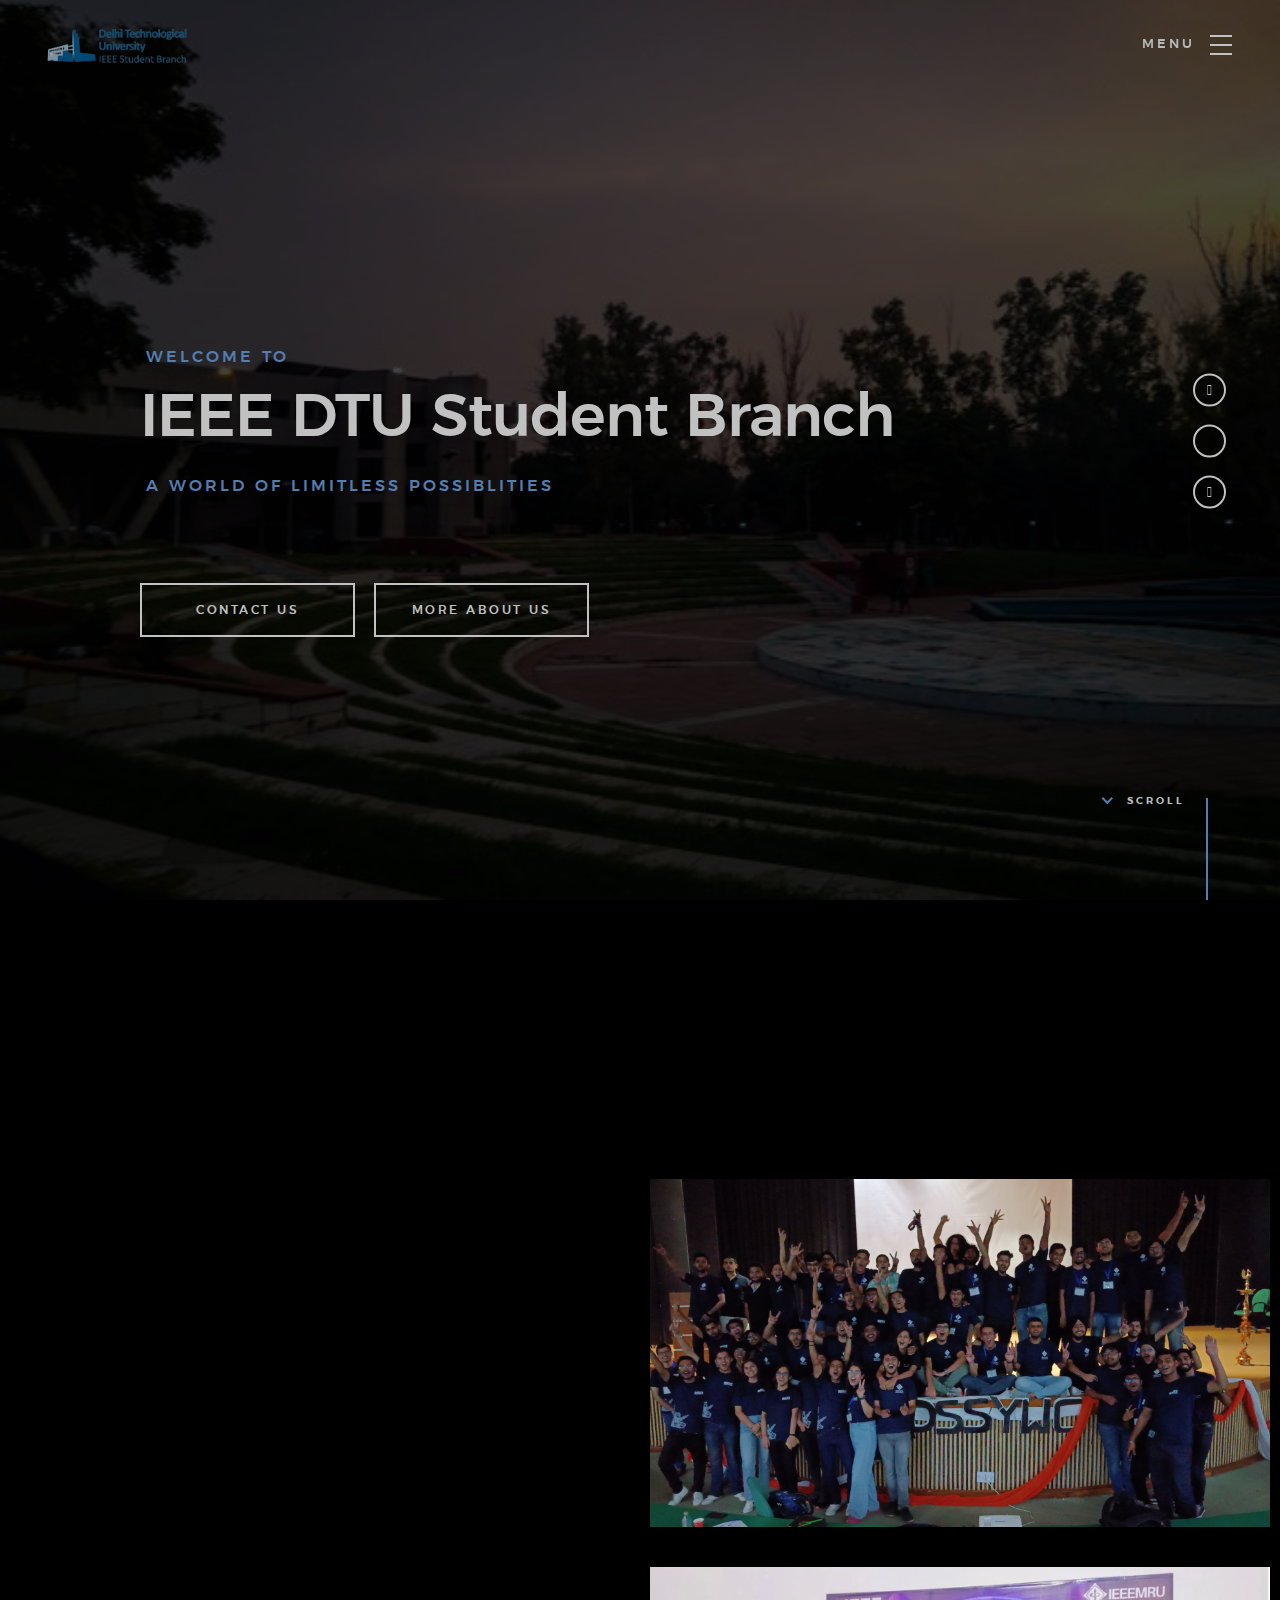
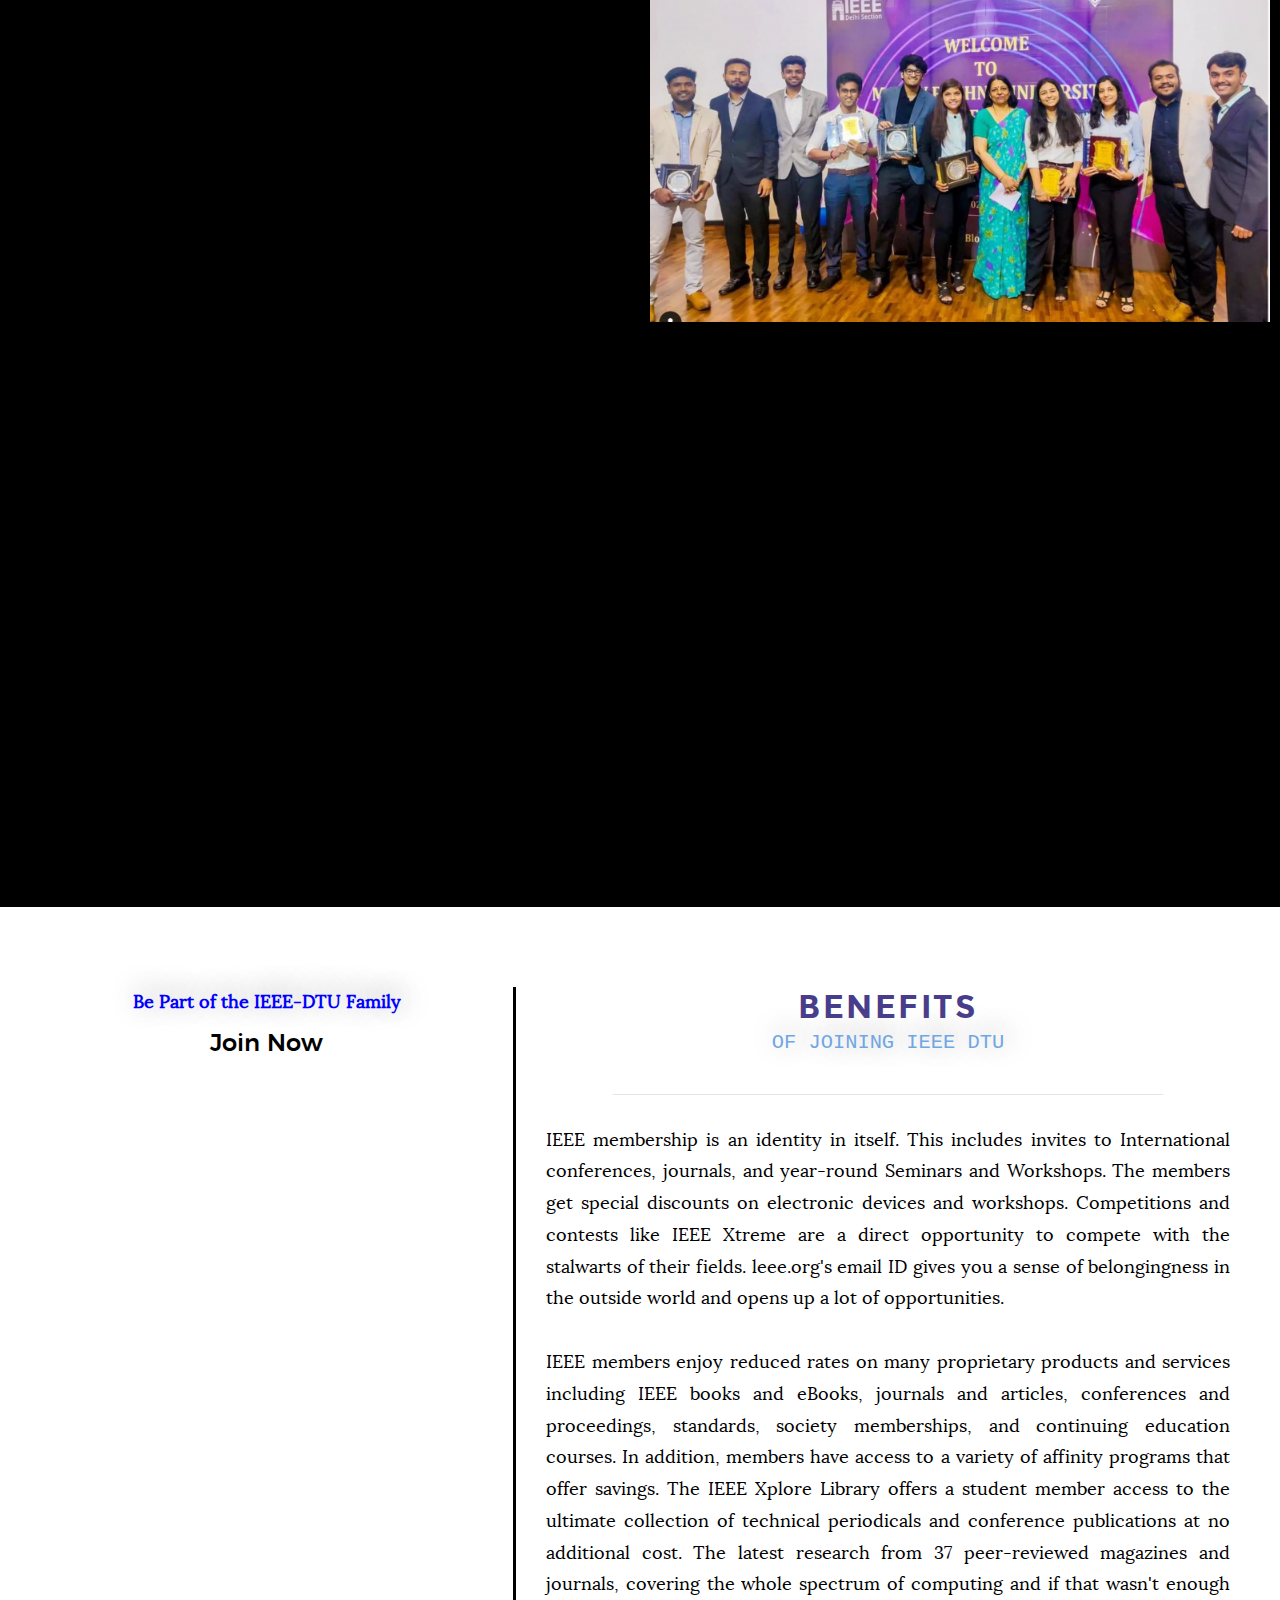
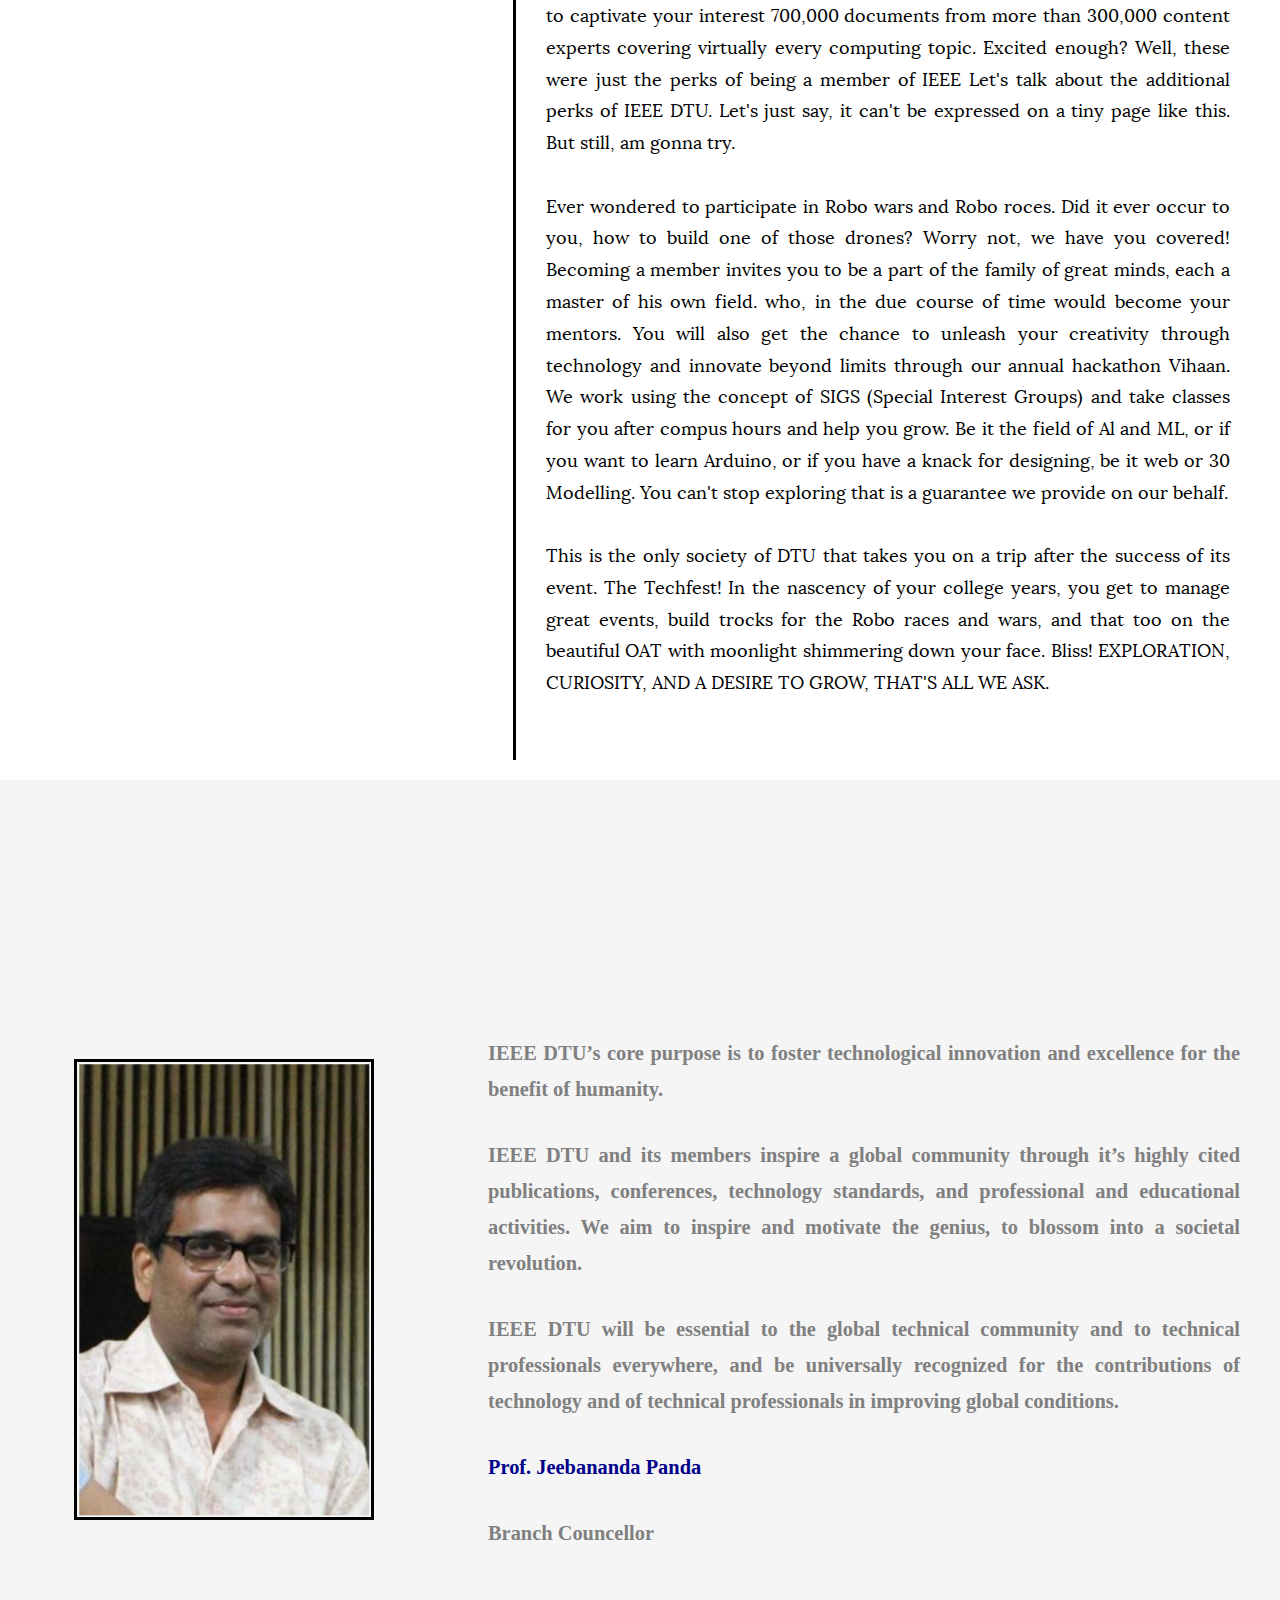
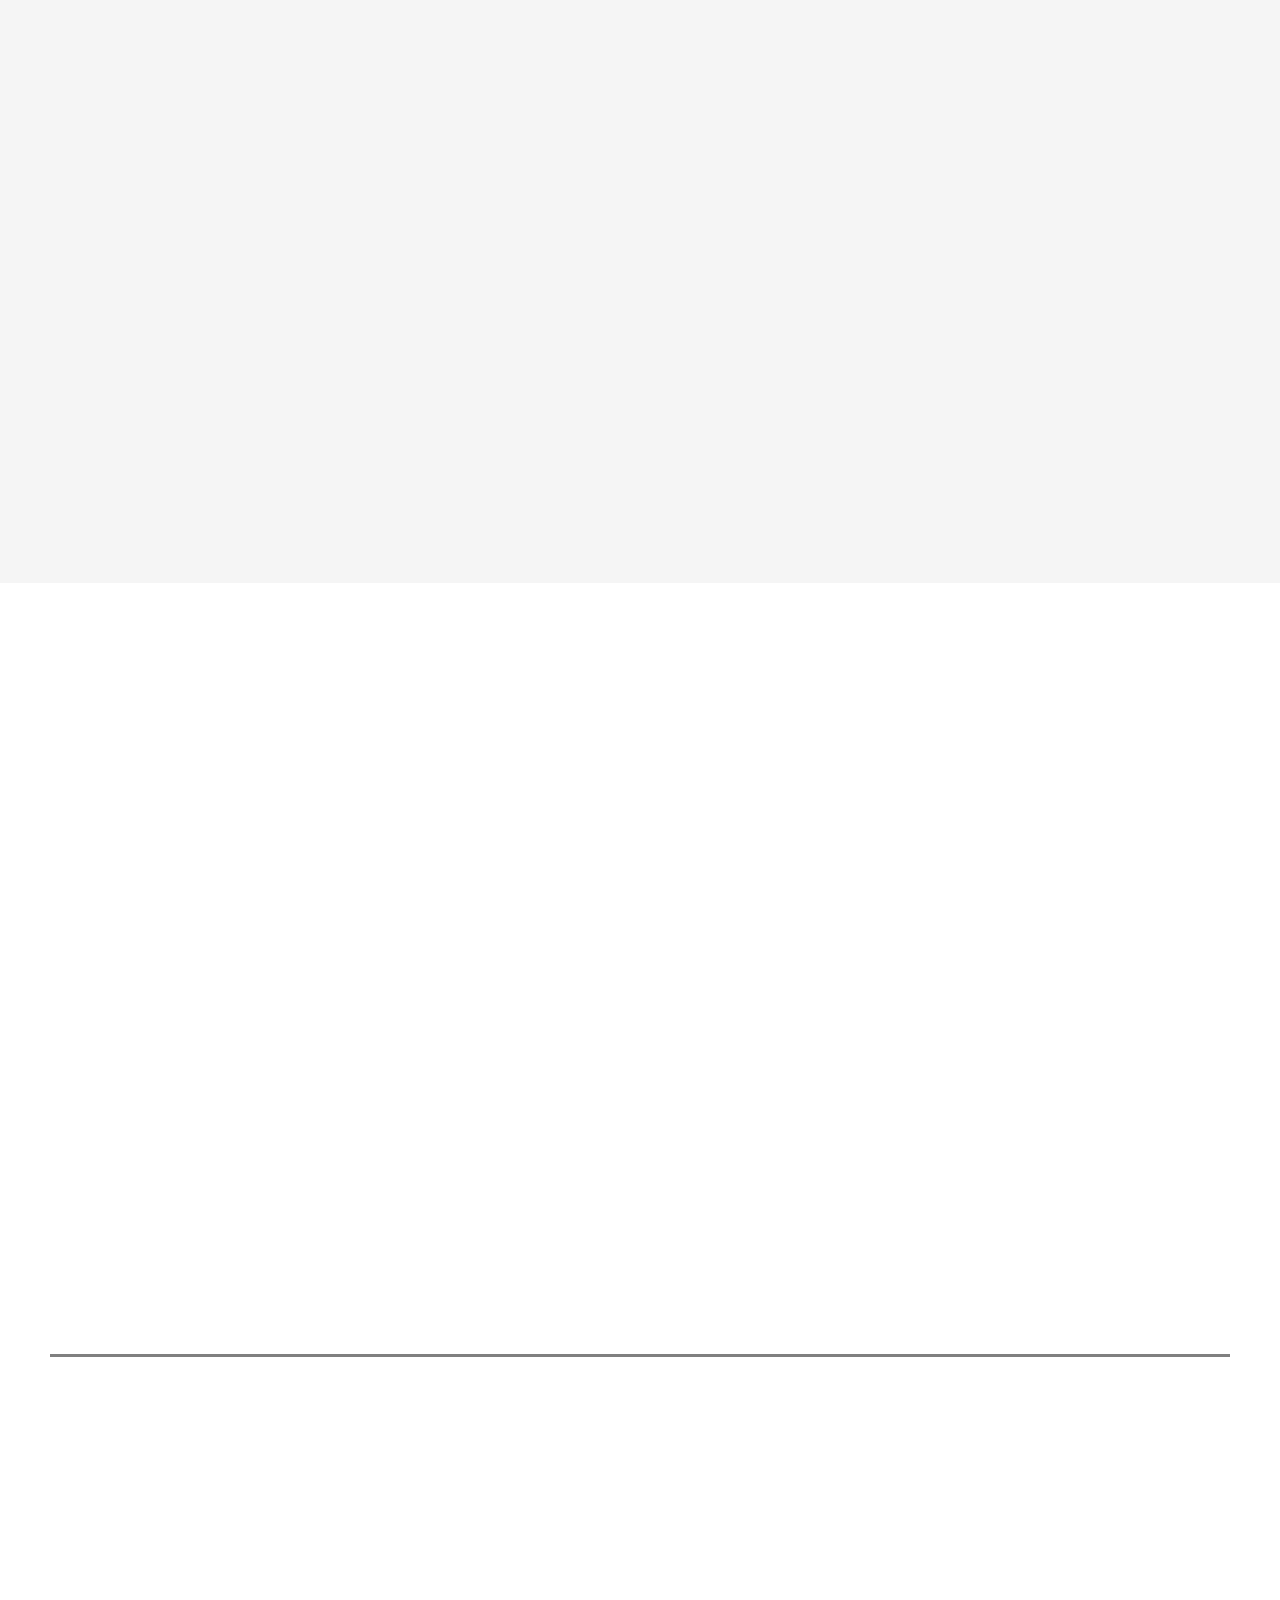
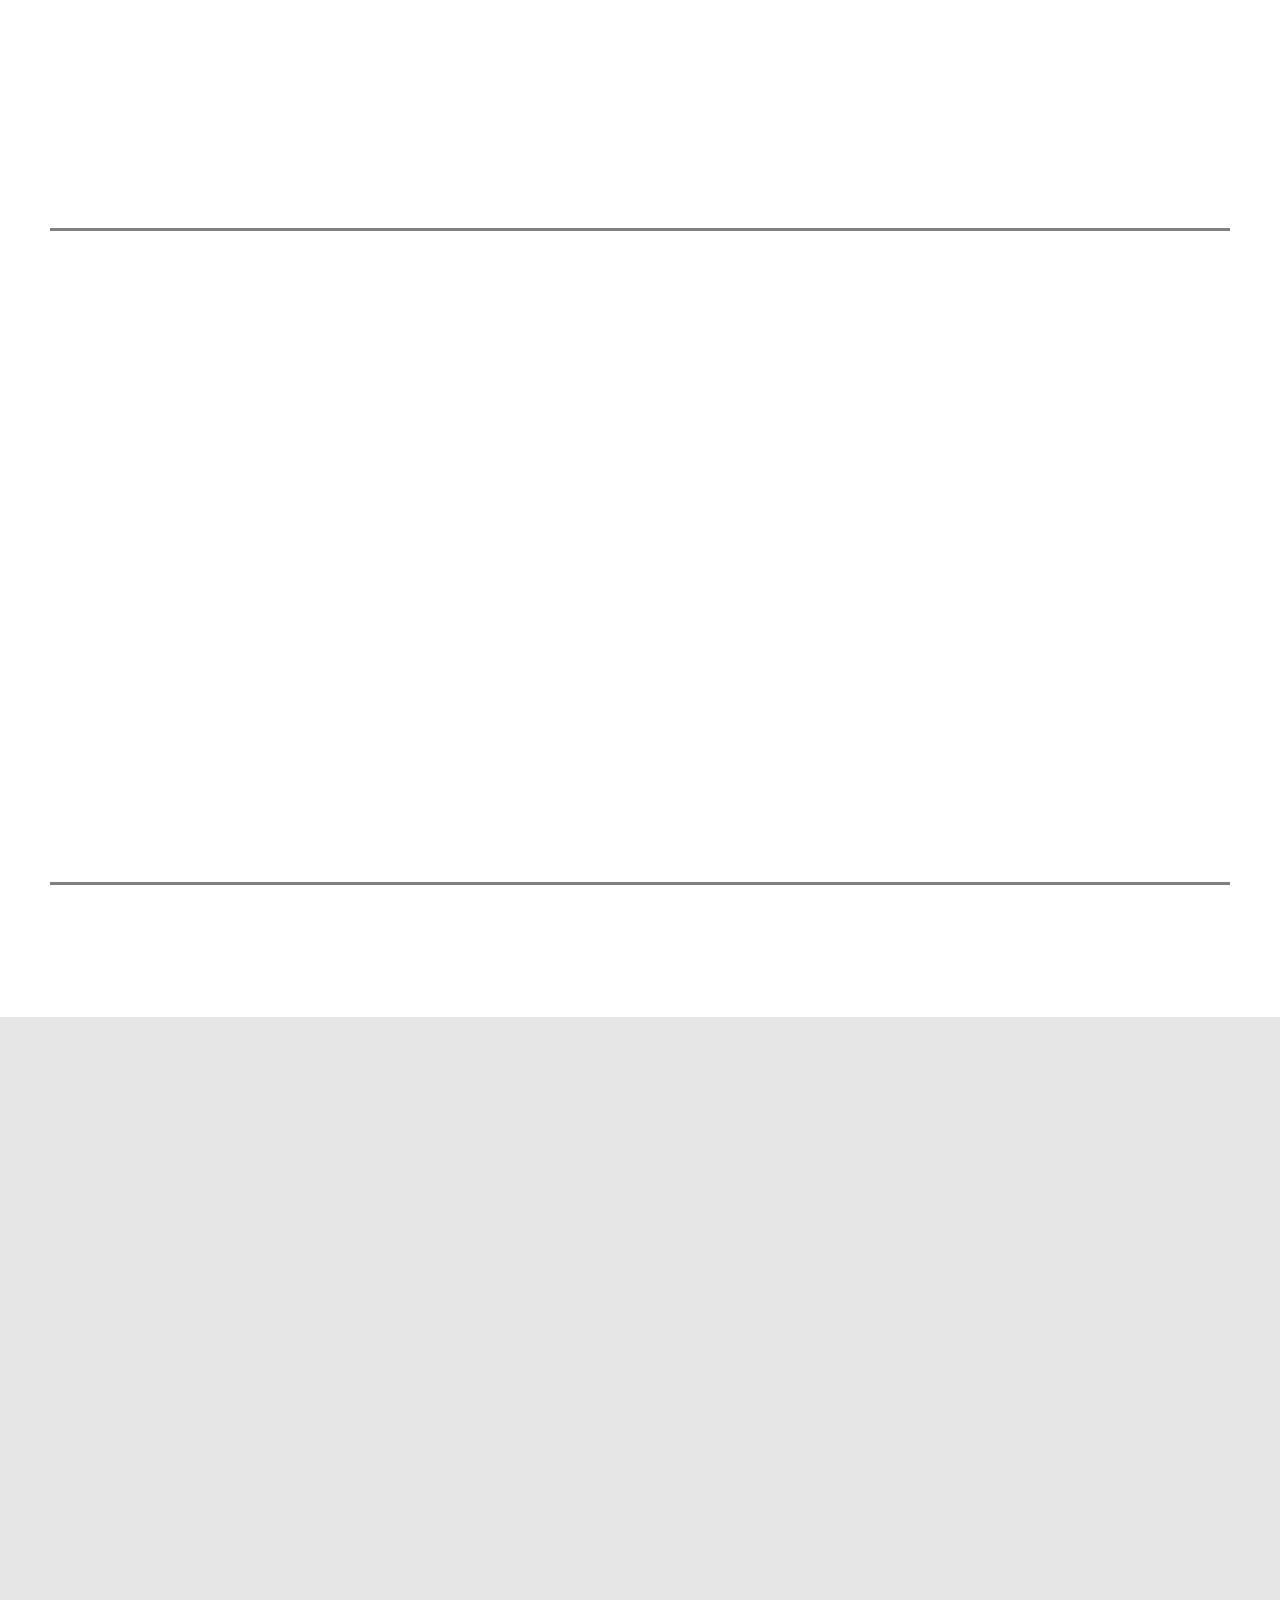
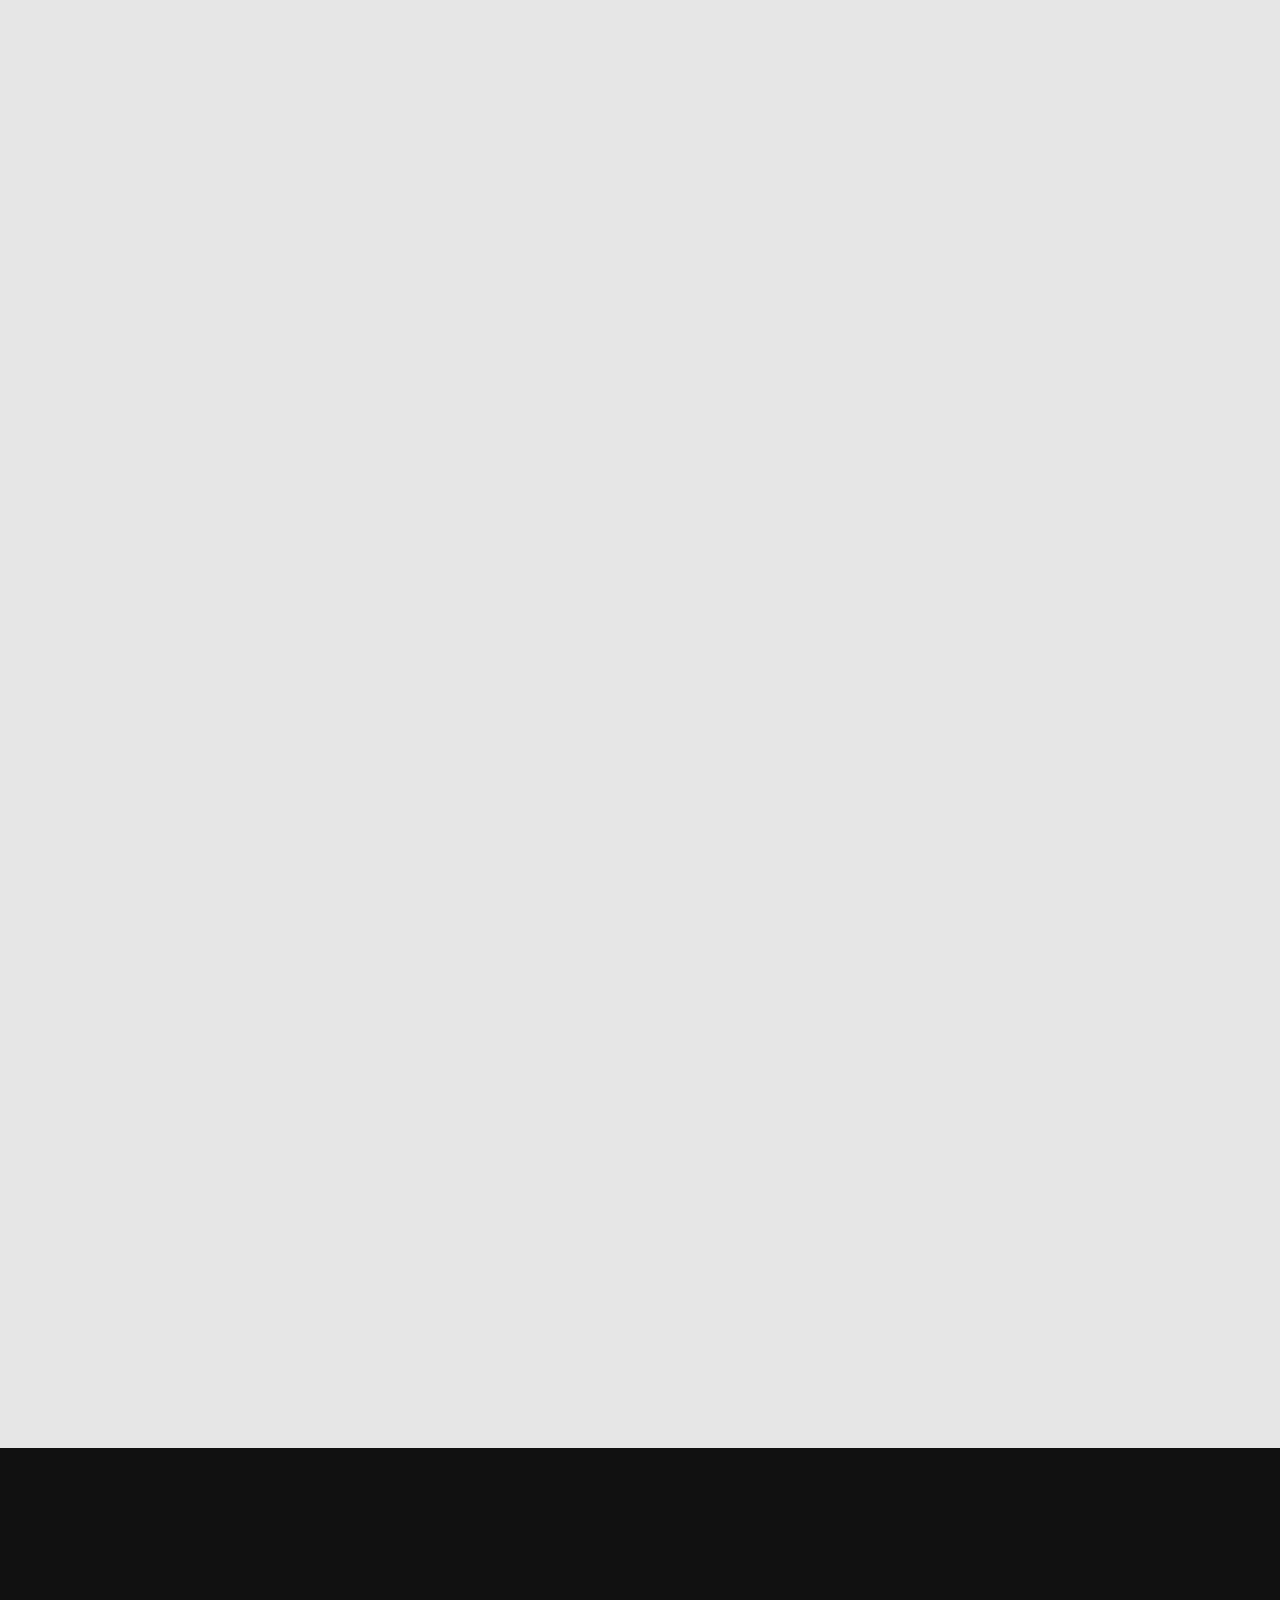
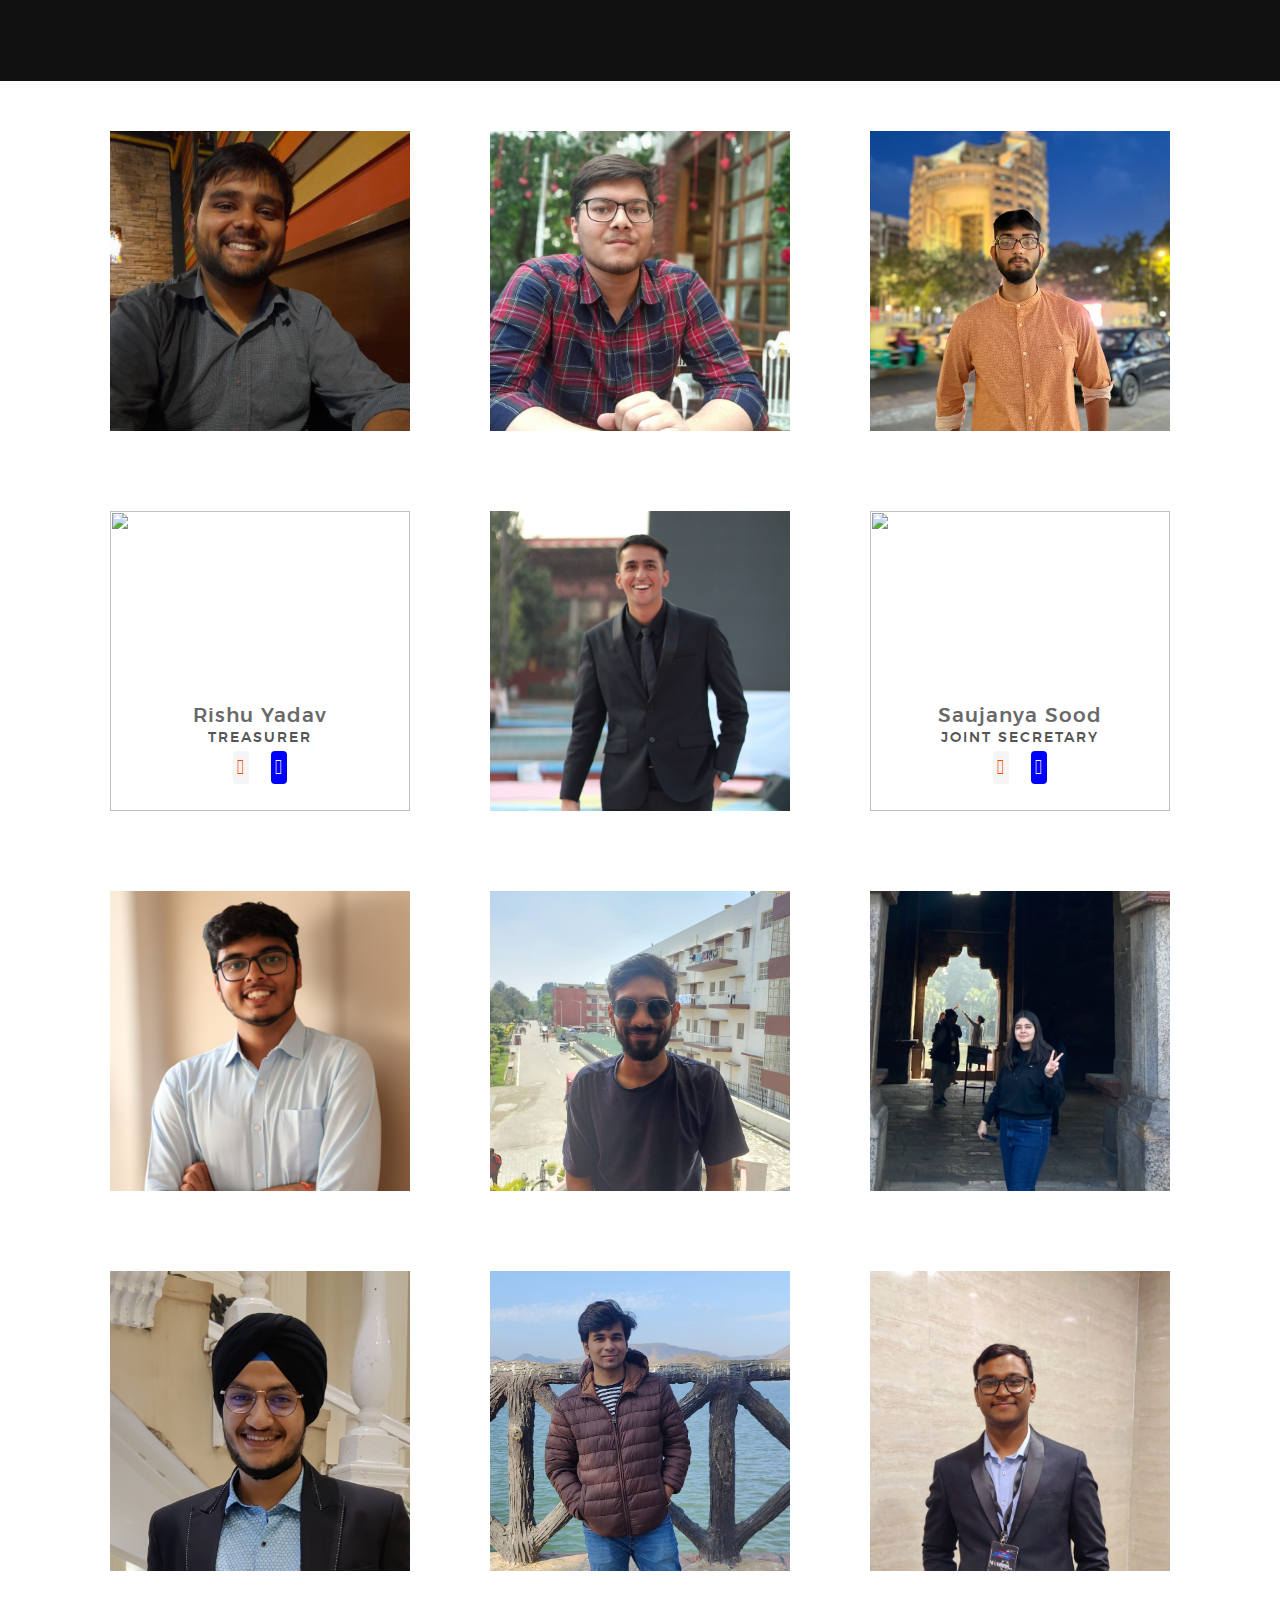
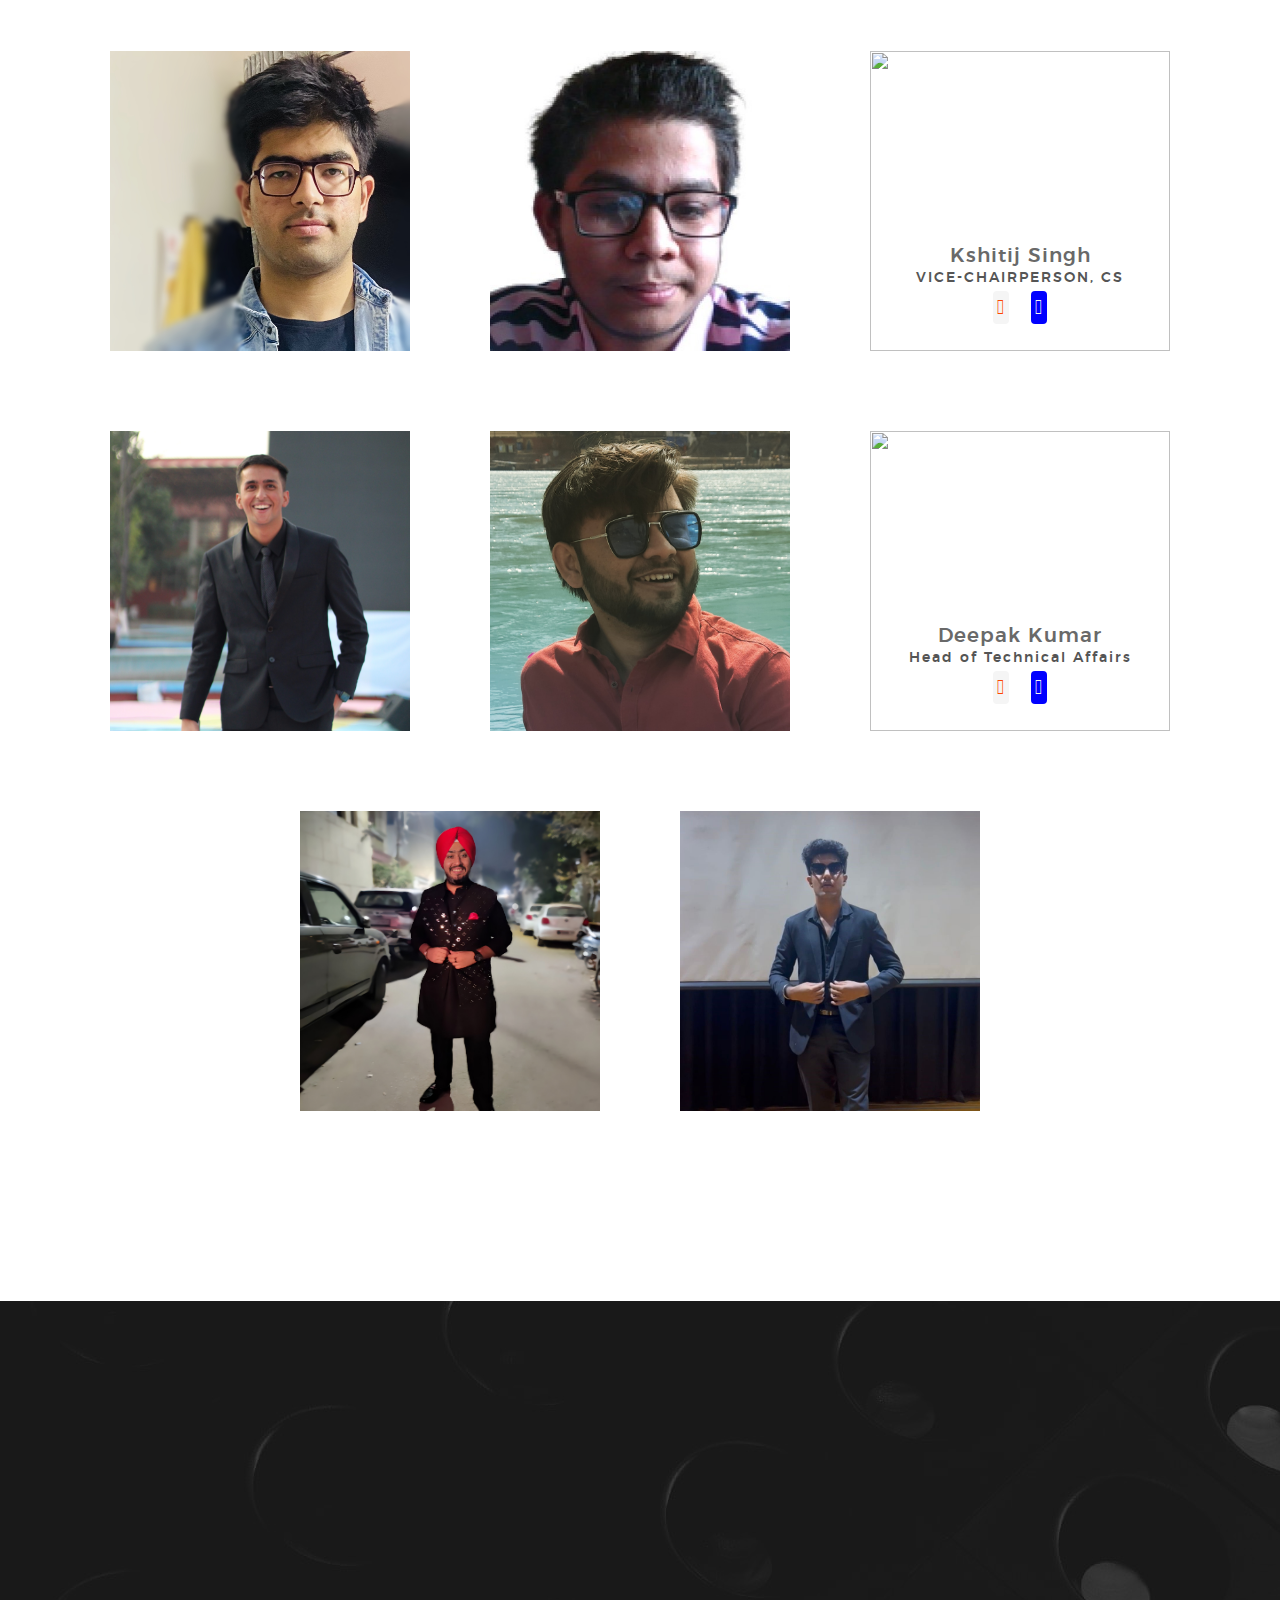
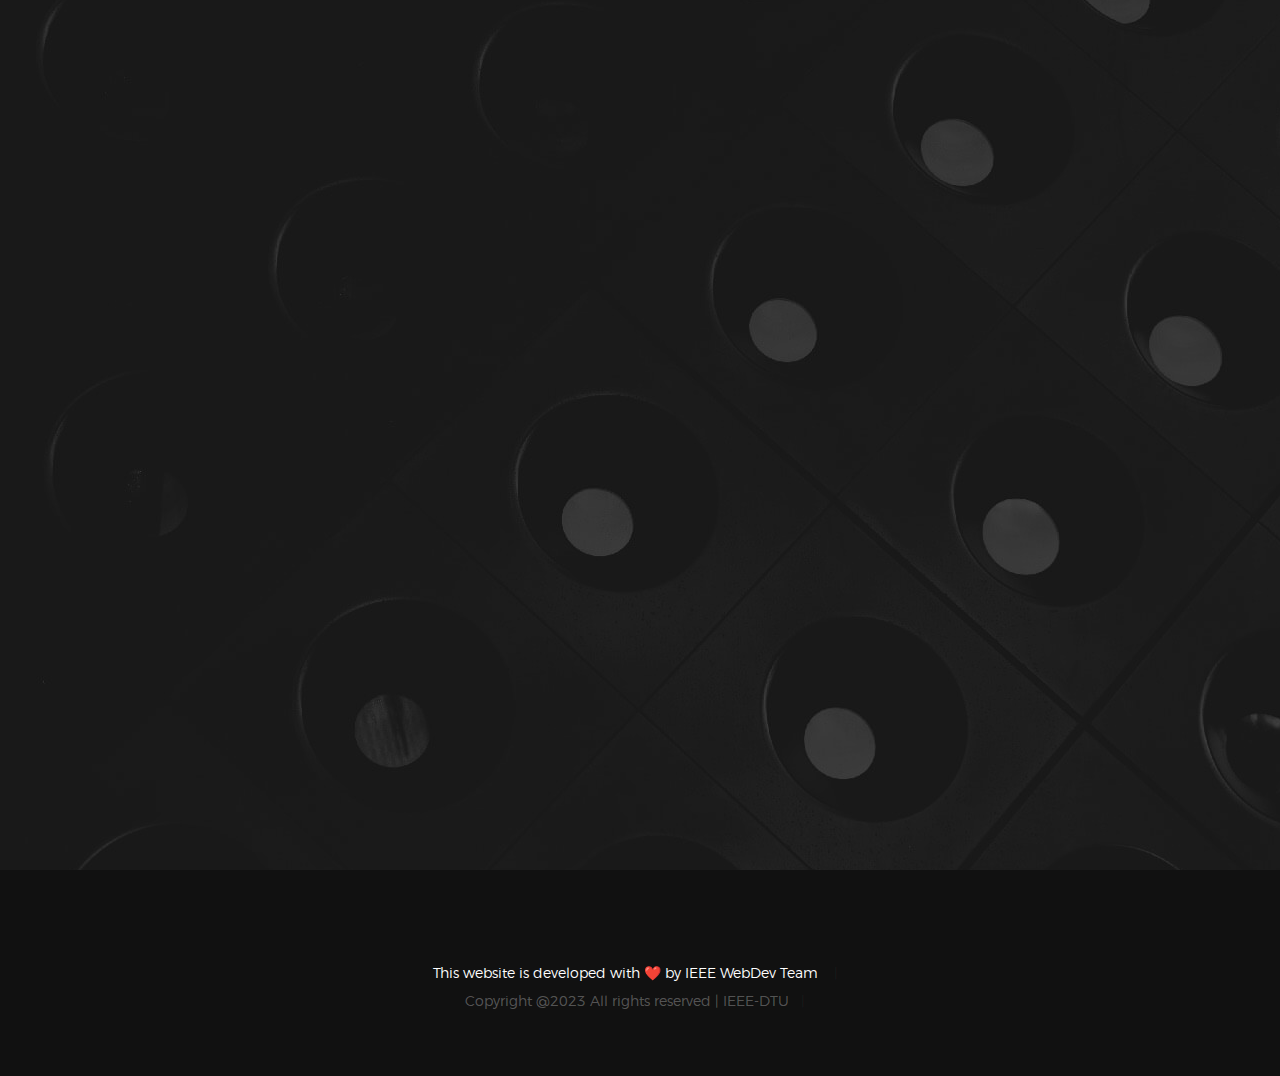
==== commit 33719291: "form repaired" ====
--- a/public/index.html
+++ b/public/index.html
@@ -200,8 +200,11 @@
                     <br>
                 </div>
                 <iframe src="https://forms.gle/u164tfiTynR6oChs9" width="450" height="932" frameborder="0"
-                    marginheight="0" marginwidth="0">Loading…</iframe>
-            </div>
+                    marginheight="0" marginwidth="0" class="formclassbigscreen">Loading…</iframe>
+            
+                    <iframe src="https://forms.gle/u164tfiTynR6oChs9" width="320" height="932" frameborder="0"
+                    marginheight="0" marginwidth="0" class="formclasssmallscreen">Loading…</iframe>
+                </div>
             <div class="grid-item_5">
                 <div class="row section-header has-bottom-sep aos-init aos-animate" data-aos="fade-up">
                     <div class="col-full">
--- a/public/css/main.css
+++ b/public/css/main.css
@@ -3564,3 +3564,18 @@
     transform: translate(0, -6rem);
   }
 }
+
+
+
+/* FOR THE RESPONSIVE FORMS */
+@media screen and (max-width: 510px) {
+  .formclassbigscreen{
+    display:none;
+  }
+}
+@media screen and (min-width: 510px) {
+  .formclasssmallscreen{
+    display:none;
+  }
+  
+}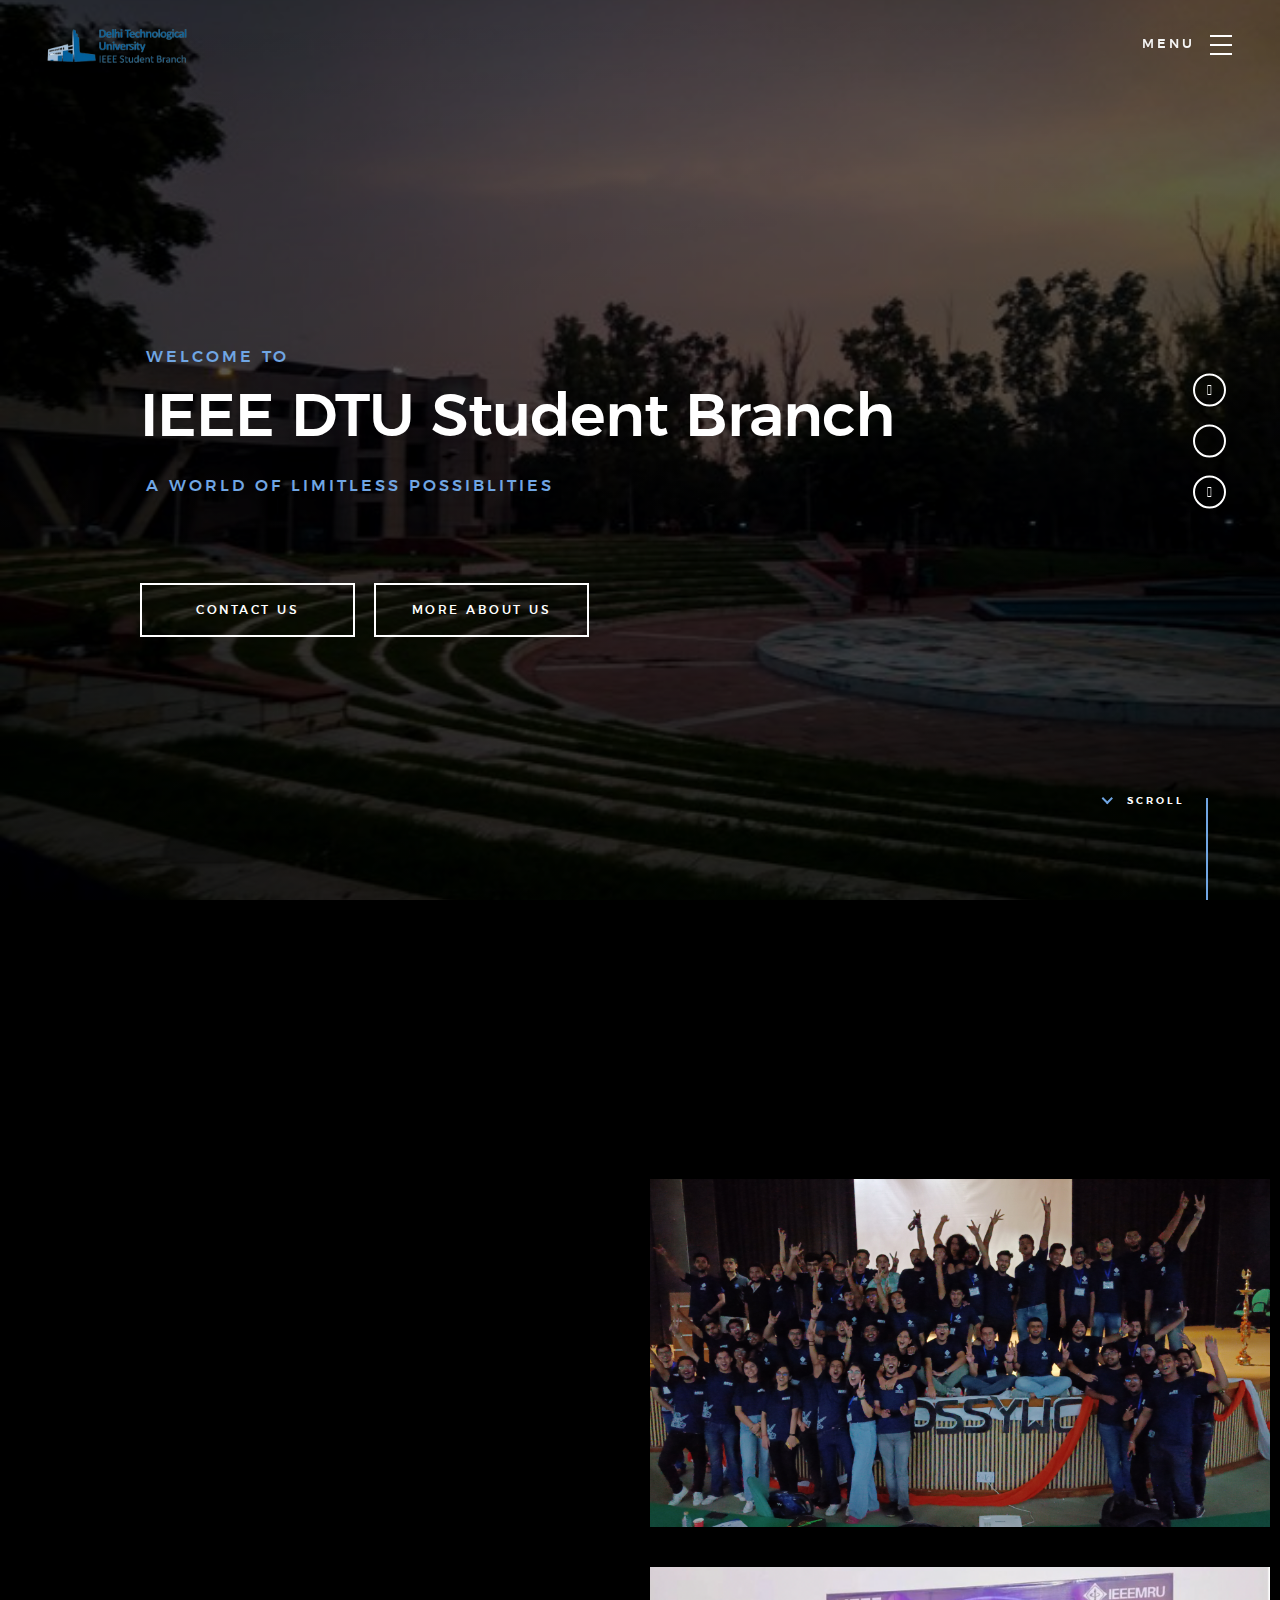
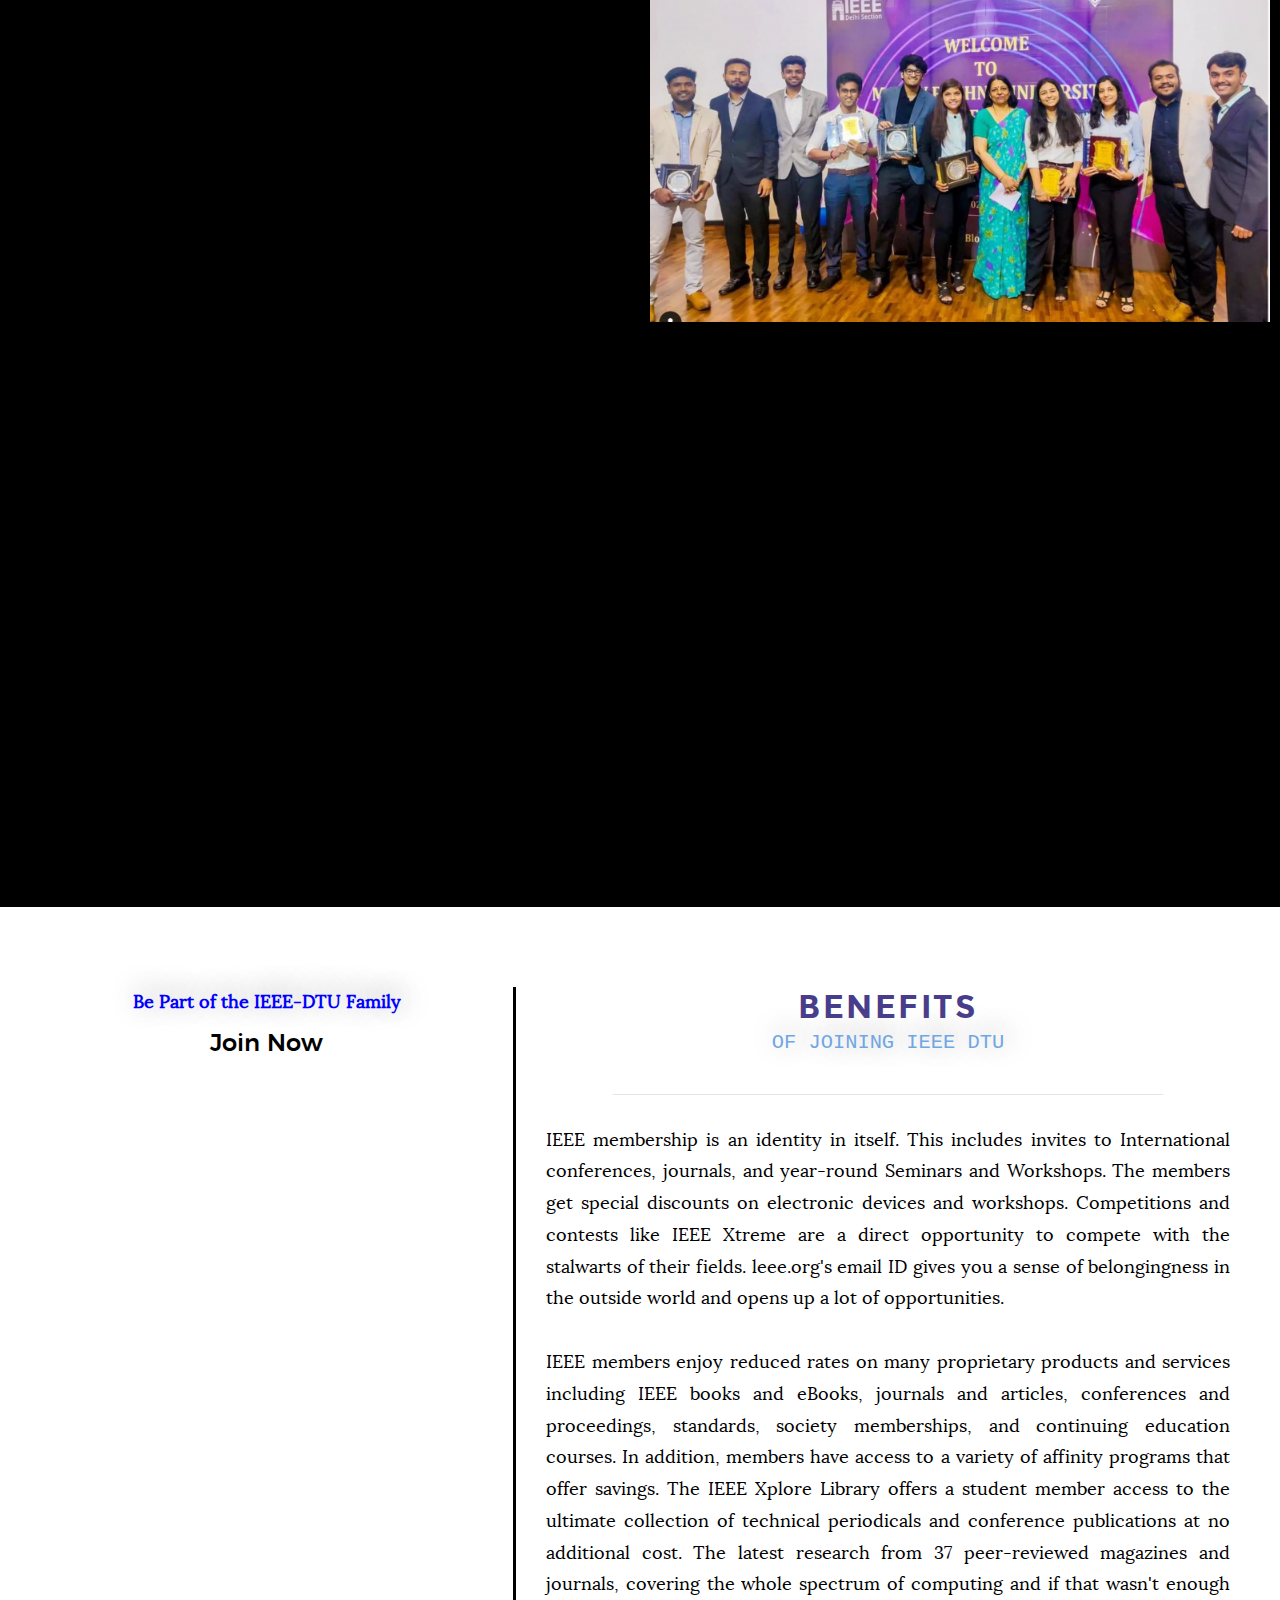
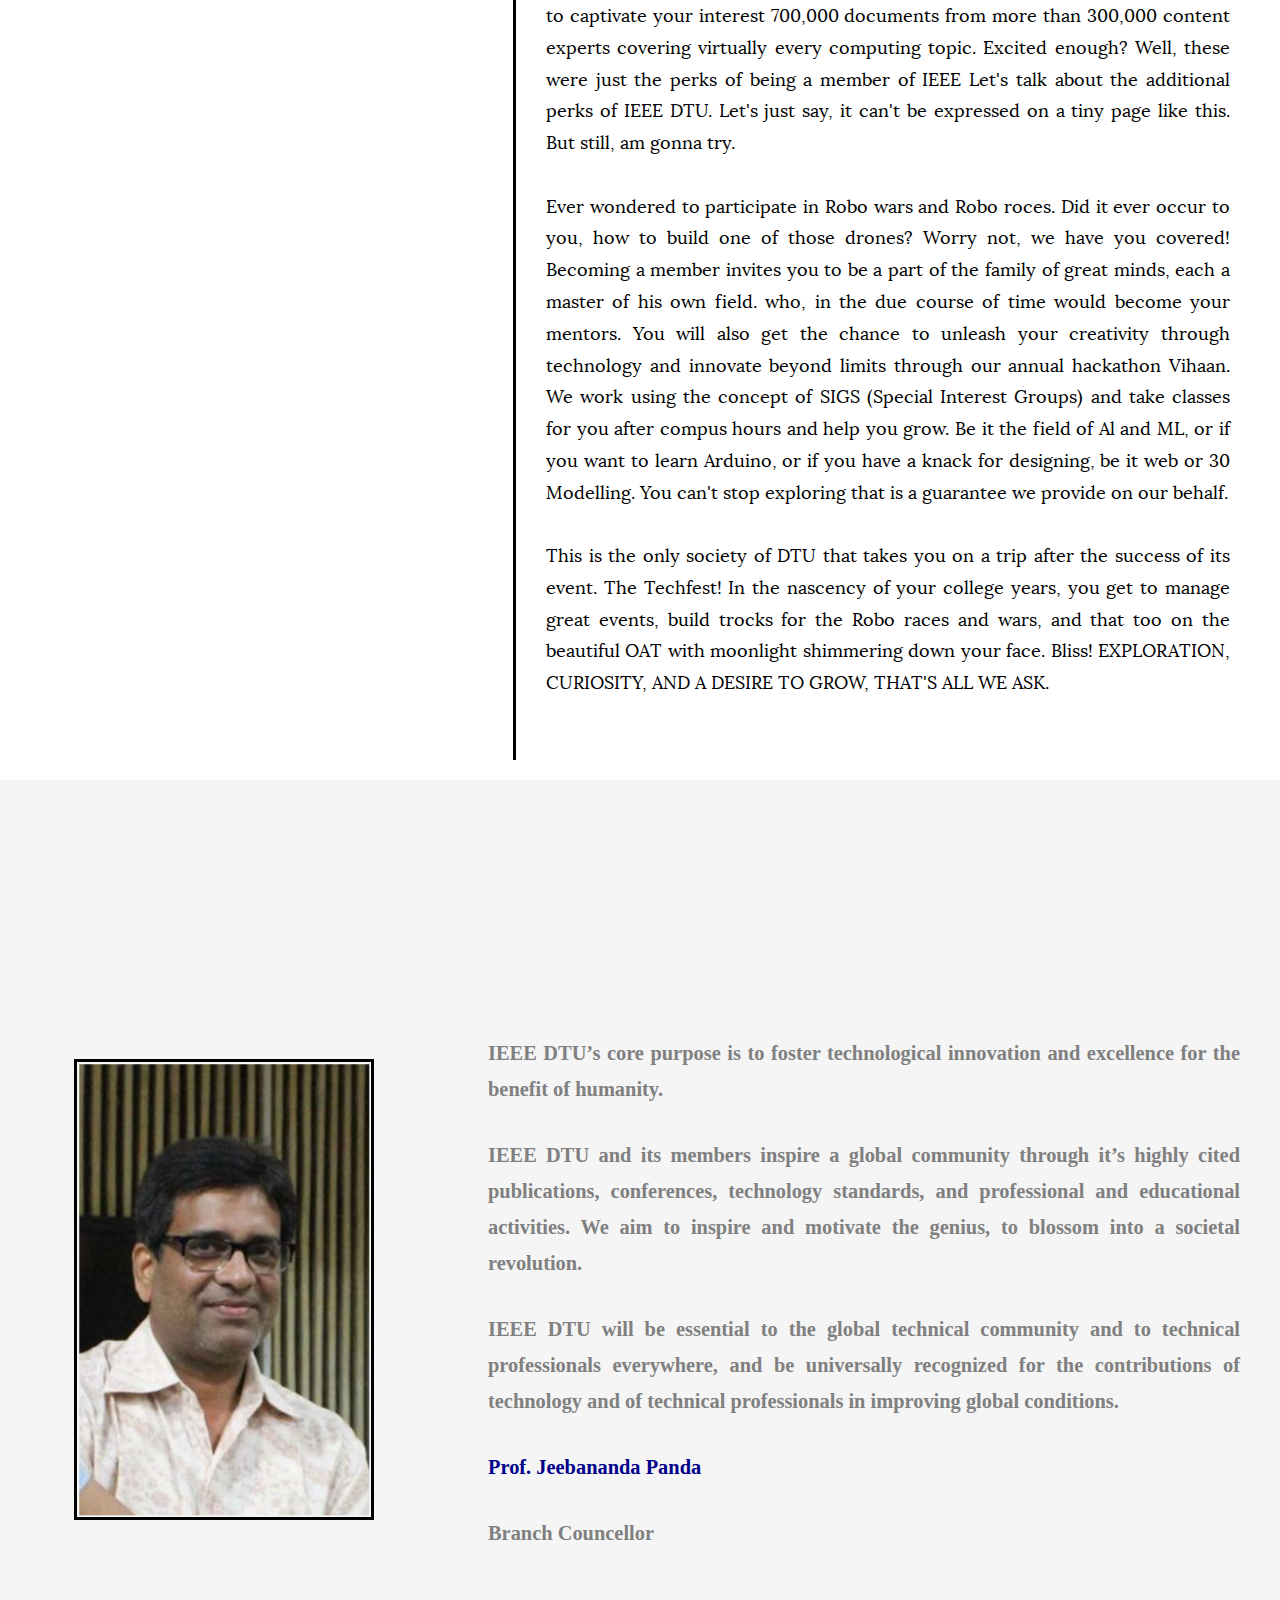
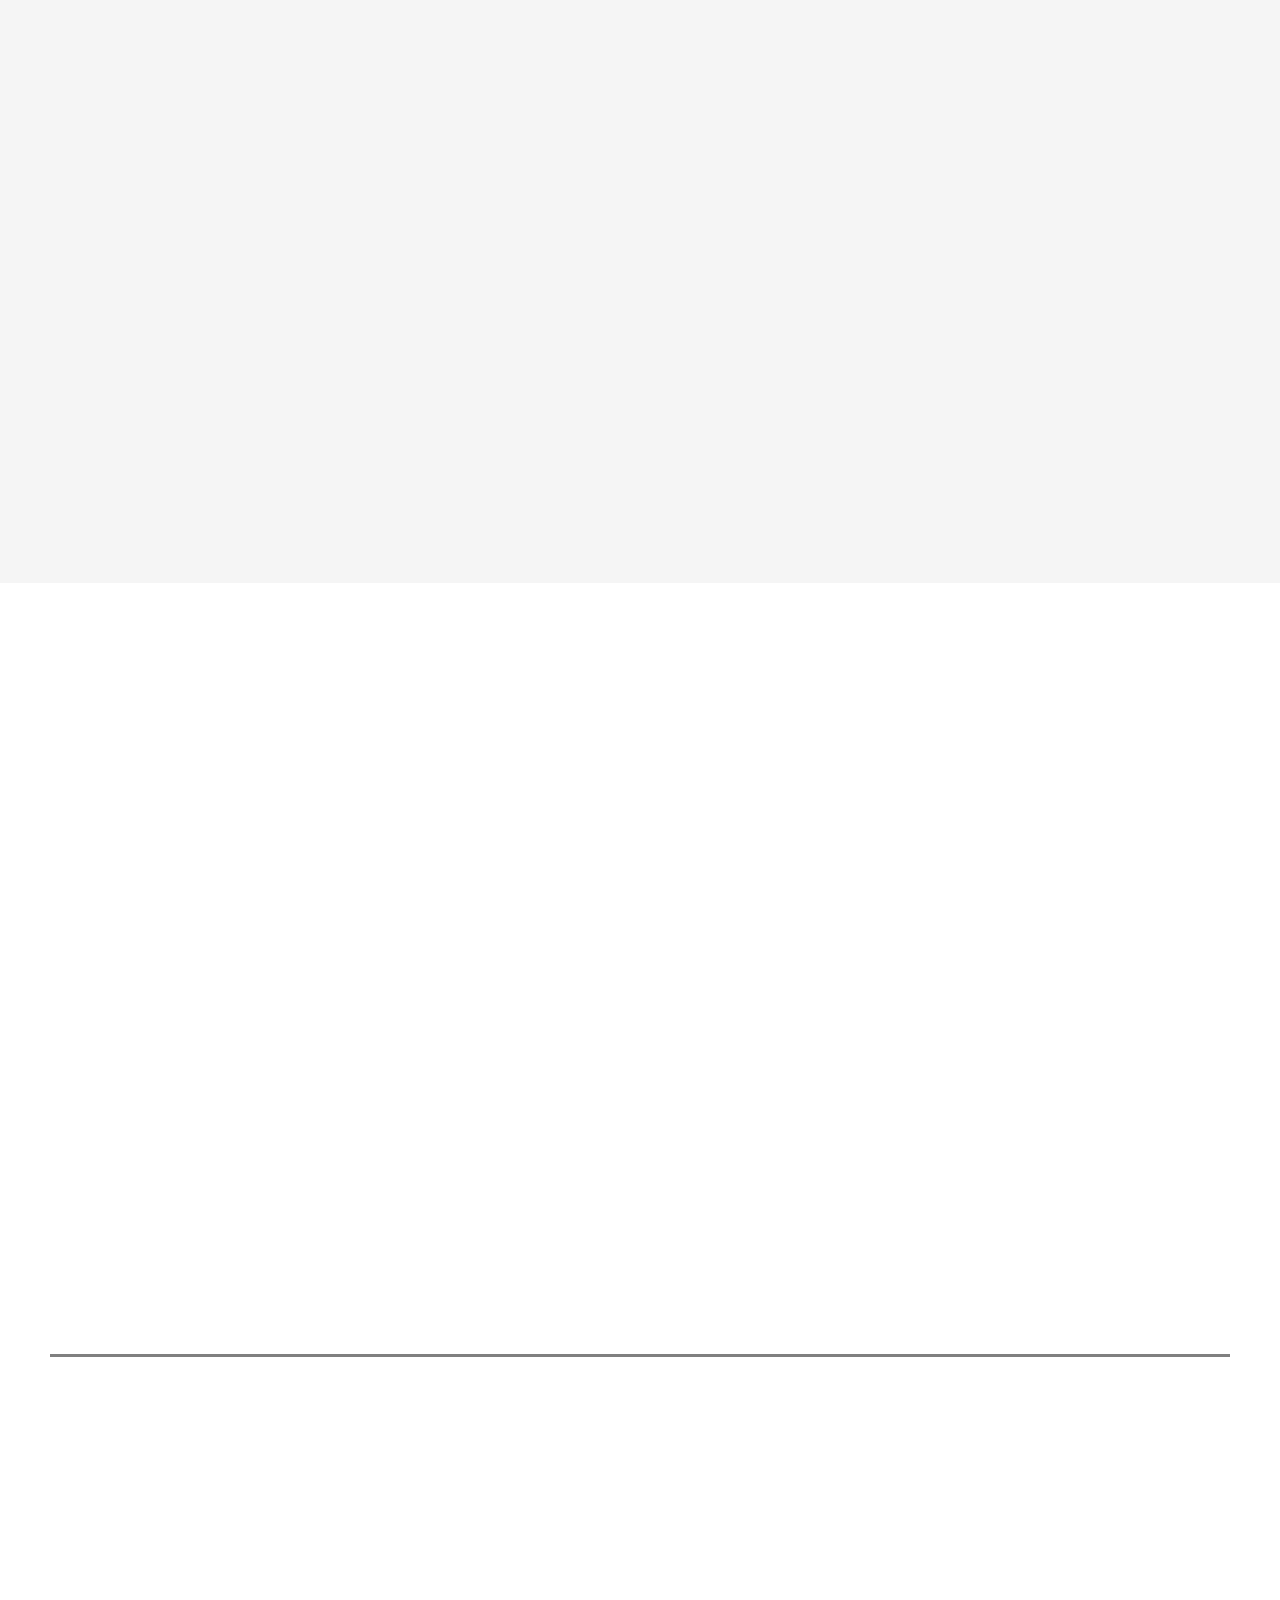
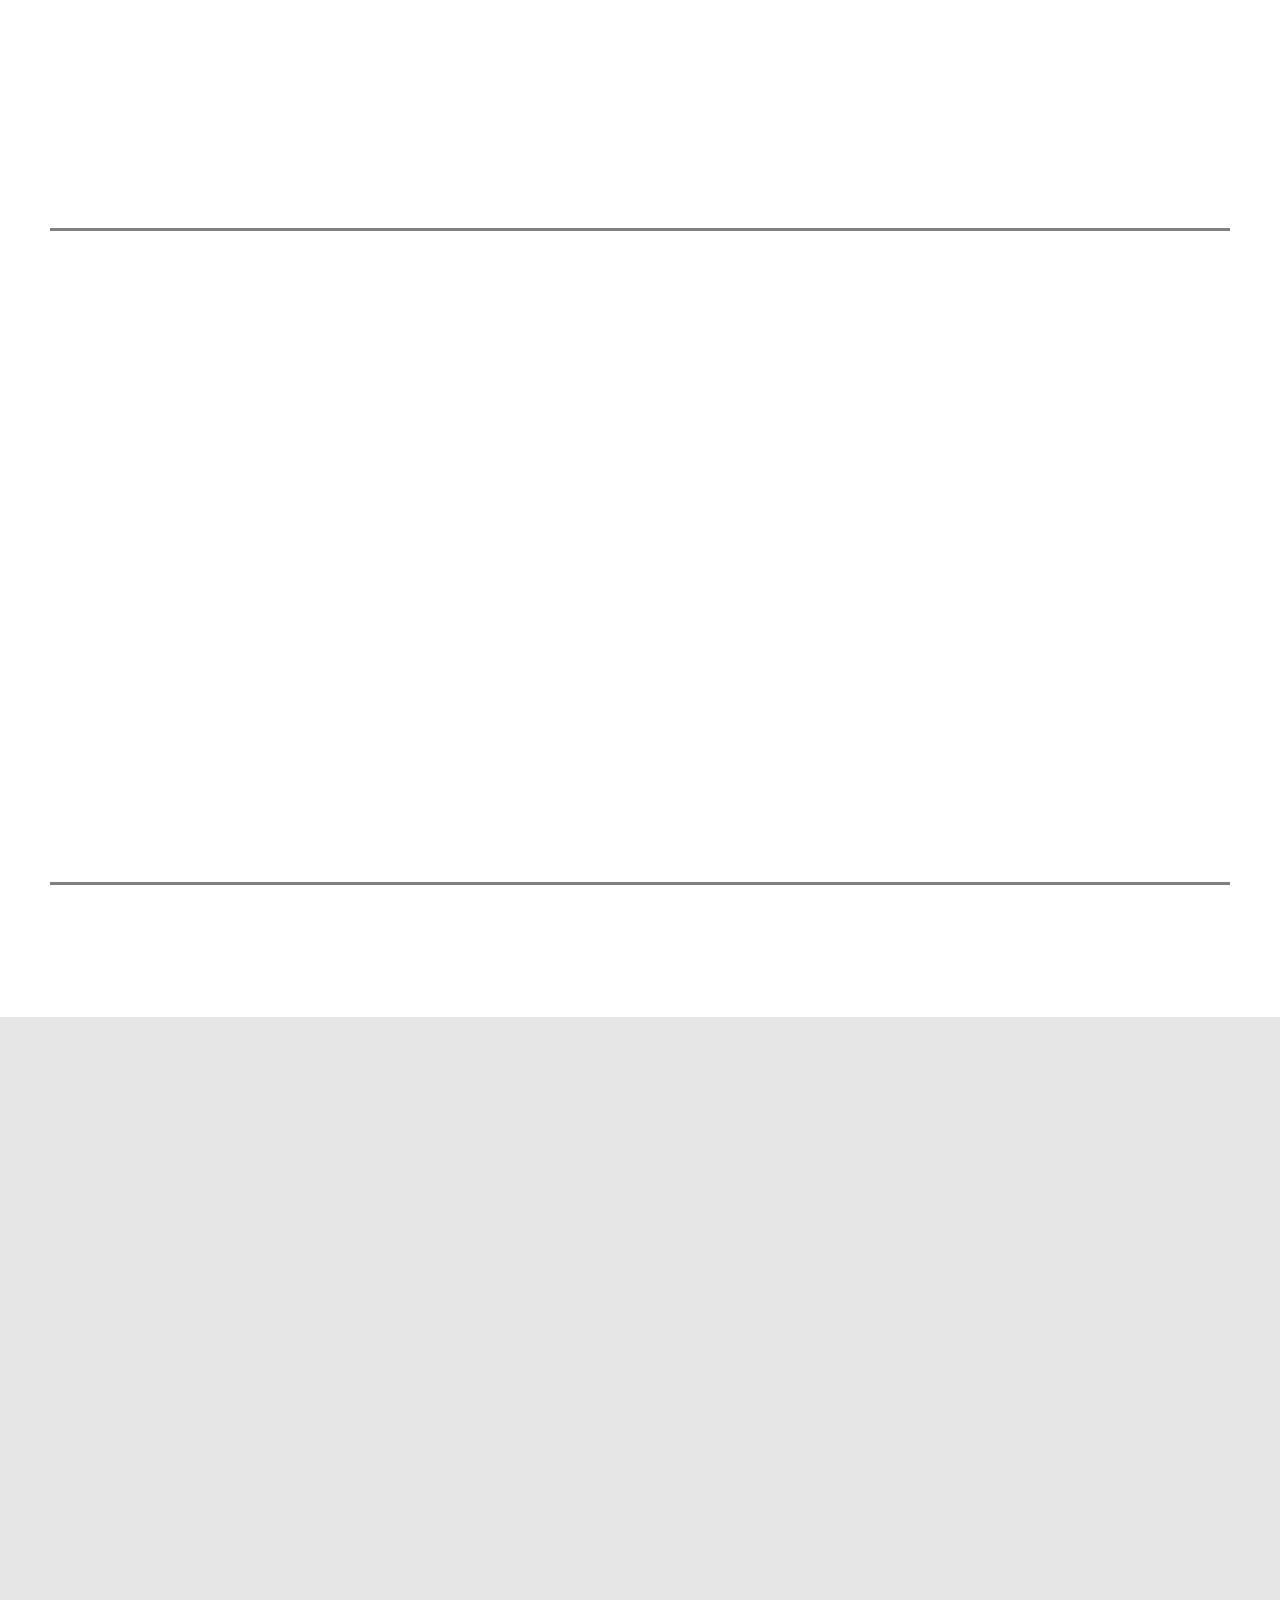
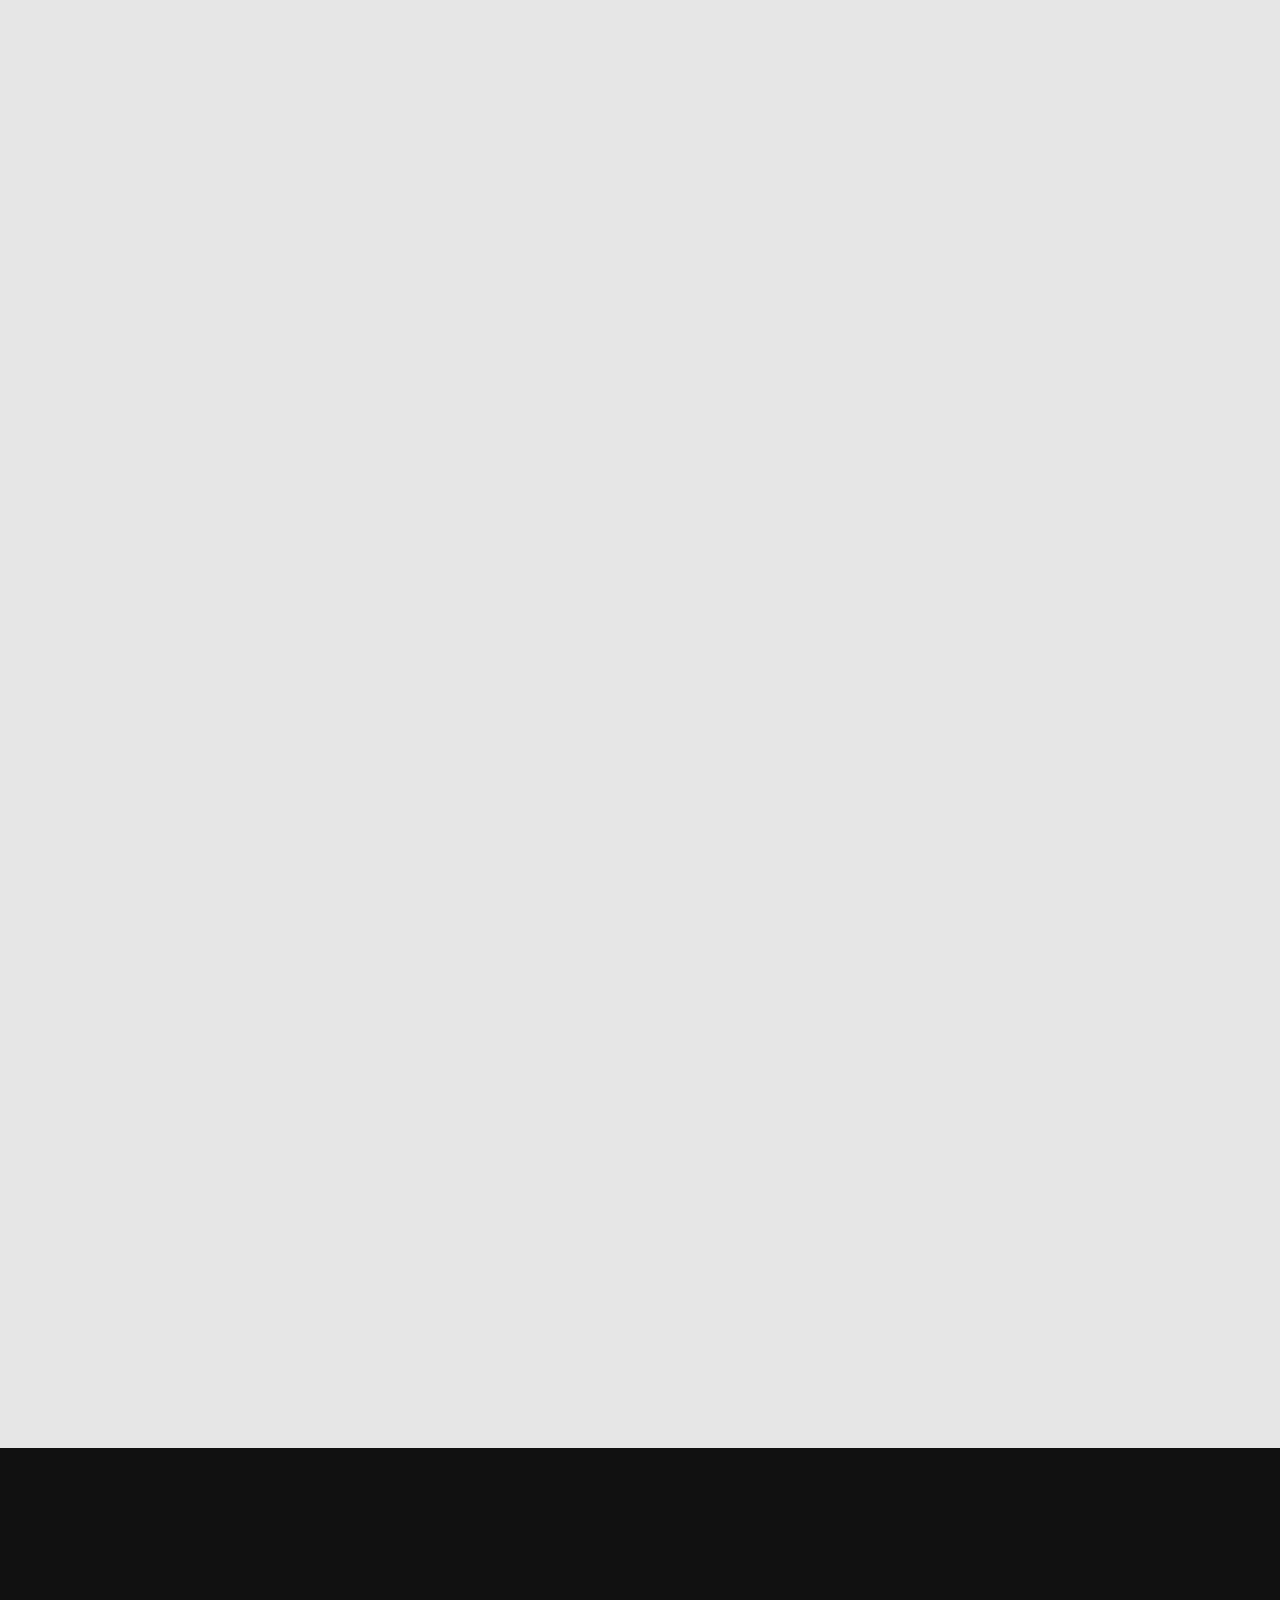
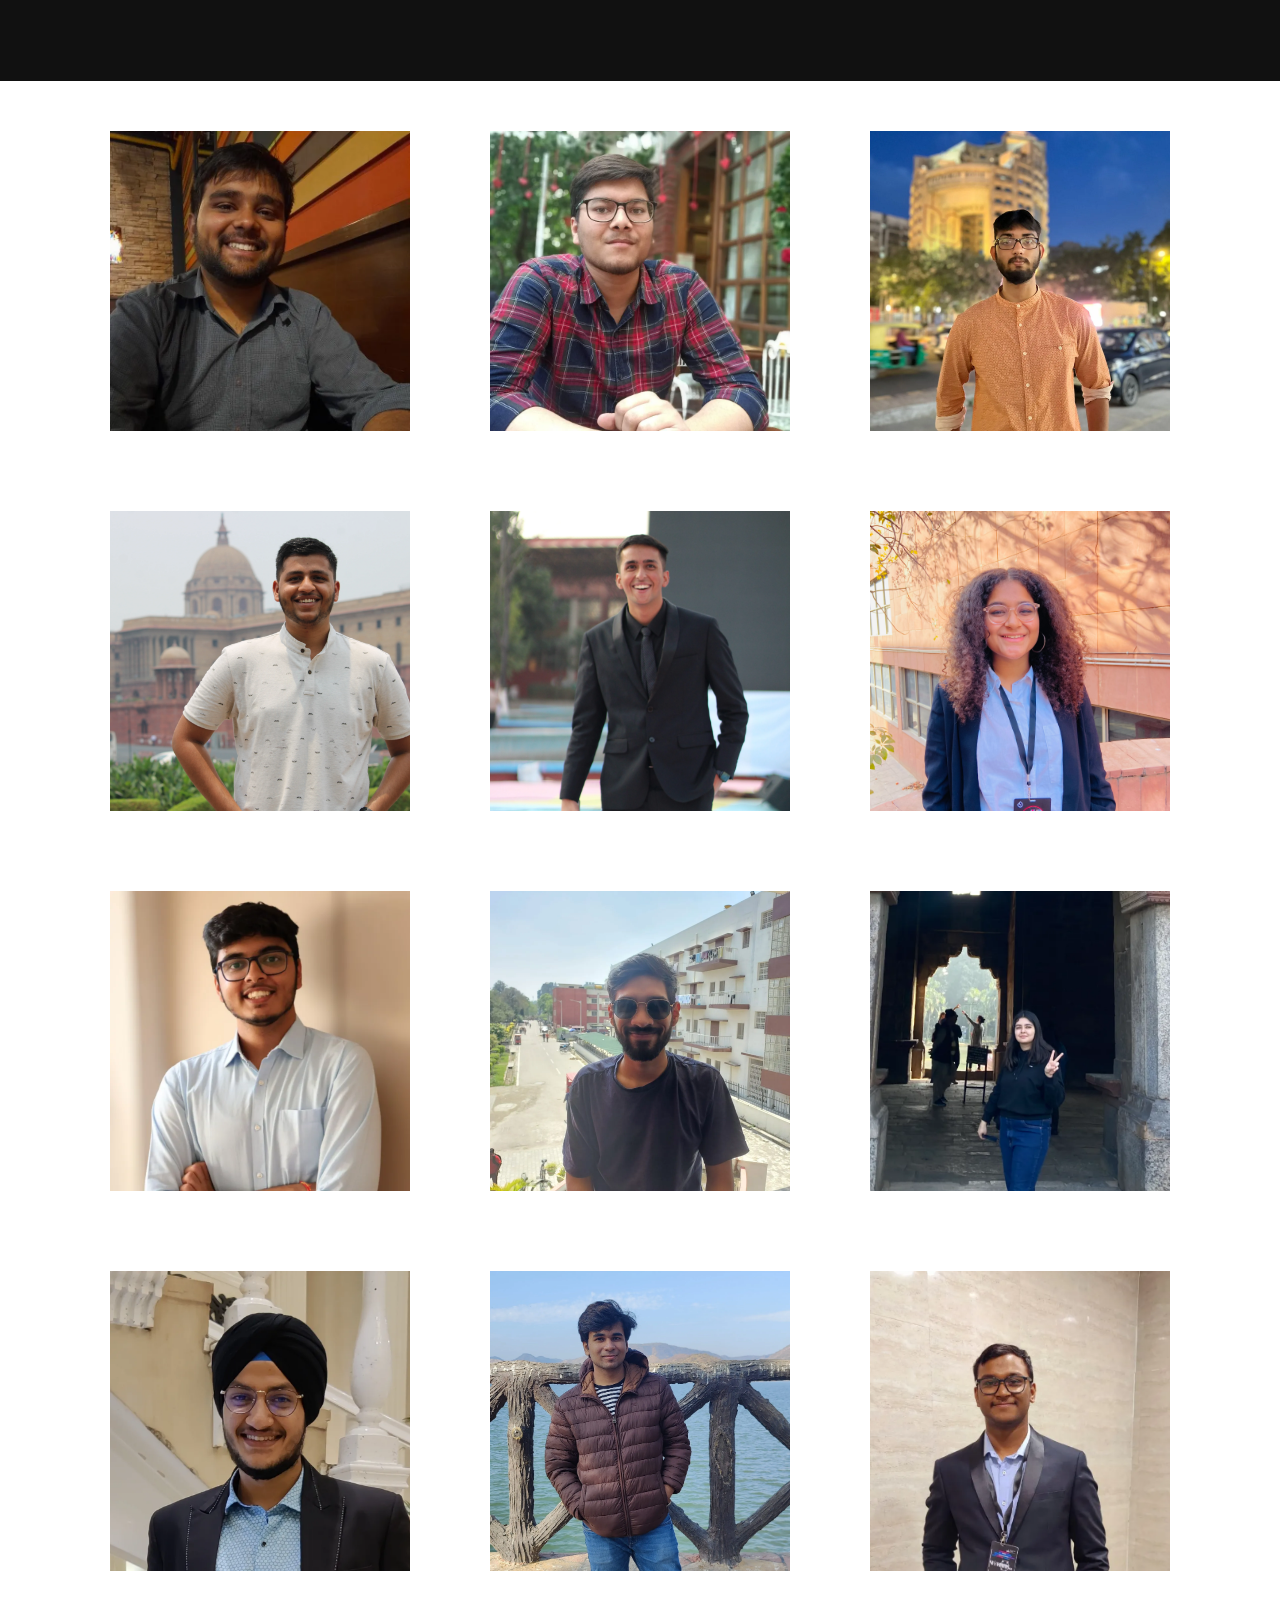
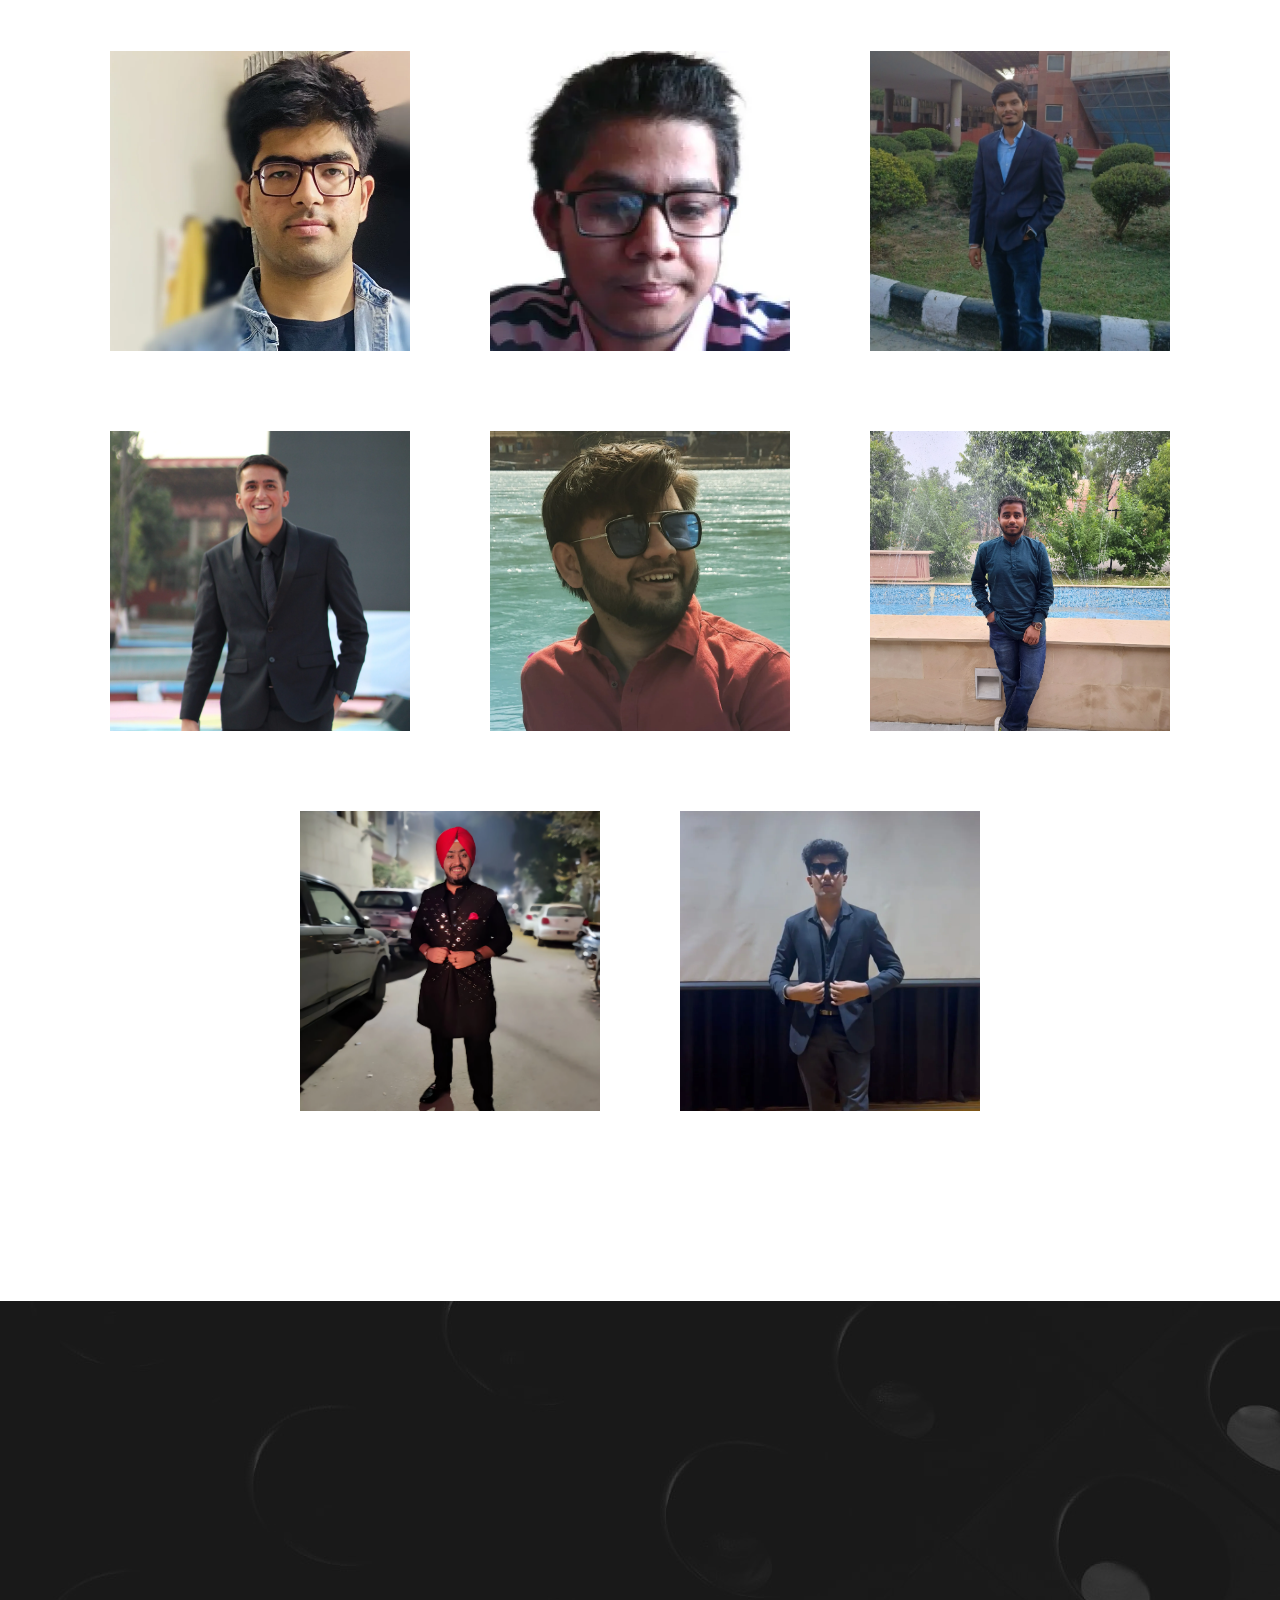
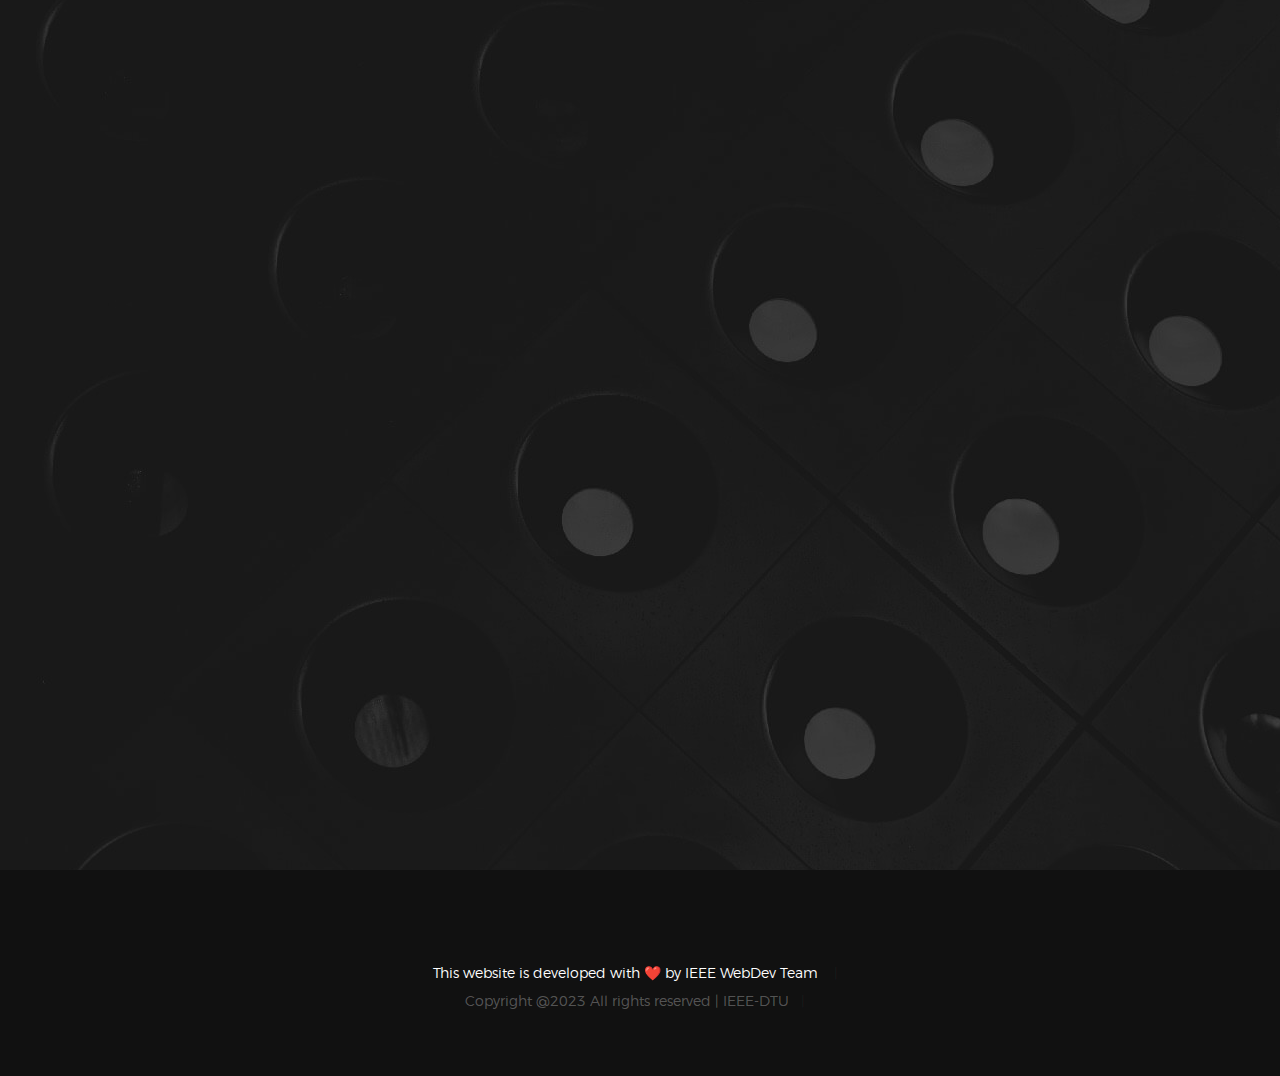
==== commit 1d0329f1: "converted council images to webp format" ====
--- a/public/index.html
+++ b/public/index.html
@@ -666,7 +666,7 @@
         <div class="container">
             <div class="box">
                 <div class="imgBox">
-                    <img src="./images/Council 2024 Photographs/ansh.jpg" alt="">
+                    <img src="./images/Council 2024 Photographs/ansh.webp" alt="">
                 </div>
                 <div class="content">
                     <h2 style="color: dimgray;">Ansh Anurag</br>
@@ -695,7 +695,7 @@
             </div>
             <div class="box">
                 <div class="imgBox">
-                    <img src="./images/Council 2024 Photographs/Ankur.jpeg" alt="">
+                    <img src="./images/Council 2024 Photographs/Ankur.webp" alt="">
                 </div>
                 <div class="content">
                     <h2 style="color: dimgray;">Ankur Aggarwal</br>
@@ -724,7 +724,7 @@
             </div>
             <div class="box">
                 <div class="imgBox">
-                    <img src="./images/Council 2024 Photographs/harsh.jpeg" alt="">
+                    <img src="./images/Council 2024 Photographs/harsh.webp" alt="">
                 </div>
                 <div class="content">
                     <h2 style="color: dimgray;">Harsh Kumar</br>
@@ -755,7 +755,7 @@
         <div class="container">
             <div class="box">
                 <div class="imgBox">
-                    <img src="./images/Council 2024 Photographs/Rishu IEEE.JPG" alt="">
+                    <img src="./images/Council 2024 Photographs/Rishu IEEE.webp" alt="">
                 </div>
                 <div class="content">
                     <h2 style="color: dimgray;">Rishu Yadav</br>
@@ -784,7 +784,7 @@
             </div>
             <div class="box">
                 <div class="imgBox">
-                    <img src="./images/Council 2024 Photographs/Anirudh Sharma.JPG" alt="">
+                    <img src="./images/Council 2024 Photographs/Anirudh Sharma.webp" alt="">
                 </div>
                 <div class="content">
                     <h2 style="color: dimgray;">Anirudh Sharma</br>
@@ -812,7 +812,7 @@
             </div>
             <div class="box">
                 <div class="imgBox">
-                    <img src="./images/Council 2024 Photographs/Saujanya_IEEE.png" alt="">
+                    <img src="./images/Council 2024 Photographs/Saujanya_IEEE.webp" alt="">
                 </div>
                 <div class="content">
                     <h2 style="color: dimgray;">Saujanya Sood</br>
@@ -843,7 +843,7 @@
         <div class="container">
             <div class="box">
                 <div class="imgBox">
-                    <img src="./images/Council 2024 Photographs/Rishi.jpeg" alt="">
+                    <img src="./images/Council 2024 Photographs/Rishi.webp" alt="">
                 </div>
                 <div class="content">
                     <h2 style="color: dimgray;">Rishi Maheshwari</br>
@@ -872,7 +872,7 @@
             </div>
             <div class="box">
                 <div class="imgBox">
-                    <img src="./images/Council 2024 Photographs/Kaustubh Kambiri.jpeg" alt="">
+                    <img src="./images/Council 2024 Photographs/Kaustubh Kambiri.webp" alt="">
                 </div>
                 <div class="content">
                     <h2 style="color: dimgray;">Kaustubh Kambiri</br>
@@ -901,7 +901,7 @@
             </div>
             <div class="box">
                 <div class="imgBox">
-                    <img src="./images/Council 2024 Photographs/anika.PNG" alt="">
+                    <img src="./images/Council 2024 Photographs/anika.webp" alt="">
                 </div>
                 <div class="content">
                     <h2 style="color: dimgray;">Anika Passi </br>
@@ -932,7 +932,7 @@
         <div class="container">
             <div class="box">
                 <div class="imgBox">
-                    <img src="./images/Council 2024 Photographs/sidak.jpg" alt="">
+                    <img src="./images/Council 2024 Photographs/sidak.webp" alt="">
                 </div>
                 <div class="content">
                     <h2 style="color: dimgray;">Sidakpreet Singh</br>
@@ -961,7 +961,7 @@
             </div>
             <div class="box">
                 <div class="imgBox">
-                    <img src="./images/Council 2024 Photographs/sankalp.jpg" alt="">
+                    <img src="./images/Council 2024 Photographs/sankalp.webp" alt="">
                 </div>
                 <div class="content">
                     <h2 style="color: dimgray;">Sankalp Gautam</br>
@@ -989,7 +989,7 @@
             </div>
             <div class="box">
                 <div class="imgBox">
-                    <img src="./images/Council 2024 Photographs/Prince kumar .jpg" alt="">
+                    <img src="./images/Council 2024 Photographs/Prince kumar .webp" alt="">
                 </div>
                 <div class="content">
                     <h2 style="color: dimgray;">Prince Kumar</br>
@@ -1017,10 +1017,11 @@
                 </div>
             </div>
         </div>
+
         <div class="container">
             <div class="box">
                 <div class="imgBox">
-                    <img src="./images/Council 2024 Photographs/Dhruv Talan. jpg.jpg" alt="">
+                    <img src="./images/Council 2024 Photographs/Dhruv Talan. jpg.webp" alt="">
                 </div>
                 <div class="content">
                     <h2 style="color: dimgray;">Dhruv Talan</br>
@@ -1049,7 +1050,7 @@
             </div>
             <div class="box">
                 <div class="imgBox">
-                    <img src="./images/Council 2024 Photographs/Shivansh Image.jpg" alt="">
+                    <img src="./images/Council 2024 Photographs/Shivansh Image.webp" alt="">
                 </div>
                 <div class="content">
                     <h2 style="color: dimgray;">Shivansh Dhondiyal</br>
@@ -1078,7 +1079,7 @@
             </div>
             <div class="box">
                 <div class="imgBox">
-                    <img src="./images/Council 2024 Photographs/KshitijSingh.jpg" alt="">
+                    <img src="./images/Council 2024 Photographs/KshitijSingh.webp" alt="">
                 </div>
                 <div class="content">
                     <h2 style="color: dimgray;">Kshitij Singh</br>
@@ -1105,10 +1106,11 @@
                 </div>
             </div>
         </div>
+
         <div class="container">
             <div class="box">
                 <div class="imgBox">
-                    <img src="./images/Council 2024 Photographs/Anirudh Sharma.JPG" alt="">
+                    <img src="./images/Council 2024 Photographs/Anirudh Sharma.webp" alt="">
                 </div>
                 <div class="content">
                     <h2 style="color: dimgray;">Anirudh Sharma</br>
@@ -1136,7 +1138,7 @@
             </div>
             <div class="box">
                 <div class="imgBox">
-                    <img src="./images/Council 2024 Photographs/Mudit Tripathi.jpg" alt="">
+                    <img src="./images/Council 2024 Photographs/Mudit Tripathi.webp" alt="">
                 </div>
                 <div class="content">
                     <h2 style="color: dimgray;">Mudit Tripathi</br>
@@ -1164,7 +1166,7 @@
             </div>
             <div class="box">
                 <div class="imgBox">
-                    <img src="./images/Council 2024 Photographs/deepak.jpg" alt="">
+                    <img src="./images/Council 2024 Photographs/deepak.webp" alt="">
                 </div>
                 <div class="content">
                     <h2 style="color: dimgray;">Deepak Kumar</br>
@@ -1195,7 +1197,7 @@
         <div class="container">
             <div class="box">
                 <div class="imgBox">
-                    <img src="./images/Council 2024 Photographs/JapnoorSingh.jpg" alt="">
+                    <img src="./images/Council 2024 Photographs/JapnoorSingh.webp" alt="">
                 </div>
                 <div class="content">
                     <h2 style="color: dimgray;">Japnoor Singh</br>
@@ -1224,7 +1226,7 @@
             </div>
             <div class="box">
                 <div class="imgBox">
-                    <img src="./images/Council 2024 Photographs/kanwar.jpg" alt="">
+                    <img src="./images/Council 2024 Photographs/kanwar.webp" alt="">
                 </div>
                 <div class="content">
                     <h2 style="color: dimgray;">Kanwar Aditya Singh</br>
